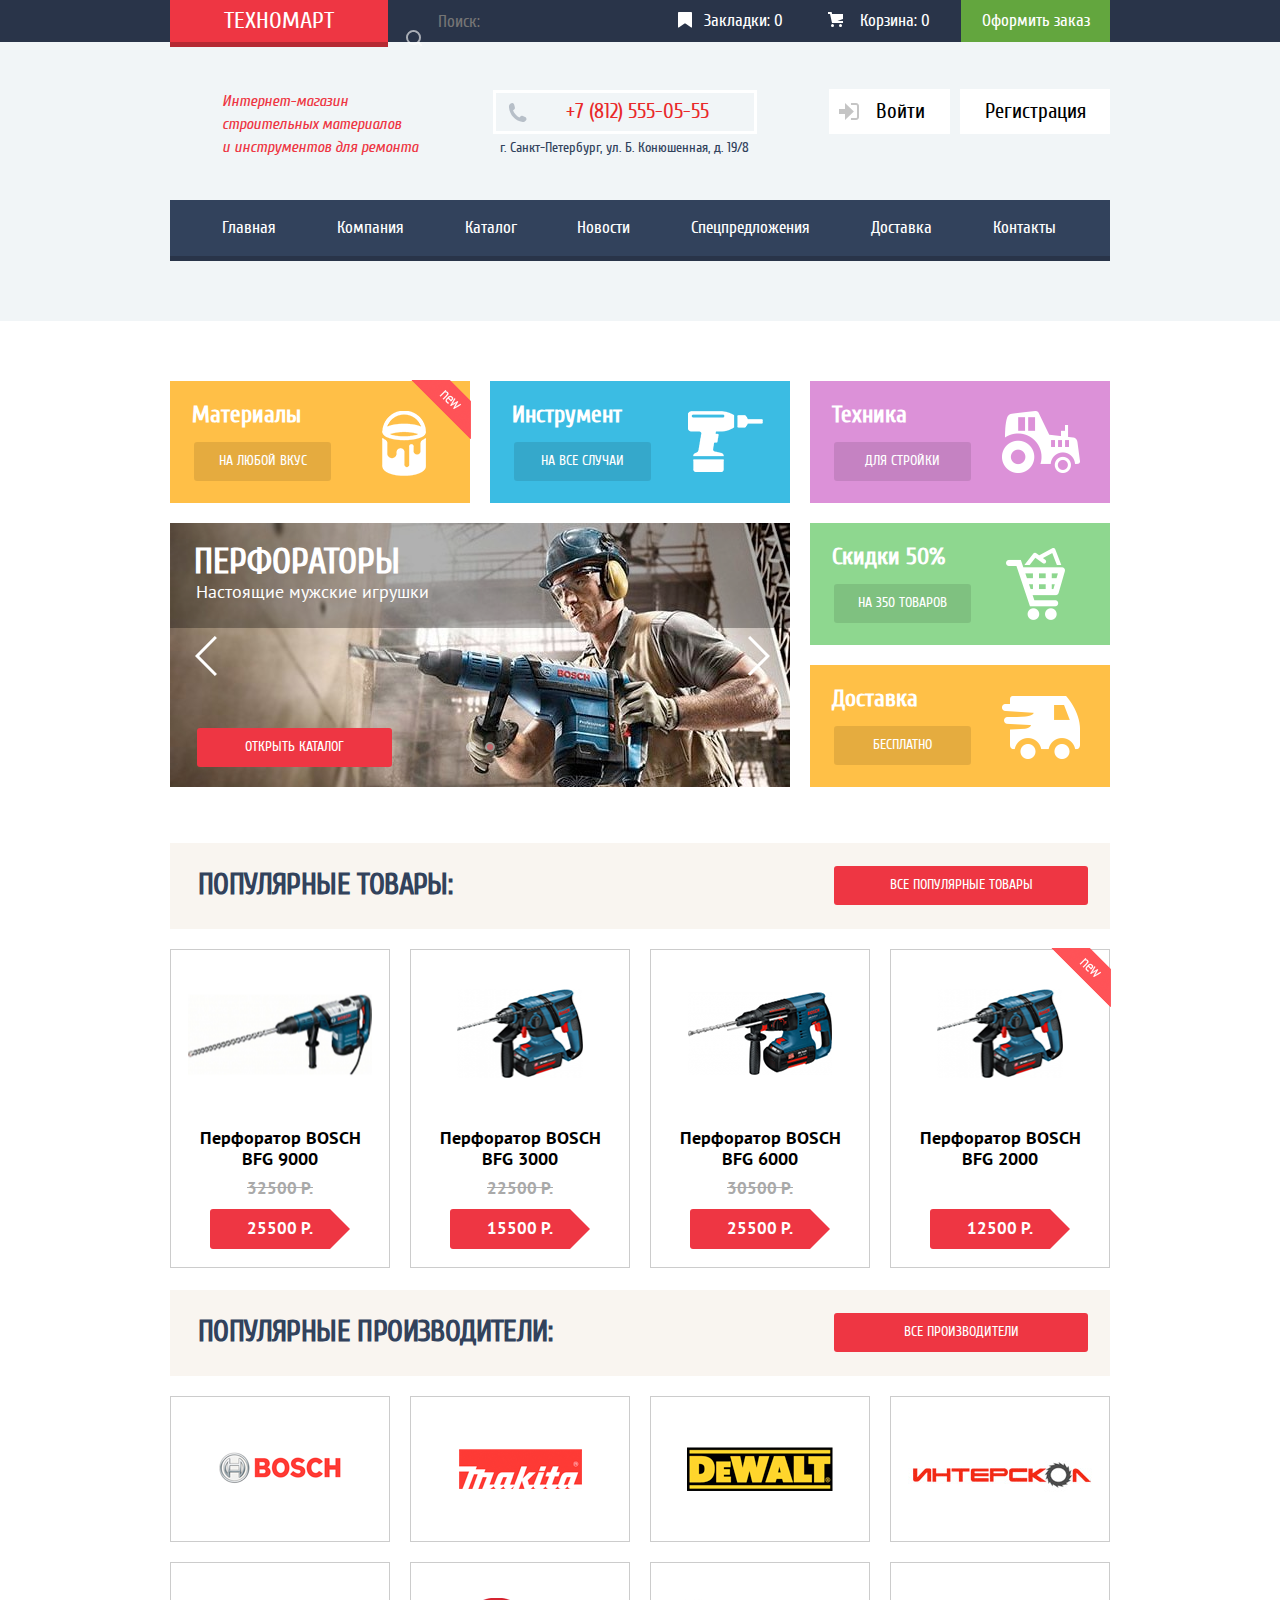
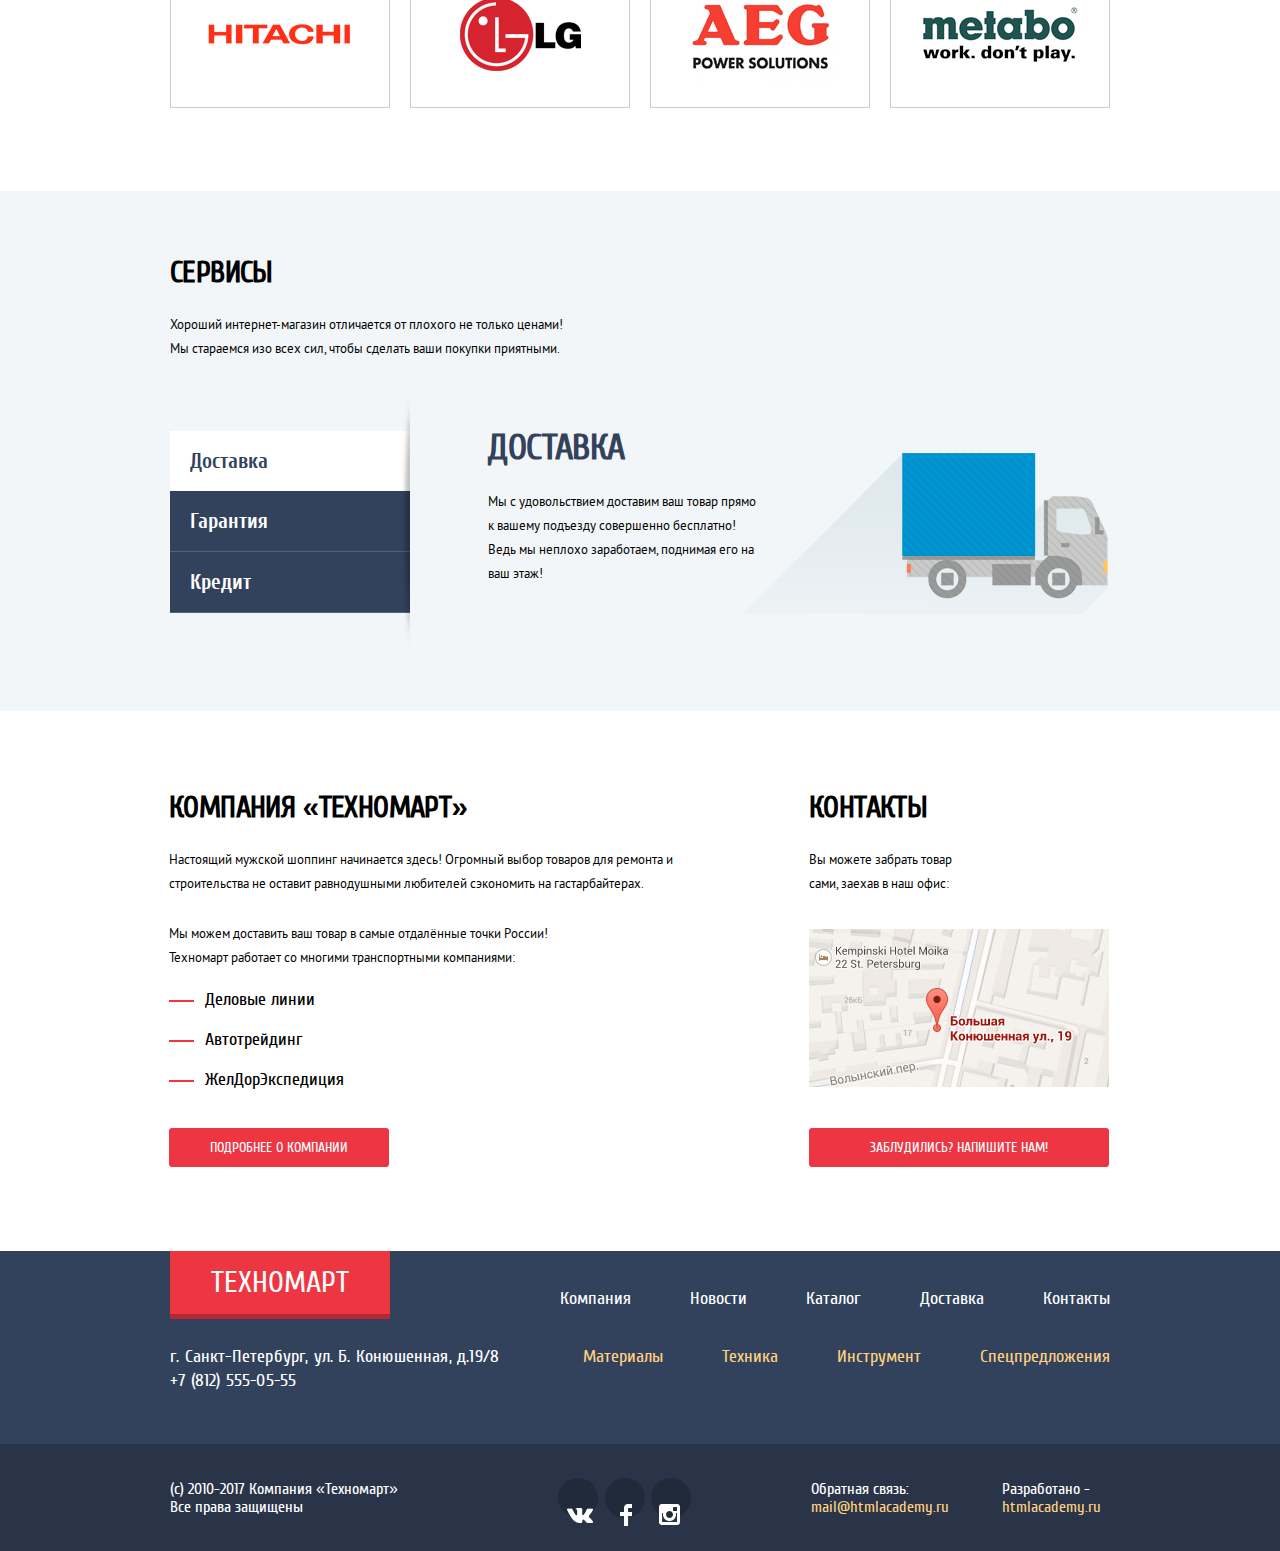
==== index.html @ 738b7c29 "Добавлен Javascript" ====
<!DOCTYPE html>
<html lang="ru">
  <head>
    <meta charset="utf-8">
    <title>HTML Academy: Техномарт</title>
    <!-- Шрифты подключены локально. Для справки приведены линки на те же шрифты в Google -->
    <!-- <link href="https://fonts.googleapis.com/css?family=PT+Sans:400,700&amp;subset=cyrillic" rel="stylesheet"> -->
    <!-- <link href="https://fonts.googleapis.com/css?family=Cuprum:400,400i&amp;subset=cyrillic" rel="stylesheet"> -->
    <link href="css/normalize.css" rel="stylesheet">
    <link href="css/style.css" rel="stylesheet">
  </head>
  <body>

    <!--Заголовок-->
    <header class="main-header">

      <!--Логотип и кнопки быстрого перехода-->
      <div class="header-top">
      <div class="header-top-wrapper">
        <ul>
          <li class="header-logo-item">
            <a class="header-logo" href="index.html" title="Логотип Техномарт">Техномарт</a>
          </li>
          <li class="header-search-item">
            <form name="search" method="get" action="#">
              <input type="search" class="header-search-input" name="search" id="search-text" title="Поиск товаров" placeholder="Поиск:">
              <label class="header-search-label" for="search-text"></label>
            </form>
          </li>
          <li class="header-shortcuts"><a href="#">Закладки: <span>0</span></a></li>
          <li class="header-basket"><a href="#">Корзина: <span>0</span></a></li>
          <li class="header-makeorder highlighted"><a href="#">Оформить заказ</a></li>
        </ul>
      </div>
      </div>

      <!--Адрес магазина и кнопки авторизации-->
      <div class="header-middle">
      <div class="header-middle-wrapper">
        <p class="header-mission">
          Интернет-магазин строительных материалов<br>и инструментов для ремонта
        </p>
        <div class="header-address">
          <a class="header-calllink" href="call.html">+7 (812) 555-05-55</a>
          <p>г. Санкт-Петербург, ул. Б. Конюшенная, д. 19/8</p>
        </div>
        <div class="not-logged-in show">
          <a class="header-enterlink" href="enter.html"><span>Войти</span></a>
          <a class="header-registerlink" href="register.html">Регистрация</a>
        </div>
        <div class="logged-in">
          <div class="header-username">
            <a href="profile.html" class="username-link"><span>Равшан Джамшутович</span></a>
            <a class="logout-icon" href="logout.html" title="Выйти"></a>
          </div>
          <div class="user-links">
            <a class="user-link" href="#">Мои заказы</a>
            <a class="user-link" href="profile.html">Личный кабинет</a>
          </div>
        </div>
      </div>
      </div>

      <!--Главное меню в хедере-->
      <nav class="header-bottom">
        <ul class="mainmenu">
          <li class="mainmenu-item"><a href="index.html">Главная</a></li>
          <li class="mainmenu-item"><a href="index.html#company">Компания</a></li>
          <li class="mainmenu-item"><a href="catalog.html">Каталог</a></li>
          <li class="mainmenu-item"><a href="news.html">Новости</a></li>
          <li class="mainmenu-item"><a href="special.html">Спецпредложения</a></li>
          <li class="mainmenu-item"><a href="delivery.html">Доставка</a></li>
          <li class="mainmenu-item"><a href="index.html#contacts">Контакты</a></li>

        </ul>
      </nav>

    </header>

    <!--  ********  Основное содержимое   ********  -->
    <main class="index-container">
      <h1 class="visually-hidden">Магазин "Техномарт"</h1>

      <!--Категории товаров-->
      <section class="offering">
        <h2 class="visually-hidden">Категории товаров</h2>
        <div class="offering-item materials newproduct">
          <h3 class="offering-category">Материалы</h3>
          <a class="offering-transparentbox" href="materials.html">На любой вкус</a>
        </div>
        <div class="offering-item tools">
          <h3 class="offering-category">Инструмент</h3>
          <a class="offering-transparentbox" href="tools.html">На все случаи</a>
        </div>
        <div class="offering-item machines">
          <h3 class="offering-category">Техника</h3>
          <a class="offering-transparentbox" href="machines.html">Для стройки</a>
        </div>
        <div class="revolver perforator">
          <h3 class="revolver-header show">Перфораторы</h3>
          <p class="revolver-description show">Настоящие мужские игрушки</p>
          <h3 class="revolver-header">Дрели</h3>
          <p class="revolver-description">Соседям на радость!</p>
          <a class="mainpage-link" href="catalog.html">Открыть каталог</a>
          <button type="button" class="scroll-left"></button>
          <button type="button" class="scroll-right"></button>
          <div class="scroll-indicator-left"></div>
          <div class="scroll-indicator-right active"></div>
        </div>
        <aside class="offering-aside">
          <div class="offering-item discount">
            <h3 class="offering-category">Скидки 50%</h3>
            <a class="offering-transparentbox" href="discount.html">На 350 товаров</a>
          </div>
          <div class="offering-item delivery">
            <h3 class="offering-category">Доставка</h3>
            <a class="offering-transparentbox" href="delivery.html">Бесплатно</a>
          </div>
        </aside>
      </section>

      <!--Популярные товары-->
      <section class="popular">
        <header class="section-title">
          <h2 class="section-title-header">Популярные товары:</h2>
          <a class="mainpage-link" href="all_popular_products.html">Все популярные товары</a>
        </header>
        <ul class="popular-list">
          <!-- каждый элемент списка содержит карточку товара -->
          <li class="popular-item">
            <article class="product-card">
              <a class="product-image" href="#">
                <img src="img/BFG_9000.png" width="184" height="163" alt="Изображение товара">
              </a>
              <div class="buy-block">
                <button type="button" class="buy-button">Купить</button>
                <button type="button" class="to-favorities-button">В закладки</button>
              </div>
              <h4 class="product-name">Перфоратор BOSCH BFG 9000</h4>
              <p class="product-oldprice"><del>32500 Р.</del></p>
              <p class="product-price">25500 Р.</p>
            </article>
          </li>
          <li class="popular-item">
            <article class="product-card">
              <a class="product-image" href="#">
                <img src="img/BFG_3000.png" width="126" height="112" alt="Изображение товара">
              </a>
              <div class="buy-block">
                <button type="button" class="buy-button">Купить</button>
                <button type="button" class="to-favorities-button">В закладки</button>
              </div>
              <h4 class="product-name">Перфоратор BOSCH BFG 3000</h4>
              <p class="product-oldprice"><del>22500 Р.</del></p>
              <p class="product-price">15500 Р.</p>
            </article>
          </li>
          <li class="popular-item">
            <article class="product-card">
              <a class="product-image" href="#">
                <img src="img/BFG_6000.png" width="144" height="128" alt="Изображение товара">
              </a>
              <div class="buy-block">
                <button type="button" class="buy-button">Купить</button>
                <button type="button" class="to-favorities-button">В закладки</button>
              </div>
              <h4 class="product-name">Перфоратор BOSCH BFG 6000</h4>
              <p class="product-oldprice"><del>30500 Р.</del></p>
              <p class="product-price">25500 Р.</p>
            </article>
          </li>
          <li class="popular-item newproduct">
            <article class="product-card">
              <a class="product-image" href="#">
                <img src="img/BFG_2000.png" width="126" height="112" alt="Изображение товара">
              </a>
              <div class="buy-block">
                <button type="button" class="buy-button">Купить</button>
                <button type="button" class="to-favorities-button">В закладки</button>
              </div>
              <h4 class="product-name">Перфоратор BOSCH BFG 2000</h4>
              <p class="product-oldprice"><del></del></p>
              <p class="product-price">12500 Р.</p>
            </article>
          </li>
        </ul>
      </section>

      <!--Популярные производители-->
      <section class="popular">
        <header class="section-title">
          <h2 class="section-title-header">Популярные производители:</h2>
          <a class="mainpage-link" href="all_popular_vendors.html">Все производители</a>
        </header>
        <ul class="vendor-list">
          <li>
            <a  class="vendor-item" href="#">
              <img src="img/logo_Bosch.png" width="126" height="37" alt="Логотип производителя">
            </a>
          </li>
          <li>
            <a  class="vendor-item" href="#">
              <img src="img/logo_Makita.png" width="123" height="40" alt="Логотип производителя">
            </a>
          </li>
          <li>
            <a class="vendor-item" href="#">
              <img src="img/logo_DeWALT.png" width="146" height="44" alt="Логотип производителя">
            </a>
          </li>
          <li>
            <a  class="vendor-item" href="#">
              <img src="img/logo_Interskol.png" width="200" height="88" alt="Логотип производителя">
            </a>
          </li>
          <li>
            <a class="vendor-item" href="#">
              <img src="img/logo_Hitachi.png" width="169" height="31" alt="Логотип производителя">
            </a>
          </li>
          <li>
            <a class="vendor-item" href="#">
              <img src="img/logo_LG.png" width="121" height="73" alt="Логотип производителя">
            </a>
          </li>
          <li>
            <a class="vendor-item" href="#">
              <img src="img/logo_AEG.png" width="151" height="96" alt="Логотип производителя">
            </a>
          </li>
          <li>
            <a class="vendor-item" href="#">
              <img src="img/logo_Metabo.png" width="204" height="69" alt="Логотип производителя">
            </a>
          </li>
        </ul>
      </section>

      <!-- main -->
    </main>

    <!--Сервисы-->
    <section class="services">
    <div class="services-wrapper services-delivery">
      <h2 class="section-title-header">Сервисы</h2>
      <p class="services-slogan">
        Хороший интернет-магазин отличается от плохого не только ценами!
        Мы стараемся изо всех сил, чтобы сделать ваши покупки приятными.
      </p>
      <div class="services-block">
        <ul class="services-menu">
          <li class="services-menu-item-active">
            <a class="services-link" href="delivery.html">Доставка</a>
          </li>
          <li class="services-menu-item-inactive">
            <a class="services-link" href="warranty.html">Гарантия</a>
          </li>
          <li class="services-menu-item-inactive">
            <a class="services-link" href="loan.html">Кредит</a>
          </li>
        </ul>
        <div class="services-description show">
          <h3>Доставка</h3>
          <p>Мы с удовольствием доставим ваш товар прямо к вашему подъезду совершенно бесплатно!
            Ведь мы неплохо заработаем, поднимая его на ваш этаж!</p>
        </div>
        <div class="services-description">
          <h3>Гарантия</h3>
          <p>Если купленный у нас товар поломается или заискрит, а также в случае пожара,
            спровоцированного его возгоранием, вы всегда можете быть уверены в нашей гарантии.
            Мы обменяем сгоревший товар на новый. Дом уж восстановите как-нибудь сами.</p>
        </div>
        <div class="services-description">
          <h3>Кредит</h3>
          <p>Залезть в долговую яму стало проще! Кредитные консультанты придут вам на помощь.</p>
          <a class="mainpage-link loan-link" href="loan.html">Отправить заявку</a>
        </div>
      </div>
    </div>
    </section>

    <div class="main-extrainfo">
      <!--О компании Техномарт-->
      <section class="ourcompany">
        <h2 class="section-title-header" id="company">Компания «Техномарт»</h2>
        <p class="ourcompany-description">
          Настоящий мужской шоппинг начинается здесь! Огромный выбор товаров для ремонта и
          строительства не оставит равнодушными любителей сэкономить на гастарбайтерах.
        </p>
        <p class="ourcompany-description">
          Мы можем доставить ваш товар в самые отдалённые точки России!<br/>
          Техномарт работает со многими транспортными компаниями:
        </p>
        <ul class="transport-list">
          <li>Деловые линии</li>
          <li>Автотрейдинг</li>
          <li>ЖелДорЭкспедиция</li>
        </ul>
        <a class="mainpage-link ourcompany-link" href="ourcompany.html">Подробнее о компании</a>
      </section>
      <aside class="ourcontacts" id="contacts">
        <h2 class="section-title-header">Контакты</h2>
        <p class="ourcontacts-description">
          Вы можете забрать товар сами, заехав в наш офис:
        </p>
        <a class="ourcontacts-map" href="#"><img src="img/map_small.jpg" width="300" height="158" alt="Расположение офиса на карте"></a>
        <a class="mainpage-link ourcontacts-link" href="feedback.html">Заблудились? Напишите нам!</a>
        <!--Модальное окно с картой-->
        <div class="map-wrapper">
          <a class="map" href="https://yandex.ru/maps/-/CBaGUHGa3A" title="Карта, где мы находимся"></a>
          <button type="button" class="modal-close map-close" name="close-map"></button>
        </div>
      </aside>
    </div>

    <!--Футер-->
    <footer class="main-footer">
      <div class="footer-top">
      <div class="footer-top-wrapper">
        <!--Логотип и кнопки быстрого перехода-->
        <aside class="main-footer-aside">
          <a class="main-footer-logo" href="index.html" title="Логотип Техномарт">Техномарт</a>
          <p class="footer-address">г. Санкт-Петербург, ул. Б. Конюшенная, д.19/8</p>
          <p class="footer-address">+7 (812) 555-05-55</p>
        </aside>
        <!--Меню в футере-->
        <nav class="footer-navigation">
          <ul>
            <li><a class="footer-navigation-item" href="index.html#company">Компания</a></li>
            <li><a class="footer-navigation-item" href="news.html">Новости</a></li>
            <li><a class="footer-navigation-item" href="catalog.html">Каталог</a></li>
            <li><a class="footer-navigation-item" href="delivery.html">Доставка</a></li>
            <li><a class="footer-navigation-item" href="index.html#contacts">Контакты</a></li>
            <li><a class="footer-navigation-item footernav-highlighted" href="materials.html">Материалы</a></li>
            <li><a class="footer-navigation-item footernav-highlighted" href="machines.html">Техника</a></li>
            <li><a class="footer-navigation-item footernav-highlighted" href="tools.html">Инструмент</a></li>
            <li><a class="footer-navigation-item footernav-highlighted" href="special.html">Спецпредложения</a></li>
          </ul>
        </nav>
      </div>
      </div>
      <div class="footer-bottom">
      <div class="footer-bottom-wrapper">
        <!--Копирайт-->
        <div class="copyright">
          (c) 2010-2017 Компания «Техномарт»
          Все права защищены
        </div>
        <div class="footer-social">
          <ul>
            <li class="social-link"><a class="vkontante" href="#" title="Вконтакте"></a></li>
            <li class="social-link"><a class="facebook" href="#" title="Фейсбук"></a></li>
            <li class="social-link"><a class="instagram" href="#" title="Инстаграм"></a></li>
          </ul>
        </div>
        <div class="feedback">
          Обратная связь:
          <a class="footer-highlightedlink" href="#">mail@htmlacademy.ru</a>
        </div>
        <div class="developed">
          Разработано -
          <a class="footer-highlightedlink" href="https://htmlacademy.ru/intensive/htmlcss">htmlacademy.ru</a>
        </div>
      </div>
      </div>

      <!--Модальное окно-->
      <!-- <section class="write-us write-us-show"> -->
      <section class="write-us">
        <form name="write-us-form" method="post" action="#">
          <h3 class="visually-hidden">Напишите нам</h3>
          <!-- центральная белая часть -->
          <div class="write-us-wrapper">
            <!-- имя и e-mail -->
            <div class="write-us-header">
              <div class="write-us-subheader">
                <label class="write-us-label" for="write-us-name">Ваше имя:</label>
                <input type="text" id="write-us-name" minlength="3" pattern="[A-я]+" placeholder="Представьтесь, пожалуйста">
              </div>
              <div class="write-us-subheader email-address">
                <label class="write-us-label" for="write-us-mail">Ваш e-mail:</label>
                <input type="email" id="write-us-mail" placeholder="Для отправки ответа">
              </div>
            </div>
            <!-- центральное текстовое поле -->
            <div class="write-us-central">
              <label class="write-us-label" for="write-us-text">Текст письма:</label>
              <textarea id="write-us-text" cols="58" rows="5" placeholder="В свободной форме"></textarea>
            </div>
            <button type="button" class="modal-close write-us-close" name="close-write-us"></button>
          </div>
          <!--Нижняя серая часть-->
          <div class="write-us-bottom">
            <button type="submit" class="mainpage-link write-us-button" name="write-us">Отправить</button>
          </div>
        </form>
      </section>

      <!--Модальное окно-->
      <section class="basket">
        <form name="basket-form" method="post" action="#">
          <!-- центральная белая часть -->
          <div class="basket-wrapper">
            <h3 class="basket-header">Товар добавлен в корзину!</h3>
            <button type="button" class="modal-close basket-close" name="close-basket"></button>
          </div>
          <!--Нижняя серая часть-->
          <div class="basket-bottom">
            <button type="button" class="mainpage-link basket-button" name="ordered">Оформить заказ</button>
            <button type="button" class="mainpage-link basket-button-inactive" name="continue">Продолжить покупки</button>
          </div>
        </form>
      </section>
    </footer>
    <script src="js/technomart.js"></script>
  </body>
</html>
---- css/style.css ----
/* ---------------------------------------------------------------*/
/* --------------        Подключение шрифтов       -------------- */
/* ---------------------------------------------------------------*/

@font-face {
  font-family: 'PT Sans';
  font-style: normal;
  font-weight: 400;
  src:  url('../fonts/ptsans.woff2') format('woff2'),
        url('../fonts/ptsans.woff') format('woff');
}
@font-face {
  font-family: 'PT Sans Bold';
  font-style: normal;
  font-weight: 700;
  src:  url('../fonts/ptsansbold.woff2') format('woff2'),
        url('../fonts/ptsansbold.woff') format('woff');
}
@font-face {
  font-family: 'Cuprum';
  font-style: italic;
  font-weight: 400;
  src:  url('../fonts/cuprum.woff2') format('woff2'),
        url('../fonts/cuprum.woff') format('woff'),
        url('../fonts/cuprum.ttf');
}
@font-face {
  font-family: 'Cuprum Italic';
  font-style: italic;
  font-weight: 400;
  src:  url('../fonts/cuprumitalic.woff2') format('woff2'),
        url('../fonts/cuprumitalic.woff') format('woff'),
        url('../fonts/cuprumitalic.ttf');
}
@font-face {
  font-family: 'Cuprum Bold';
  font-style: normal;
  font-weight: 700;
  src:  url('../fonts/cuprumbold.woff2') format('woff2'),
        url('../fonts/cuprumbold.woff') format('woff'),
        url('../fonts/cuprumbold.ttf');
}

/* ---------------------------------------------------------------*/
/* -------------- Общие правила для всего документа --------------*/
/* ---------------------------------------------------------------*/
body {
  font-family: "Cuprum", "Arial", sans-serif;
  margin:0;
  padding:0;
}

.visually-hidden {
  position: absolute;
  clip: rect(0, 0, 0, 0);
  width: 1px;
  height: 1px;
  margin: -1px;
  overflow: hidden;
}

/* ****************************************************************/
/* --------------      Правила для index.html       --------------*/
/* ---------------------------------------------------------------*/

/* ---------------------------------------------------------------*/
/* --------------             Заголовок             --------------*/
/* ****************************************************************/

/* --------------    Верхняя тёмная часть           --------------*/
.header-top {
  color: #fff;
  background-color: rgb(41, 52, 73);
  font-size: 17px;
}
.header-top ul {
  margin:0;
  padding: 0;
  list-style: none;
}
/* Закладки, корзина и "оформить заказ". Кроме логотипа */
.header-top a {
  color: inherit;
  background-color: inherit;
}
/* Логотип */
.header-logo-item {
  color: #fff;
  background-color: rgb(238, 54, 67);
}
.header-logo-item:hover {
  color: #fff;
  background-color: rgb(202, 44, 55);
}
.header-logo-item:active {
  color: #fff;
  background-color: rgb(186, 39, 50);
}
.header-logo {
  color: inherit;
  background-color: inherit;
  font-size: 24px;
  text-transform: uppercase;
  text-decoration: none;
}
/* ***************** Поле поиска ********************/
.header-search-input  {
  position: relative;
  color: #fff;
  font-family: "Cuprum", "Arial", sans-serif;
  border: none;
  background-color: rgb(41, 52, 73);
  /*лупа должна быть бледно серая*/

}
.header-search-input:hover {
  color: #fff;
  /*становится белая, бекграунд более синий*/
  background-color: rgb(33,42,58);
}
.header-search-input:focus {
  color: #000;
  background-color: #fff;
}
.header-search-label {
  position: relative;
}
/* Поле поиска - иконка*/
.header-search-label::before {
  position: absolute;
  content: "";
  background-image: url("../img/icon-search.svg");
  background-repeat: no-repeat;
  opacity: 0.6;
  width: 16px;
  height: 16px;
  left: 18px;
  top: -12px;
  z-index: 20;
}
.header-search-input:hover + .header-search-label::before {
  opacity: 1;
}
.header-search-input:focus + .header-search-label::before {
  background-image: url("../img/icon-search-red.svg");
  opacity: 1;
}
/*******************************************************/

/* Закладки и корзина */
.header-shortcuts, .header-basket {
  position: relative;
  color: #fff;
  background-color: rgb(41, 52, 73);
}
.header-shortcuts:hover, .header-basket:hover {
  color: #fff;
  background-color: rgb(33,42,58);
}
.header-shortcuts:active, .header-basket:active {
  color: #fff;
  opacity: 0.6;
  background-color: rgb(22,29,41);
}
.header-shortcuts::before {
  position: absolute;
  content: "";
  background-image: url("../img/icon-bookmark.svg");
  background-repeat: no-repeat;
  width: 16px;
  height: 16px;
  left: 30px;
  top: 12px;
}
.header-basket::before {
  position: absolute;
  content: "";
  background-image: url("../img/icon-cart.svg");
  background-repeat: no-repeat;
  width: 16px;
  height: 16px;
  left: 16px;
  top: 12px;
}
/*кнопка становится красной, если какой-то товар добавлен в корзину или в закладки*/
.header-item-active {
  background-color: rgb(238, 54, 67);
}
.header-shortcuts a, .header-basket a, .header-makeorder a {
  text-decoration: none;
}
.highlighted {
  color: #fff;
  background-color: rgb(99, 166, 62);
}
.highlighted:hover {
  color: #fff;
  background-color: rgb(95, 187, 45);
}
.highlighted:active {
  color: #fff;
  opacity: 0.6;
  background-color: rgb(81, 133, 52);
}

/* --------------            Средняя часть           --------------*/
.header-middle, .header-bottom {
  color: #fff;
  background-color: rgb(241, 245, 247);
  /*border: 1px dashed red;*/
}
/* Миссия */
.header-mission {
  color:rgb(238, 54, 67);
  background-color: rgb(241, 245, 247);
  font-family: "Cuprum Italic", "Arial", sans-serif;
  font-size: 16px;
  line-height: 23px;
}
/* Адрес - телефон */
.header-address {
  color: rgb(50, 66, 92);
  background-color: rgb(241, 245, 247);
  font-size: 14px;
  line-height: 24px;
}
.header-calllink {
  color:rgb(233, 41, 42);
  background-color: rgb(241, 245, 247);
  font-size: 21px;
  text-decoration: none;
}
.header-calllink::before {
  position: absolute;
  content: "";
  background-image: url("../img/icon-phone.svg");
  background-repeat: no-repeat;
  width: 19px;
  height: 19px;
  left: 12px;
  top:10px;
}

/* Логин и регистрация */
.header-enterlink, .header-registerlink {
  color:#000;
  background-color: #fff;
  font-size: 21px;
  text-decoration: none;
}
.header-enterlink:hover, .header-registerlink:hover {
  color: rgb(238, 53, 67);
  background-color: #fff;
}
.header-enterlink:active, .header-registerlink:active {
  color: #000;
  opacity: 0.3;
  background-color: #fff;
}
.header-enterlink a, .header-registerlink a {
  color: inherit;
  background-color: inherit;
}
.header-enterlink::before {
  position: absolute;
  content: "";
  background-image: url("../img/icon-login.svg");
  background-repeat: no-repeat;
  width:20px;
  height: 20px;
  top:14px;
  left: 10px;
}

/* --------------            Главное меню           --------------*/
.mainmenu {
  color: #fff;
  background-color: rgb(50, 66, 92);
  font-size: 17px;
  margin: 0;
  padding: 0;
  list-style: none;
}
.mainmenu-item:hover {
  color: #fff;
  background-color: rgb(41, 52, 73);
}
.mainmenu-item:active {
  color: #fff;
  opacity: 0.5;
  background-color: rgb(29, 39, 57);

}
.mainmenu-item a {
  color: inherit;
  background-color: inherit;
  text-decoration: none;
}

/* ---------------------------------------------------------------*/
/* --------------         Основное содержимое       --------------*/
/* ---------------------------------------------------------------*/

.index-container {
  color: #fff;
}
/* Таблица без названия, материалы, инструмент и прочее... */
.offering-item {
  background-repeat: no-repeat;
  text-decoration: none;
}
.materials {
  color: #fff; background-color: rgb(255, 191, 71);
  background-image: url("../img/symbol_bucket.png");
  background-position: right 44px top 30px;
}
.tools{
  color: #fff; background-color: rgb(59, 188, 227);
  background-image: url("../img/symbol_drill.png");
  background-position: right 27px top 30px;
}
.machines {
  color: #fff; background-color: rgb(220, 145, 216);
  background-image: url("../img/symbol_tractor.png");
  background-position: right 30px top 30px;
}
.revolver {
  position: relative;
  color: #fff; background-color: rgb(157, 140, 119);
  background-repeat: no-repeat;
  width: 620px;
  height: 264px;
  z-index: 1;
}
.perforator {
  background-image: url("../img/slider_1-min.jpg");
}
.drill {
  background-image: url("../img/slider_2-min.jpg");
}
.revolver::after {
  position: absolute;
  content: "";
  background-repeat: no-repeat;
  z-index: -1;
  width: 620px;
  height: 264px;
  opacity: 0.3;
  top:0;
  left: 0;
}
.perforator::after {
  background-image: url("../img/slider_1_mask.png");
}
.drill::after {
  background-image: url("../img/slider_2_mask.png");
}
.revolver-header {
  font-size: 36px;
  text-transform: uppercase;
  display: none;
}
.revolver-description {
  font-family: 'PT Sans';
  font-size: 18px;
  display: none;
}
.revolver-header.show, .revolver-description.show {
  display: block;
}

.scroll-left, .scroll-right {
  position: absolute;
  content: "";
  background-color: transparent;
  border: none;
  background-repeat: no-repeat;
  width: 40px;
  height: 40px;
  top: 113px;
  cursor: pointer;
}
.scroll-left {
  background-image: url("../img/icon-left.svg");
  left: 25px;
}
.scroll-right {
  background-image: url("../img/icon-right.svg");
  right: 2px;
}
.scroll-left:active {
  transform: translateX(-3px);
}
.scroll-right:active {
  transform: translateX(3px);
}

.scroll-indicator-left, .scroll-indicator-right {
  position: absolute;
  content: "";
  width: 10px;
  height: 10px;
  background-color: rgba(255, 255, 255, 0.5);
  border-radius: 50%;
  top: 219px;
}
.scroll-indicator-left {
  left: 296px;
}
.scroll-indicator-right {
  left: 315px;
}
.scroll-indicator-left.active::after, .scroll-indicator-right.active::after {
  position: absolute;
  content: "";
  width: 6px;
  height: 6px;
  background-color: rgba(238, 54, 67, 0.5);
  border-radius: 50%;
  top:2px;
  left: 2px;
}
.discount {
  color: #fff; background-color: rgb(142, 215, 143);
  background-image: url("../img/symbol_basket.png");
  background-position: right 45px top 25px;
}
.delivery {
  color: #fff; background-color: rgb(255, 192, 71);
  background-image: url("../img/symbol_car.png");
  background-position: right 30px top 31px;
}
.offering-category {
  font-size: 24px;
}

.mainpage-link {
  color: #fff;
  background-color: rgb(238, 54, 67);
  font-size: 14px;
  text-transform: uppercase;
  text-decoration:none;
  cursor: pointer;
}
.mainpage-link:hover {
  background-color: rgb(202, 44, 55);
}
.mainpage-link:active {
  background-color: rgb(186, 39, 50);
}

.offering-transparentbox {
  color: #fff;
  background-color: rgba(0, 0, 0, 0.1);
  font-size: 14px;
  text-transform: uppercase;
  text-decoration:none;
}
.offering-transparentbox:hover {
  background-color: rgba(0, 0, 0, 0.2);
}
.offering-transparentbox:active {
  background-color: rgba(0, 0, 0, 0.3);
}
/* ---------------------------------------------------------------*/
/* --------------        Популярные товары          --------------*/
/* ---------------------------------------------------------------*/
/* Розовый бар, заголовок раздела популярные товары*/
.popular header {
  color: rgb(50, 66, 92);
  background-color: rgb(249, 245, 240);
}
.section-title-header {
  font-size: 30px;
  text-transform: uppercase;
  letter-spacing: -0.02em;
}
.popular-list {
  padding: 0;
  list-style: none;
}
/* ----------------------- Карточка товара -----------------------*/
/* Общее описание карточки */
.product-card {
  color:#000; background-color: #fff;
  font-family: "PT Sans Bold", "Arial", sans-serif;
  font-size: 18px;
}
/*псевдоэлемент флага нового продукта*/
.newproduct::after {
  content: "";
  position:absolute;
  background-image: url("../img/label_new_text.png");
  background-repeat: no-repeat;
  background-position: 0 0;
  top:-1px;
  right:-1px;
  width:60px;
  height:60px;
  z-index: 30;
}
/* Модальный блок с кнопками */
.buy-block {
  background-color:rgba(255,255,255,0.9);
  z-index:10;
  display: none;
}
/*...появляeтся при наведении на карточку товара*/
.product-card:hover .buy-block {
  display: block;
}
/*...и тень*/
.product-card:hover {
  box-shadow: 0 5px 15px rgba(0, 0, 0, 0.5);
}
.buy-button, .to-favorities-button {
  position: relative;
  font-family: "Cuprum", "Arial", sans-serif;
  font-size: 14px;
  line-height: 18px;
  text-transform: uppercase;
  text-decoration: none;
  color: #fff;
  background-color: rgb(99, 166, 62);
  border:3px solid rgb(99, 166, 62);
  padding: 7px 0;
  border-radius:3px;
  cursor: pointer;
}

.buy-button {
  border-bottom-color:rgb(81, 133, 52);
}
/* Кнопка "Купить" */
.buy-button::before {
  position: absolute;
  content: "";
  background: url("../img/icon-cart.svg");
  background-repeat: no-repeat;
  width: 16px;
  height: 16px;
  left: 10px;
  top:8px;
  /*color: rgb(146, 193, 120);*/
}
.buy-button:hover {
  color: #fff;
  background-color: rgb(95, 187, 45);
  border-color: rgb(95, 187, 45);
  border-bottom-color:rgb(81, 133, 52);
}
.buy-button:active {
  color: #fff;
  background-color: rgb(81, 133, 52);
  border-color: rgb(81, 133, 52);
}

/* Кнопка "Добавить в закладки" */
.to-favorities-button {
  color: rgb(50, 66, 92);
  background-color: #fff;

}
.to-favorities-button:hover {
  border-color: rgb(50, 66, 92);
}
.to-favorities-button:active {
  color: rgba(50, 66, 92, 0.3);
  border-color: rgb(193, 198, 206);
}

/* Зачёркнутая старая цена" */
.product-oldprice {
  color: rgb(169, 169, 169);
  font-size: 17px;
  text-transform: uppercase;
}
/* Новая цена на красном флажке" */
.product-price {
  color: #fff;
  background-color: rgb(238, 54, 67);
  font-size: 17px;
  text-transform: uppercase;

}

/* Популярные производители */
.vendor-list {
  list-style: none;
  padding: 0
}
.vendor-item {
  background-color: white;
}
/*...и тень*/
.vendor-item:hover {
  box-shadow: 0 5px 15px rgba(0, 0, 0, 0.5);
}
.vendor-item:active {
  opacity: 0.3;
  box-shadow: 0 2px 5px rgba(0, 0, 0, 0.5);
  /* Написать что-то какой-то фильтр для старого IE */
}

/* ---------------------------------------------------------------*/
/* --------------             Сервисы               --------------*/
/* ---------------------------------------------------------------*/
.services {
  color: #000;
  background-color: rgb(242, 246, 248);
  font-family: "Cuprum", "Arial", sans-serif;
  font-size: 13px;
  line-height: 24px;
}
.services-delivery {
  background-image: url("../img/delivery.png"),
                    url("../img/delivery_shade.png");
  background-repeat: no-repeat;
  background-position: 732px 262px, 472px 262px;
}
.services-warranty {
  background-image: url("../img/warranty.png"),
                    url("../img/warranty_shade.png");
  background-repeat: no-repeat;
  background-position: 770px 250px, 552px 260px;
}
.services-loan {
  background-image: url("../img/loan.png"),
                    url("../img/loan_shade.png");
  background-repeat: no-repeat;
  background-position: 750px 250px, 465px 250px;
}
.services-menu {
  list-style: none;
  padding:0;
}
/* Нажатая кнопка на hover не реагирует */
.services-menu-item-active {
  color: rgb(50, 66, 92);
  background-color: #fff;
  font-family: "Cuprum Bold", "Arial", sans-serif;
  font-size: 21px;
}
/* Не нажатая кнопка в покое*/
.services-menu-item-inactive {
  color: #fff;
  background-color: rgb(50, 66, 92);
  font-family: "Cuprum Bold", "Arial", sans-serif;
  font-size: 21px;
  border-bottom: 1px solid rgb(78, 99, 124);
}
/*.services-menu-item-inactive:nth-child(2) {
  border-bottom: 1px solid rgb(78, 99, 124);
}*/
/* Не нажатая кнопка реагирует на hover */
.services-menu-item-inactive:hover {
  color: #fff;
  background-color: rgb(41, 52, 73);
}
.services-menu-item-inactive:active {
  color: rgb(50, 66, 92);
  background-color: #fff;
}

.services-link {
  color:inherit;
  background-color: inherit;
  text-decoration: none;
}

/*декоративный элемент - полоска справа*/
.services-menu::after {
  position: absolute;
  content: "";
  width: 10px;
  height: 260px;
  top:-40px;
  right: 0;
  /*background-color: #000;*/
  background-image: url("../img/vertical_bar.png");
  background-repeat: no-repeat;
  background-size: 10px 260px;
  z-index: 10;
}
/*  Описание сервиса */
.services-description h3 {
  color: rgb(50, 66, 92);
  background-color: rgb(242, 246, 248);
  font-size: 36px;
  text-transform: uppercase;
  letter-spacing: -0.01em;
}
.services-slogan, .services-description p {
  font-family: 'PT Sans';
  font-size: 13px;
  line-height: 24px;
}
.services-description p {
  /*letter-spacing: 0.01em;*/
}
.loan-link {
  width: 196px;
}
/*  ************* Белая дополнительная секция - о компании Техномарт - и контакты ************  */
.ourcompany, .ourcontacts {
  color:#000;
  background-color: #fff;

}
.ourcompany-description, .ourcontacts-description {
  font-family: 'PT Sans';
  font-size: 13px;
  line-height: 24px;
}
/* транспортные компании */
.transport-list {
  font-size: 18px;
  padding: 0;
  list-style: none;
}
.transport-list li {
  position: relative;
}
.transport-list li::before {
  position: absolute;
  content: "";
  width: 25px;
  height: 2px;
  top:20px;
  left: -36px;
  background-color: rgb(238, 54, 67);
}

/* ---------------------------------------------------------------*/
/* --------------              Футер                --------------*/
/* ---------------------------------------------------------------*/

/* -----------  Верхняя немного более светлая часть --------------*/
.footer-top {
  color: #fff; background-color: rgb(50, 66, 92);
  font-family: "Cuprum", "Arial", sans-serif;
  font-size: 18px;
}
.main-footer-logo {
  color: #fff;
  background-color: rgb(238, 54, 67);
  font-size: 30px;
  text-transform: uppercase;
  text-decoration: none;
}
.footer-address {
  text-decoration: none;
  letter-spacing: 0.01em;
}
.footer-navigation ul {
  padding: 0;
  list-style: none;
}
/*верхняя строка меню в футере*/
.footer-navigation-item {
  color: inherit;
  background-color: inherit;
  text-decoration: none;
}
.footer-navigation-item:hover {
  text-decoration: underline;
}
.footer-navigation-item:active {
  text-decoration: none;
  opacity: 0.5;
}
/*нижняя строка меню в более светлом футере*/
.footernav-highlighted, .footer-highlightedlink {
  color: rgb(255, 208, 128);
  background-color: inherit;
}

/* ------------ Нижняя немного более темная часть -------------- */
.footer-bottom {
  color: #fff;
  background-color: rgb(41, 52, 73);
  font-size: 16px;
}
.footer-social ul {
  padding: 0;
  list-style: none;
}
.social-link {
  color: #fff;
  background-color: rgb(33, 42, 58);
  width: 40px;
  height:40px;
  border-radius: 50%;
}
.social-link:hover {
  color: #fff;
  background-color: rgb(238, 54, 67);
}
.vkontante, .facebook, .instagram {
  position: relative;
}
.vkontante::before {
  position: absolute;
  content: "";
  background-image: url("../img/icon-vk.png");
  background-repeat: no-repeat;
  top: 30px;
  left:9px;
  width: 30px;
  height:30px;
}
.facebook::before {
  position: absolute;
  content: "";
  background-image: url("../img/icon-fb.png");
  background-repeat: no-repeat;
  top: 26px;
  left:15px;
  width: 30px;
  height:30px;
}
.instagram::before {
  position: absolute;
  content: "";
  background-image: url("../img/icon-insta.png");
  background-repeat: no-repeat;
  top: 26px;
  left:8px;
  width: 30px;
  height:30px;
}
/*линки с e-mail адресами*/
.footer-highlightedlink {
  text-decoration: none;
}
.footer-highlightedlink:hover {
  text-decoration: underline;
}
.footer-highlightedlink:active {
  text-decoration: none;
  color: rgb(238, 54, 67);
}

/* ---------------------------------------------------------------*/
/* -------------    Модальное окно index write-us      -----------*/
/* ---------------------------------------------------------------*/
/* Красная линия */
.write-us {
  position: absolute;
  top:0;
  left:0;
  color:#000;
  background-color: #fff;
  border-top: 7px solid rgb(255, 83, 87);
  box-shadow: 0 0 25px rgba(0, 0, 0, 0.8);
  z-index: 100;
}
.write-us-wrapper {
  position: relative;
}
.write-us-label {
  font-size: 18px;
}
.write-us-header input, .write-us-central textarea {
  display: block;
   font-size: 12px;
   border: 1px solid rgb(222, 227, 228);
   border-radius: 2px;
}

.write-us-bottom {
  color:#000;
  background-color: rgb(244, 244, 244);
}
.write-us-button {
  color:#fff;
  background-color: rgb(238, 54, 67);
  text-transform: uppercase;
  font-family: "Cuprum", "Arial", sans-serif;
  padding: 0;
  border: none;
}
/* крест для закрытия окна */
.modal-close {
  position: absolute;
  top: 10px;
  right: 10px;
  width: 30px;
  height: 30px;
  font-size: 0;
  background-color: transparent;
  border: 0;
  cursor: pointer;
}
.modal-close::before,
.modal-close::after {
  content: "";
  position: absolute;
  top: 9px;
  left: 8px;
  width: 27px;
  height: 5px;
  border-radius: 2px;
  background-color: rgb(255, 83, 87);
}

.modal-close::before {
  transform: rotate(45deg);
}

.modal-close::after {
  transform: rotate(-45deg);
}
/* ---------------------------------------------------------------*/
/* -------------      Модальное окно index map         -----------*/
/* ---------------------------------------------------------------*/

.map {
  position: absolute;
  top:0;
  left:0;
  color:#000;
  background-color: #ccc;
  background-image: url("../img/map_big.jpg");
  width: 100%;
  height: 100%;
  box-shadow: 0 0 25px rgba(0, 0, 0, 0.8);
  z-index: 2;
}
.map-close {
  z-index: 4;
}
/*
.yandex-reference {
  width: 940px;
  height: 446px;
}*/
/* ****************************************************************/
/* --------------      Правила для catalog.html       ------------*/
/* ---------------------------------------------------------------*/

/* ---------------------------------------------------------------*/
/* --------------             Заголовок             --------------*/
/* ****************************************************************/

/* окно с залогиненным пользователем*/
.header-username {
  position: relative;
  display: flex;
  align-items: center;
  color:#000;
  background-color: #fff;
  font-size: 21px;
  text-decoration: none;
  height: 45px;
  padding-left: 48px;
}
.username-link {
  text-decoration: none;
  color: inherit;
}
.username-link::before {
  position: absolute;
  content: "";
  background-image: url("../img/icon-user.png");
  background-repeat: no-repeat;
  width:20px;
  height: 20px;
  top:13px;
  left: 15px;
}
.logout-icon {
  position: relative;
  display: block;
}
.logout-icon::after {
  position: absolute;
  content: "";
  background-image: url("../img/icon-logout.png");
  background-repeat: no-repeat;
  width:20px;
  height: 20px;
  top:-10px;
  right: -58px;
}
/* линки на мои заказы и личный кабинет*/
.user-link {
  position: relative;
  color: rgb(50, 66, 92);
  font-size:16px;
  text-decoration: underline;
}

.user-link:last-child::before {
  position: absolute;
  content: "";
  display: block;
  background-color: rgb(50, 66, 92);
  width: 4px;
  height: 4px;
  top:8px;
  left: -18px;
  border-radius: 50%;
}
/* ---------------------------------------------------------------*/
/* --------------     Центральная часть экрана      --------------*/
/* ---------------------------------------------------------------*/
.catalog-container {
  color:#000;
  background-color: #fff;
  font-family: "PT Sans", "Arial", sans-serif;
  font-size: 13px;
  text-transform: uppercase;
}
/* breadcrumbs */
.breadcrumbs ul {
  padding: 0;
   list-style: none;
}
.breadcrumbs-item a {
  color: inherit;
  background-color: inherit;
  text-decoration: none;
}
.breadcrumbs-item::before {
  /* content: url("../img/icon-right-small.png"); -заменено по рекомендации наставника */
  content: ">";
  color: rgb(193, 198, 206);
  margin-right: 18px;
}
.breadcrumbs-item-home::before {
  content: url("../img/icon-home.png");
}

/* фон наименования раздела */
.catalog-header-box {
  color: rgb(50, 66, 92);
  background-color: rgb(243, 247, 248);
}
/* класс действует и для фильтра и для сортера*/
.catalog-header {
  color: inherit;
  background-color: rgb(247, 243, 236);
}
/* подраздел фильтр по... */
.filter-display-name {
  font-family: "PT Sans Bold", "Arial", sans-serif;
  font-size: 17px;
}

/* фильтры */
/*******************   СЛАЙДЕР    *******************/
.filter-sliderbox {
  background-color: rgb(247, 243, 236);
  display: flex;
  align-items: center;
  justify-content: center;
}
.slider-min, .slider-max {
  display: none;
}
/*линия № 9*/
.slider-background {
  width: 180px;
  height: 2px;
  background-color: #aaa;
  display: flex;
  align-items: center;
  justify-content: center;
}
/*линия № 2*/
.slider-foreground {
  height: 2px;
  min-width: 1px;
  flex-grow: 1;
  background-color: rgb(0, 202, 116);
}
.minprice, .maxprice {
  position: relative;
  width: 0;
  height: 0;
  background-color: #000;
}
/*указатели наименьшей и наибольшей цены*/
.minprice {
  margin-left: 0px;
}
.maxprice {
  margin-right: 30px;
}
.minprice::before, .maxprice::before {
  position: absolute;
  content: "";
  width: 20px;
  height: 20px;
  top: -10px;
  background-color: #fff;
  border-radius: 50%;
  box-shadow: 0 2px 2px rgba(0, 0, 0, 0.7);
  z-index: 50;
  cursor: pointer;
}
.minprice::before {
  left:0;
}
.maxprice::before {
  right:0;
}
.minprice::after {
  left: 7px;
}
.maxprice::after {
  right:7px;
}
.minprice::after, .maxprice::after {
  position: absolute;
  content: "";
  width: 6px;
  height: 6px;
  top: -3px;
  background-color: #aaa;
  border-radius: 50%;
  z-index: 51;
}

.filter-rangebox span {
  display: flex;
  align-items: center;
}
/*мин. и макс. значение цены*/
.price-minvalue, .price-maxvalue {
  font-family: "PT Sans", "Arial", sans-serif;
  font-size: 18px;
  background-color: rgb(247, 243, 236);
  border: none;
  display: block;
  width: 94px;
  height: 37px;
  text-align: center;
  -moz-appearance:textfield;
}
/****************************************************/

/*класс для фильтра по производителям и по типу*/
.filter-list {
  padding: 0;
  list-style: none;
}
.filter-label-checkbox {
  font-size: 15px;
}
.filter-label-radio {
  font-size: 14px;
}
/* заменяю стандартные чекбоксы и радиокнопки на укрупнённые*/
/**************************************************************************/
.filter-item {
  position: relative;
}
.filter-input-checkbox + .checkbox-indicator {
  position: absolute;
  top: -2px;
  left: -32px;
  width: 17px;
  height: 17px;
  border: 2px solid #aaa;
  border-radius: 2px;
  cursor: pointer;
}
/*.filter-item input[type="checkbox"]:checked + .checkbox-indicator::before {*/
.filter-input-checkbox:checked + .checkbox-indicator::before,  .filter-input-checkbox:checked + .checkbox-indicator::after {
  content: "";
  position: absolute;

  background-color: #000000;
}
.filter-input-checkbox:checked + .checkbox-indicator::before {
  top: 8px;
  left: 1px;
  width: 10px;
  height: 3px;
  background-color: #aaa;
  transform: rotate(45deg);
  z-index: 61;
}
.filter-input-checkbox:checked + .checkbox-indicator::after {
  top: 5px;
  left: 5px;
  width: 18px;
  height: 3px;
  background-color: #aaa;
  border: 1px solid white;
  transform: rotate(-45deg);
  z-index: 51;
}
.filter-input-checkbox {
  display: none;
}
/*************************** то же, radio *********************************/
.filter-input-radio + .checkbox-indicator {
  position: absolute;
  top: -2px;
  left: -33px;
  width: 19px;
  height: 19px;
  border: 2px solid #aaa;
  border-radius: 50%;
  cursor: pointer;
}
/*.filter-item input[type="checkbox"]:checked + .checkbox-indicator::before {*/
.filter-input-radio:checked + .checkbox-indicator::before {
  content: "";
  position: absolute;

  background-color: #000000;
}
.filter-input-radio:checked + .checkbox-indicator::before {
  top: 5px;
  left: 5px;
  width: 9px;
  height: 9px;
  background-color: #aaa;
  border-radius: 50%;
}

.filter-input-checkbox, .filter-input-radio {
  display: none;
}
/**************************************************************************/
/*кнопка подтверждения фильтра*/
.filter-submit {
  width: 140px;
  height: 37px;
  background-color: #fff;
  font-family: "PT Sans", "Arial", sans-serif;
  display: flex;
  justify-content: center;
  text-transform: uppercase;
  border: 1px solid rgb(247, 243, 236);
  cursor: pointer;
}

/* сортировка */
.sorter-list {
  padding: 0;
  list-style: none;
}
/* --------------- кнопки сортировки -----------------*/

.sorter-radio {
  text-decoration: underline;
  text-decoration-style: dotted;
  text-decoration-color: rgb(238, 64, 67);
  font-family: "PT Sans", "Arial", sans-serif;
  font-size: 13px;
  color: #000;
  opacity: 0.3;
}
.sorter-selected {
  text-decoration: none;
  color: rgb(238, 64, 67);
  opacity: 1;
}

/*треугольники для выбора порядка сортировки*/
.sorter-ascending, .sorter-descending {
  display: block;
  width: 0;
  height: 0;
  border: 0 solid transparent;
  border-right-width: 5px;
  border-left-width: 5px;
}
.sorter-ascending {
  border-bottom: 10px solid rgb(197, 197, 197);
}
.sorter-descending {
  border-top: 10px solid rgb(197, 197, 197);
}
.sorter-ascending.order-selected {
  border-bottom: 10px solid rgb(238, 64, 67);
}
.sorter-descending.order-selected {
  border-top: 10px solid rgb(238, 64, 67);
}

/* ----------- Детали товара, главная центральная часть экрана -------- */
.catalog-list {
  padding: 0;
  list-style: none;
}

/* Навигация по страницам */
.pagenumber-list {
  padding: 0;
  list-style: none;
}

.pagenumber-item {
  color: #000;
  background-color: #fff;
  border: 1px solid rgb(229, 229, 229);
  text-decoration: none;
}
.pagenumber-active {
  color: #fff;
  background-color: rgb(238, 54, 67);
}


/* Комментарий к категории*/
.category-comment {
  color: #000;
  background-color: rgb(242, 246, 248);
  font-family: "Cuprum", "Arial", sans-serif;
  font-size: 13px;
  line-height: 24px;
}
.category-comment {
  text-transform: none;
}

/* ---------------------------------------------------------------*/
/* -------------    Модальное окно catalog basket      -----------*/
/* ---------------------------------------------------------------*/
/* Красная линия */
.basket {
  position: absolute;
  top:0;
  left:0;
  color:#000;
  background-color: #fff;
  border-top: 6px solid rgb(255, 83, 87);
  box-shadow: 0 0 25px rgba(0, 0, 0, 0.8);
  z-index: 100;
}
.basket-wrapper {
  position: relative;
}
.basket-header {
  position: relative;
}
.basket-header::before {
  position: absolute;
  content: "";
  background-image: url("../img/added_to_basket.png");
  background-repeat: no-repeat;
  width:80px;
  height: 80px;
  top:-14px;
  left: -90px;
}
.basket-bottom {
  color:#000;
  background-color: rgb(244, 244, 244);
}
.basket-button, .basket-button-inactive  {
  color:#fff;
  width: 220px;
  background-color: rgb(238, 54, 67);
  text-transform: uppercase;
  font-family: "Cuprum", "Arial", sans-serif;
  padding: 0;
  border: none;
  cursor: pointer;
}
.basket-button-inactive {
  background-color: #fff;
  color: #000;
}

/* ****************************************************************/
/* ****************************************************************/


/* --------------              С Е Т К А            --------------*/


/* ****************************************************************/
/* ****************************************************************/
/* ---------------------------------------------------------------*/

/*------------------- верхняя cиняя часть заголовка -----------------*/
.header-top{
  min-width:1200px;
}
.header-top-wrapper {
  width:940px;
  margin: 0 auto;
}
.header-top-wrapper ul {
  display: flex;
  flex-direction: row;
  min-height: 42px;
}
/*логотип Техномарт*/
.header-logo-item {
  display: flex;
  justify-content: center;
  align-items: center;
  width: 220px;
  /* сделаем полосу снизу, чтобы выпадала */
  border-bottom: 5px solid rgb(181, 41, 51);
  margin-bottom: -5px;
}
/*поле поиска с лупой*/
.header-search-input {
  display: flex;
  justify-content: center;
  align-items: center;
  margin-left:0;
  margin-right:auto;
  width: 260px;
  height: 42px;
  padding-left: 50px;
  padding-right: 20px;
}
/*в закладки и корзина*/
.header-shortcuts {
  display: flex;
  align-items: center;
  box-sizing: border-box;
  padding-left: 56px;
  margin-right: 0;
  width: 165px;
}
.header-basket {
  display: flex;
  align-items: center;
  box-sizing: border-box;
  padding-left: 48px;
  margin-right: 0;
  width: 150px;
}


/*оформить заказ*/
.header-makeorder {
  display: flex;
  justify-content: center;
  align-items:center;
  width: 150px;
}

/*--------------- средняя синяя часть заголовка ---------------*/
.header-middle {
  min-width: 1200px;
}
.header-middle-wrapper {
  display: flex;
  flex-direction: row;
  width: 940px;
  margin: 0 auto;
  min-height: 158px;
  align-items: flex-start;
  justify-content: space-between;
  /*border: 1px dashed red;*/
}
/* красная миссия*/
.header-mission {
  display: block;
  width: 197px;
  margin: 48px 0 40px 52px;
  /*border: 1px dashed black;*/
}
/*обертка для телефона и адреса*/
.header-address {
  margin-top: 48px;
  margin-left: 68px;
  width: 264px;
}
/*рамка с телефоном*/
.header-calllink {
  display: block;
  position: relative;
  border: 3px solid white;
  padding: 6px 20px 8px 70px;
}
/*адрес*/
.header-address p {
  margin-top: 2px;
  text-align:center;
}
/*обёртка для "войти" и "регистрация"*/
.not-logged-in {
  display: none;
  flex-direction: row;
  margin-left: 67px;
  margin-top: 47px;
  /*border: 1px dashed black;*/
}
.not-logged-in.show {
  display: flex;
}
/*кнопка войти*/
.header-enterlink {
  position: relative;
  display: flex;
  width: 121px;
  height: 45px;
  align-items: center;
  margin-left: auto;
  justify-content: flex-end;
}
/*надпись на кнопке войти*/
.header-enterlink span {
  margin-right: 25px;
}
/*регистрация*/
.header-registerlink {
  display: flex;
  width: 150px;
  height: 45px;
  margin-left: 10px;
  align-items: center;
  justify-content: center;
}

/*------------- главное меню --------------*/
/*контейнер главного меню с серым фоном*/

.header-bottom {
  display: flex;
  flex-direction: row;
  min-width: 1200px;
  justify-content: center;
  /*border: 1px dashed red;*/
}
/*главное меню с синим фоном*/
.mainmenu {
  display: flex;
  flex-direction: row;
  flex-wrap: wrap;
  width: 940px;
  min-height: 56px;
  margin-bottom: 60px;
  border-bottom: 5px solid rgb(41, 52, 73);
  justify-content: space-between;
}
/*пункт главного меню*/
.mainmenu-item {
  display: flex;
  justify-content: center;
  align-items: center;
  min-height: 56px;
}
.mainmenu-item a {
  margin: 0 30px;
}
.mainmenu-item:first-child {
  margin-left: 22px;
}
.mainmenu-item:last-child {
  margin-right: 24px;
}
/* ---------------------------------------------------------------*/


/*--------                Главный экран                     ------*/


/* ---------------------------------------------------------------*/
/*контейнер главного экрана*/
.index-container {
  display: flex;
  flex-direction: column;
  align-items: center;
  min-width:1200px;

  /*border: 1px dashed red;*/
}
/*-------- Секция с блоками без названия - категории товаров ------*/
.offering {
  display: flex;
  flex-direction: row;
  width: 940px;
  margin: 60px auto 54px auto;
  justify-content: flex-start;
  align-content: space-between;
  flex-wrap: wrap;
}
/*блок на секции без названия*/
.offering-item {
  position: relative;
  width: 300px;
  height: 122px;
  padding: 0;
  display: flex;
  flex-direction: column;
  justify-content: space-between;
  align-items: flex-start;
}
.materials, .tools {
  margin: 0 20px 20px 0;
}
.revolver {
  margin-right: 20px;
}
/*заголовок на блоке*/
.offering-category {
  margin: 0;
  margin-left: 22px;
  margin-top: 20px;
}
/*кнопка с линком на блоке*/
.offering-transparentbox {
  margin-left: 24px;
  margin-bottom: 22px;
  display: flex;
  width: 137px;
  height: 39px;
  justify-content: center;
  align-items: center;
  padding: 0;
  border-radius: 3px;
}
/*большой слайдер*/
.revolver {
  display: flex;
  flex-direction: column;
  justify-content: space-between;
  align-items: flex-start;
}
/*заголовок*/
.revolver-header {
  margin: 18px 0 0 24px;
}
/*подпись к слайдеру*/
.revolver-description {
  margin-left: 26px;
  margin-top: 0px;
  margin-bottom: auto;
}
/*красные кнопки с линками*/
.mainpage-link {
  display: flex;
  height: 39px;
  justify-content: center;
  align-items: center;
  border-radius: 3px;
}
/*отступы красной кнопки*/
.revolver .mainpage-link {
  margin-left: 27px;
  margin-bottom: 20px;
  width: 195px;
}
/*два блока один под другим*/
.offering-aside {
  display: flex;
  height: 264px;
  flex-direction: column;
  justify-content: space-between;
}

/*----------  популярные товары -----------*/
/*заголовок*/
.section-title {
  display: flex;
  align-items: center;
  justify-content: space-between;
  width: 940px;
  box-sizing: border-box;
  margin: 2px auto 20px auto;
  padding: 23px 22px 24px 28px;
  /*высота блока составит 39px+2*22px=83px*/
}
/*обнуляем маржины у внутренних элементов*/
.section-title-header {
  margin: 0;
}
/*красная кнопка*/
.section-title .mainpage-link {
  width: 254px;
}

/* ------------ список из 4 карточек популярных товаров -------------*/
.popular {
  width: 940px;
  margin: 0 auto;
}
.popular-list {
  display: flex;
  flex-wrap: wrap;
  padding: 0;
  margin-bottom: 0;
}
.popular-item {
  margin:0 20px 20px 0;
}
/* ++++++++ карточка товара ++++++++*/
.product-card {
  position: relative;
  display:inline-block;
  width:220px;
  border:1px solid #ccc;
  text-align: center;
  box-sizing: border-box;
}
/*у крайней справа убираем отступ справа*/
.popular-item:nth-child(4n) {
  margin-right: 0;
}
/*флаг нового продукта*/
.newproduct {
  position: relative;
}
/*изображение товара*/
.product-image {
  display: flex;
  width:218px;
  height:168px;
  align-items: center;
  justify-content: center;
}

/*кнопки в модальном блоке*/
.buy-block {
  position:absolute;
  width:218px;
  height: 88px;
  top:0;
  left:0;
  padding:40px 0;
}

/*кнопки купить и добавить в закладки*/
.buy-button, .to-favorities-button {
  display:block;
  width:129px;
  margin:0 auto;
  margin-bottom:7px;
  padding:7px 0;
}
/*наименование товара*/
.product-name {
    min-height:40px;
    padding:0 25px;
    margin-top:10px;
    margin-bottom:auto;
}
/*старая цена*/
.product-oldprice {
    min-height:20px;
    margin-top:10px;
    margin-bottom:10px;
}
/*актуальная цена*/
.product-price {
    display: block;
    position:relative;
    width:80px;
    margin:10px auto 18px auto;
    padding:10px 30px;
    border-radius:3px;
}
/*флажок актуальной цены*/
.product-price:after{
    content:"";
    position:absolute;
    top:0;
    right:-20px;
    width:0;
    height:0;
    border:20px solid white;

    border-left-color:#ee3643;
}

/*----------  популярные производители -----------*/
.vendor-list {
  /*width: 960px;*/
  /*border: 1px dashed red;*/
  margin-left: -20px;
  margin-bottom: 63px;
  display: flex;
  flex-direction: row;
  justify-content: flex-start;
  flex-wrap: wrap;
}
/*блок производителя*/
.vendor-item {
  width: 220px;
  height: 146px;
  box-sizing: border-box;
  margin-left: 20px;
  margin-bottom: 20px;
  border:1px solid #ccc;
  display: flex;
  flex-direction: row;
  justify-content: center;
  align-content: center;
}
/*логотип производителя*/
.vendor-item img {
  margin: auto;
}

/**************************************************************/

/*----------------------- Сервисы ----------------------------*/

/**************************************************************/
/*контейнер*/
.services {
  min-width: 1200px;
  min-height: 520px;
  /*border: 1px dashed red;*/
}
.services-wrapper {
  display: flex;
  flex-direction: column;
  width: 940px;
  margin: 0 auto;
}
/*заголовок раздела*/
.services .section-title-header {
  margin-left: 0;
  margin-top: 70px;
}
/*девиз*/
.services-slogan {
  margin-top: 28px;
  width: 400px;
  margin-bottom: 70px;
}
/*контейнер содержимого раздела сервисов*/
.services-block {
  display: flex;
  width: 592px;
  justify-content: flex-start;
}
/*список с кнопками*/
.services-menu {
  position: relative;
  margin:0;
  margin-right: auto;
}
/*кнопка-переключатель типа сервисов*/
.services-link {
  display: block;
  width: 220px;
  height: 60px;
}
/*кнопка переключения сервисов*/
.services-link {
  display: flex;
  justify-content: flex-start;
  padding-left: 20px;
  align-items: center;
}
/*подблок описания услуги*/
.services-description {
  margin: 0;
  width: 274px;
  display: none;
}
/*его заголовок*/
.services-description h3 {
  margin: 0;
  margin-top: 5px;
}
/*и текст*/
.services-description p {
  margin-top: 30px;
  margin-bottom: 28px;
}
/*видимый класс для блоков сервиса*/
.services-description.show {
  display: block;
}

/*------------------------------------------------------------------*/
/*       дополнительная информация в главной части экрана           */
/*------------------------------------------------------------------*/
/*обёртка*/
.main-extrainfo {
  width: 940px;
  margin: 0 auto;
  padding: 80px 132px 84px 130px;
  display: flex;
  justify-content: space-between;
}
/*о компании*/
.ourcompany {
  display: flex;
  flex-direction: column;
  align-items: flex-start;
  width: 521px;
}
/*контакты*/
.ourcontacts {
  display: flex;
  flex-direction: column;
  width: 300px;
  /*border: 1px dashed red;*/
}
/*расстановка текста*/
.ourcompany h2, .ourcontacts h2 {
  margin-top: 0;
  margin-bottom: 10px;
}
.ourcontacts-description {
  width: 170px;
}
/*список транспортных компаний*/
.transport-list {
    line-height: 40px;
    margin-left: 36px;
    margin-top: -3px;
}
/*красные кнопки с линками*/
/*кнопка "подробнее о компании"*/
.ourcompany-link {
  width: 220px;
  margin-top: 10px;
}

/*малая карта проезда*/
.ourcontacts-map {
  margin-top: 20px;
}

/*кнопка "заблудились"*/
.ourcontacts-link {
  width: 100%;
  margin-bottom: 0;
  margin-top: auto;
}
/**************************************************************/
/**************************************************************/

/*                          Ф У Т Е Р                         */

/**************************************************************/
/**************************************************************/
/*контейнер для верхнего футера*/
.footer-top {
  min-width: 1200px;
}
.footer-top-wrapper {
  display: flex;
  width: 940px;
  min-height: 193px;
  margin: 0 auto;
  justify-content: space-between;
}
/*левая часть верхнего футера*/
.main-footer-aside {
  /*border: 1px dashed red;*/
}
/*логотип в футере*/
.main-footer-logo {
  height: 63px;
  display: flex;
  justify-content: center;
  align-items: center;
  width: 220px;
  border-bottom: 5px solid rgb(181, 41, 51);
  margin-bottom: 26px;
}
/*адрес и телефон в футере*/
.footer-address {
  margin: 0;
  line-height: 24px;
}
/*меню в правой части верхнего футера*/
.footer-navigation {
  margin-top: 38px;
  /*border: 1px dashed red;*/
}
.footer-navigation ul {
  margin: 0;
  display: flex;
  flex-wrap: wrap;
  justify-content: flex-end;
  width: 550px;
}
/*элементы меню верхнего футера*/
.footer-navigation li {
  margin-left: 59px;
  margin-bottom: 37px;
  /*border: 1px dashed red;*/
}
.footer-navigation li:first-child, .footer-navigation li:nth-child(6) {
  margin-left: 0;
}
.footer-navigation-item {
padding: 0;
}
/*-------------------------------------------------------*/
/*------------------- нижний футер-----------------------*/
/*-------------------------------------------------------*/
.footer-bottom {
  min-width: 1200px;
}
.footer-bottom-wrapper {
  width: 940px;
  height: 107px;
  display: flex;
  align-items: center;
  margin: 0 auto;
}
.copyright {
  width: 230px;
}

/*социальные сети*/
.footer-social {
  margin-left: 158px;
}
.footer-social ul{
  margin: 0;
  display: flex;
  justify-content: space-between;
  padding: 0;
  width:133px;
  /*border: 1px dashed red;*/
}
/*обратная связь*/
.feedback {
  display: flex;
  flex-direction: column;
  margin-left: 120px;
  /*border: 1px dashed red;*/
  padding: 0;
}
/*разработано*/
.developed {
  display: flex;
  flex-direction: column;
  margin-left: 53px;
  /*border: 1px dashed red;*/
}

/*---------------- модальное окно index write us ----------------*/
/*контейнер*/
.write-us {
  position: fixed;
  min-width: 620px;
  min-height: 430px;
  left: 50%;
  top: 50%;
  transform: translate(-50%,-50%);
  box-sizing: border-box;
  display: none;
}
.write-us.show {
  display: block;
}
/*контейнер для содержимого окна*/
.write-us-wrapper {
  padding: 45px 80px 36px 80px;
  display: flex;
  flex-direction: column;
  /*border: 1px dashed red;*/
}
/*заголовок-имя и email*/
.write-us-header {
  display: flex;
}

.write-us-subheader {
  display: flex;
  flex-direction: column;
}
.email-address {
  /*отступ слева фиксированный - нужно для растягивания окна*/
  margin-left: 20px;
}
.write-us-header input, .write-us-central textarea {
   box-sizing: border-box;
   padding: 10px 15px;
}
.write-us-header input {
  margin-top: 10px;
  margin-bottom: 20px;
  width: 220px;
  height: 37px;
}
.write-us-central textarea {
  margin-top: 10px;
  margin-bottom: 0;
  width: 460px;
  height: 113px;
}
.write-us-bottom {
  height: 114px;
  display: flex;
  align-items: center;
  justify-content: center;
}
.write-us-button {
  /*margin: */
  width: 460px;
  cursor: pointer;
}

/*---------------- модальное окно index map ----------------*/
/*контейнер*/
.map-wrapper {
  position: fixed;
  min-width: 940px;
  min-height: 446px;
  left: 50%;
  top: 50%;
  transform: translate(-50%,-50%);
  box-sizing: border-box;
  display: none;
}
.map-wrapper.show {
  display: block;
}

/***************************************************************************/

/*                     C A T A L O G . H T M L                             */

/***************************************************************************/
.header-middle-wrapper {

}/*блок залогиненного пользователя*/
.logged-in {
  display: none;
  width: 300px;
  margin-left: 50px;
  margin-top: 47px;
  /*border: 1px dashed red;*/
}
.logged-in.show {
  display: block;
}
/* линки на мои заказы и личный кабинет*/
.user-links {
  margin-top: 6px;
}

/* каждый линк на мои заказы и личный кабинет*/
.user-link {
  margin-right: 9px;
  margin-left: 19px;
}


/*********************** основной раздел с товарами ************************/
.catalog-container {
  /*width: 1200px;*/
}
.catalog-container-wrapper {
  width: 940px;
  margin: 20px auto 0 auto;
}

/* *************  breadcrumbs **************/
.breadcrumbs {
  /*width: 940px;*/
}
.breadcrumbs ul {
  margin: 0;
  /*height: 60px;*/
  display: flex;
  justify-content: flex-start;
  flex-wrap: wrap;
  align-items: center;
}
.breadcrumbs-item {
  /*margin-left: 18px;*/
  margin: 2px 0 22px 16px;
}
.breadcrumbs-item-home {
  margin: 2px 0 22px 0;
}

/* ********** заголовок текущего раздела *********** */
.catalog-header-box {
  margin-bottom: 20px;
  height: 90px;
  display: flex;
  flex-direction: row;
  align-items: center;
}
/*текст внутри заголовка*/
.catalog-section-header {
  margin-left: 28px;
}
/*контейнер для фильтра и содержимого каталога*/
.catalog-content {
  display: flex;
  justify-content: space-between;
}
/*фильтр. контейнер*/
.catalog-filter {
  width: 220px;
  display: flex;
  flex-direction: column;
  align-content: flex-start;
  /*border: 1px dashed red;*/
}
/*двойной слайдер в фильтре*/
.filter-sliderbox {
  height: 80px;
}
/*поля для ввода мин. и макс. значений цены*/
.filter-rangebox {
  display: flex;
  justify-content: space-between;
  margin-top: 9px;
}
/*секции фильтра по производителя и по цене*/
.filter-section-vendor, .filter-section-price {
  border-top: 1px solid rgb(247, 243, 236);
  padding: 3px 0 0 0;
}

.filter-section-vendor {
  margin-top: 26px;
}
/*списки в этих секциях*/
.filter-list {
  padding: 0;
  margin-top: 20px;
  /*border: 1px dashed red;*/
}
/*пункты фильтров*/
.filter-item {
  margin-left: 33px;
  margin-bottom: 23px;
}
.filter-item:last-child {
  margin-bottom: 26px;
}
/*кнопка подтверждения фильтра*/
.filter-submit {
  margin-top: 82px;
}

/***********************  правая часть каталога с товарами *********************/
/*включает в себя сортировку, окно с карточками товаров и блок листания страниц*/
.catalog-right {
  width: 700px;
  margin-right: 0;
  display: flex;
  flex-direction: column;
}
/*блок сортировки*/
.catalog-header {
  display: flex;
  flex-direction: row;
  justify-content: space-between;
}
/*надписи в блоке сортировки*/
.catalog-header h3 {
  margin: 10px auto 10px 18px;
}
/*то же, члены списка блока сортировки*/
.sorter-list {
  margin: 10px 0 10px auto;
  display: flex;
  flex-direction: row;
  justify-content: flex-start;
  align-items: center;
}
.sorter-price {
  margin-right: 72px;
}
.sorter-type {
  margin-right: 64px;
}
.sorter-func {
  margin-right: 46px;
}
.sorter-ascending {
  margin-right: 22px;
}
.sorter-descending {
  margin-right: 18px;
}
/*окно с карточками товаров*/
.catalog-list {
  margin-top: 20px;
  /*margin-left: -20px;*/
  display: flex;
  flex-direction: row;
  justify-content: flex-start;
  flex-wrap: wrap;
}
/*плейсхолдер для карточки товара*/
.catalog-item {
  margin: 0 20px 20px 0;
}
/*обнуляем у крайних справа карточек товара правый отступ*/
.catalog-item:nth-child(3n) {
  margin-right: 0;
}
/*кнопки листания страниц*/
.pagenumber-list {
  margin: 0;
  margin-top: 17px;
  display: flex;
}
.pagenumber-item {
  display: flex;
  justify-content: center;
  align-items: center;
  height: 38px;
  margin-right: 10px;
  margin-bottom: 62px;
  padding-left: 17px;
  padding-right: 17px;
  border-radius: 3px;
}

/************* комментарий к разделу ***************/
/*контейнер комментария*/
.category-comment {
  /*width: 1200px;*/
}
.category-comment-wrapper {
  display: flex;
  flex-direction: column;
  width: 940px;
  min-height: 262px;
  margin: 0 auto;
  /*border: 1px dashed red;*/
}
/*заголовок комментария*/
.category-comment-header {
  margin-top: 65px;
}
/*текст комментария*/
.category-comment-text {
  margin-top: 32px;
  margin-bottom: 65px;
}

/*---------------- модальное окно catalog basket ----------------*/
/*контейнер*/
.basket {
  position: fixed;
  min-width: 620px;
  left: 50%;
  top: 50%;
  transform: translate(-50%,-50%);
  box-sizing: border-box;
  display: none;
}
.basket.show {
  display: block;
}
/*контейнер для содержимого окна*/
.basket-wrapper {
  padding: 0;
  display: flex;
  flex-wrap: wrap;
  justify-content: flex-end;
}
/*заголовок*/
.basket-header {
  font-size: 30px;
  margin: 63px 120px 65px auto;
}

.basket-bottom {
  height: 114px;
  display: flex;
  align-items: center;
  justify-content: center;
  padding: 0;
}
.basket-button {
  margin-right: 20px;
}
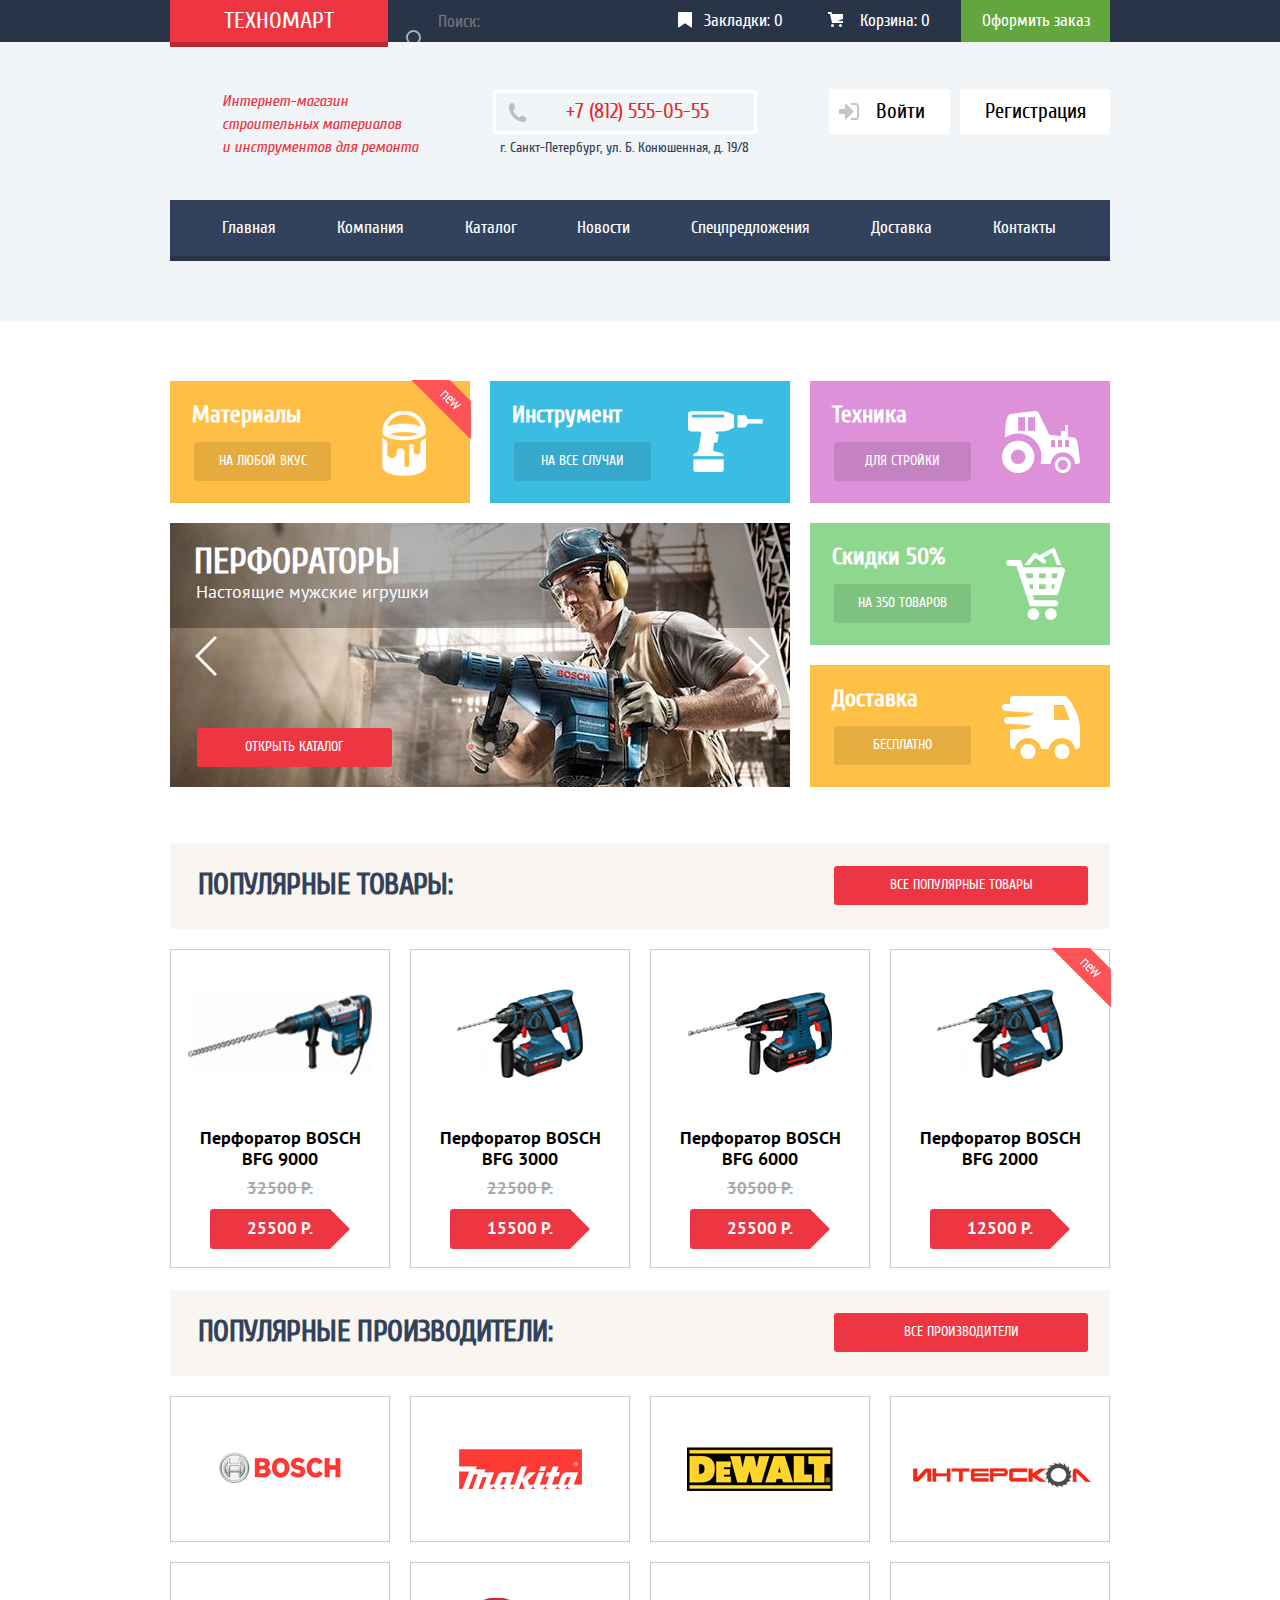
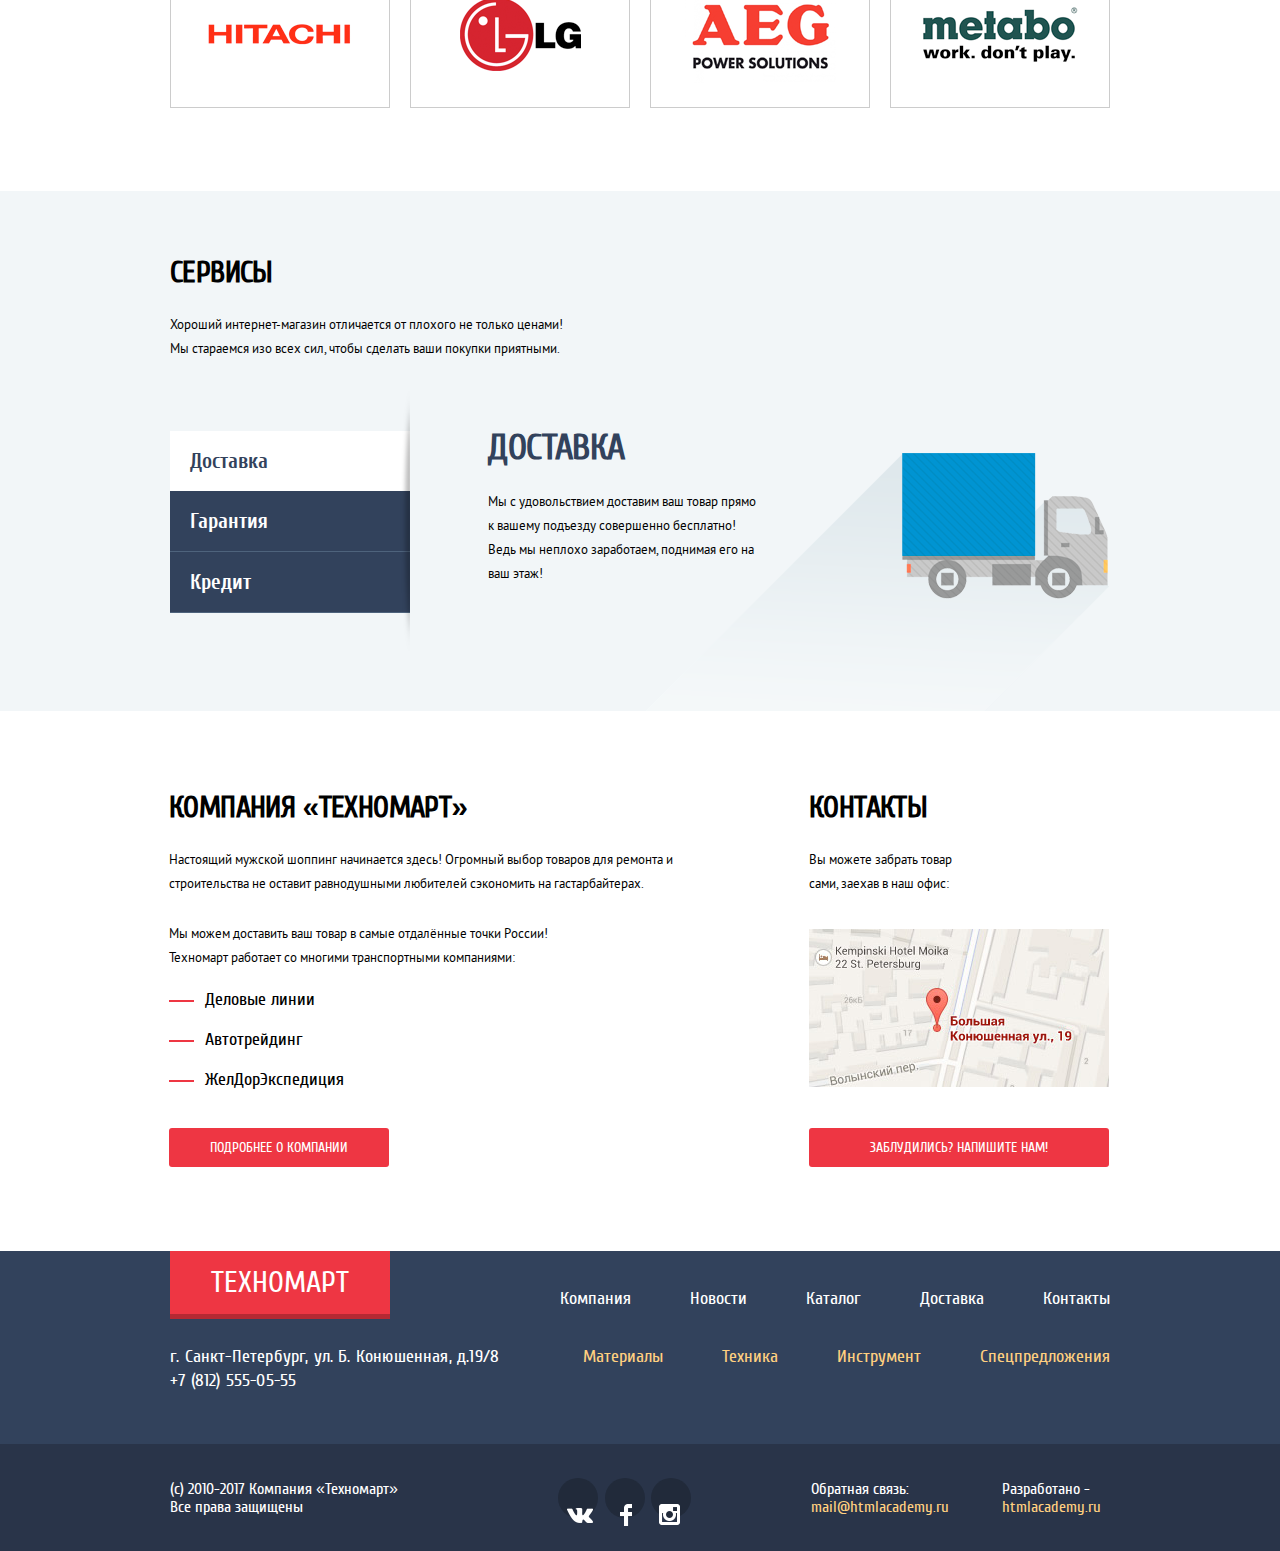
==== commit 4ce8983d: "Добавлено оживление слайдера и блока сервисов" ====
--- a/index.html
+++ b/index.html
@@ -97,15 +97,15 @@
           <a class="offering-transparentbox" href="machines.html">Для стройки</a>
         </div>
         <div class="revolver perforator">
-          <h3 class="revolver-header show">Перфораторы</h3>
-          <p class="revolver-description show">Настоящие мужские игрушки</p>
-          <h3 class="revolver-header">Дрели</h3>
-          <p class="revolver-description">Соседям на радость!</p>
+          <h3 class="revolver-header slide-1 show">Перфораторы</h3>
+          <p class="revolver-description slide-1 show">Настоящие мужские игрушки</p>
+          <h3 class="revolver-header slide-2">Дрели</h3>
+          <p class="revolver-description slide-2">Соседям на радость!</p>
           <a class="mainpage-link" href="catalog.html">Открыть каталог</a>
-          <button type="button" class="scroll-left"></button>
-          <button type="button" class="scroll-right"></button>
-          <div class="scroll-indicator-left"></div>
-          <div class="scroll-indicator-right active"></div>
+          <button type="button" class="revolver-scroll scroll-left"></button>
+          <button type="button" class="revolver-scroll scroll-right"></button>
+          <div class="scroll-indicator-left active"></div>
+          <div class="scroll-indicator-right"></div>
         </div>
         <aside class="offering-aside">
           <div class="offering-item discount">
--- a/css/style.css
+++ b/css/style.css
@@ -336,7 +336,10 @@
   background-image: url("../img/slider_1-min.jpg");
 }
 .drill {
-  background-image: url("../img/slider_2-min.jpg");
+  background-image: url("../img/layer125.png"),
+                    url("../img/slider_2-min.jpg");
+  background-position: 289px 0, 0 0;
+
 }
 .revolver::after {
   position: absolute;
@@ -358,11 +361,13 @@
 .revolver-header {
   font-size: 36px;
   text-transform: uppercase;
+  z-index: 100;
   display: none;
 }
 .revolver-description {
   font-family: 'PT Sans';
   font-size: 18px;
+  z-index: 100;
   display: none;
 }
 .revolver-header.show, .revolver-description.show {
@@ -612,6 +617,7 @@
   font-size: 13px;
   line-height: 24px;
 }
+
 .services-delivery {
   background-image: url("../img/delivery.png"),
                     url("../img/delivery_shade.png");
@@ -1811,7 +1817,9 @@
   display: flex;
   flex-direction: column;
   width: 940px;
+  min-height: 520px;
   margin: 0 auto;
+  /*border:1px dashed red;*/
 }
 /*заголовок раздела*/
 .services .section-title-header {
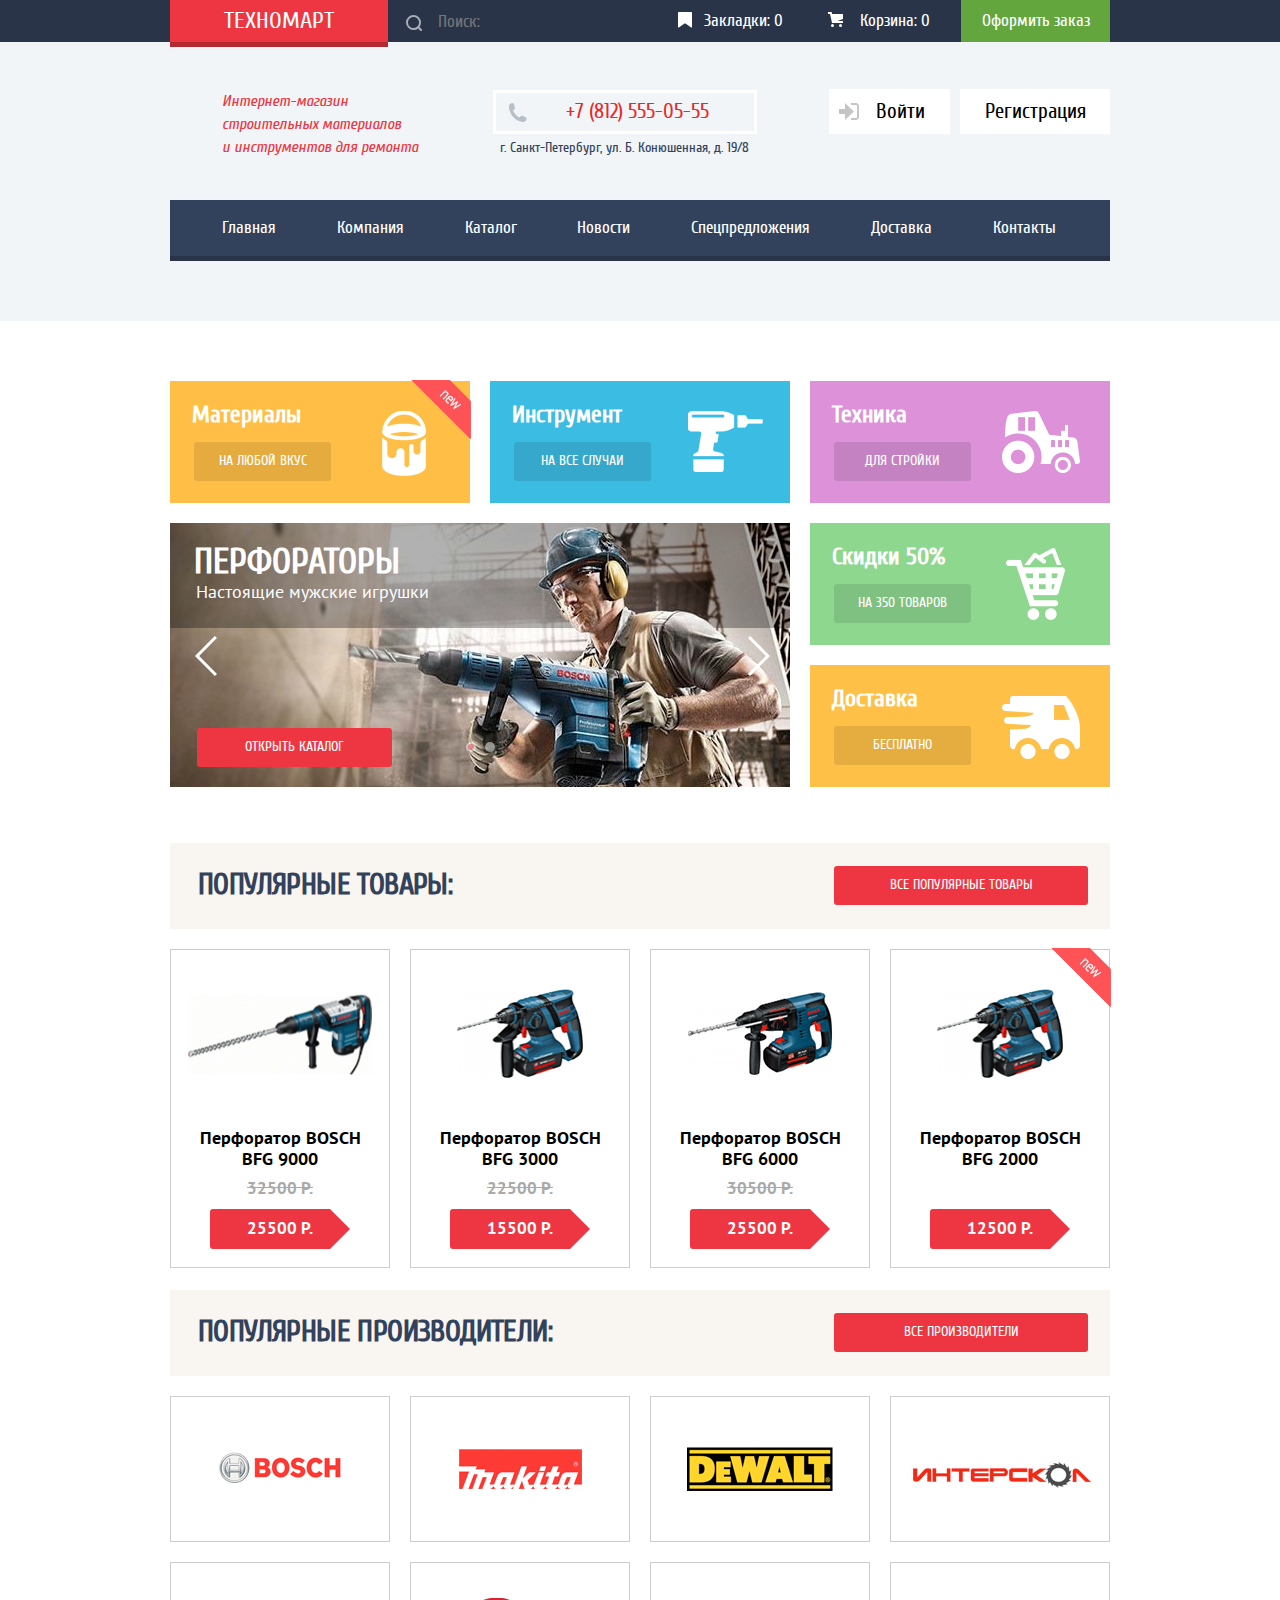
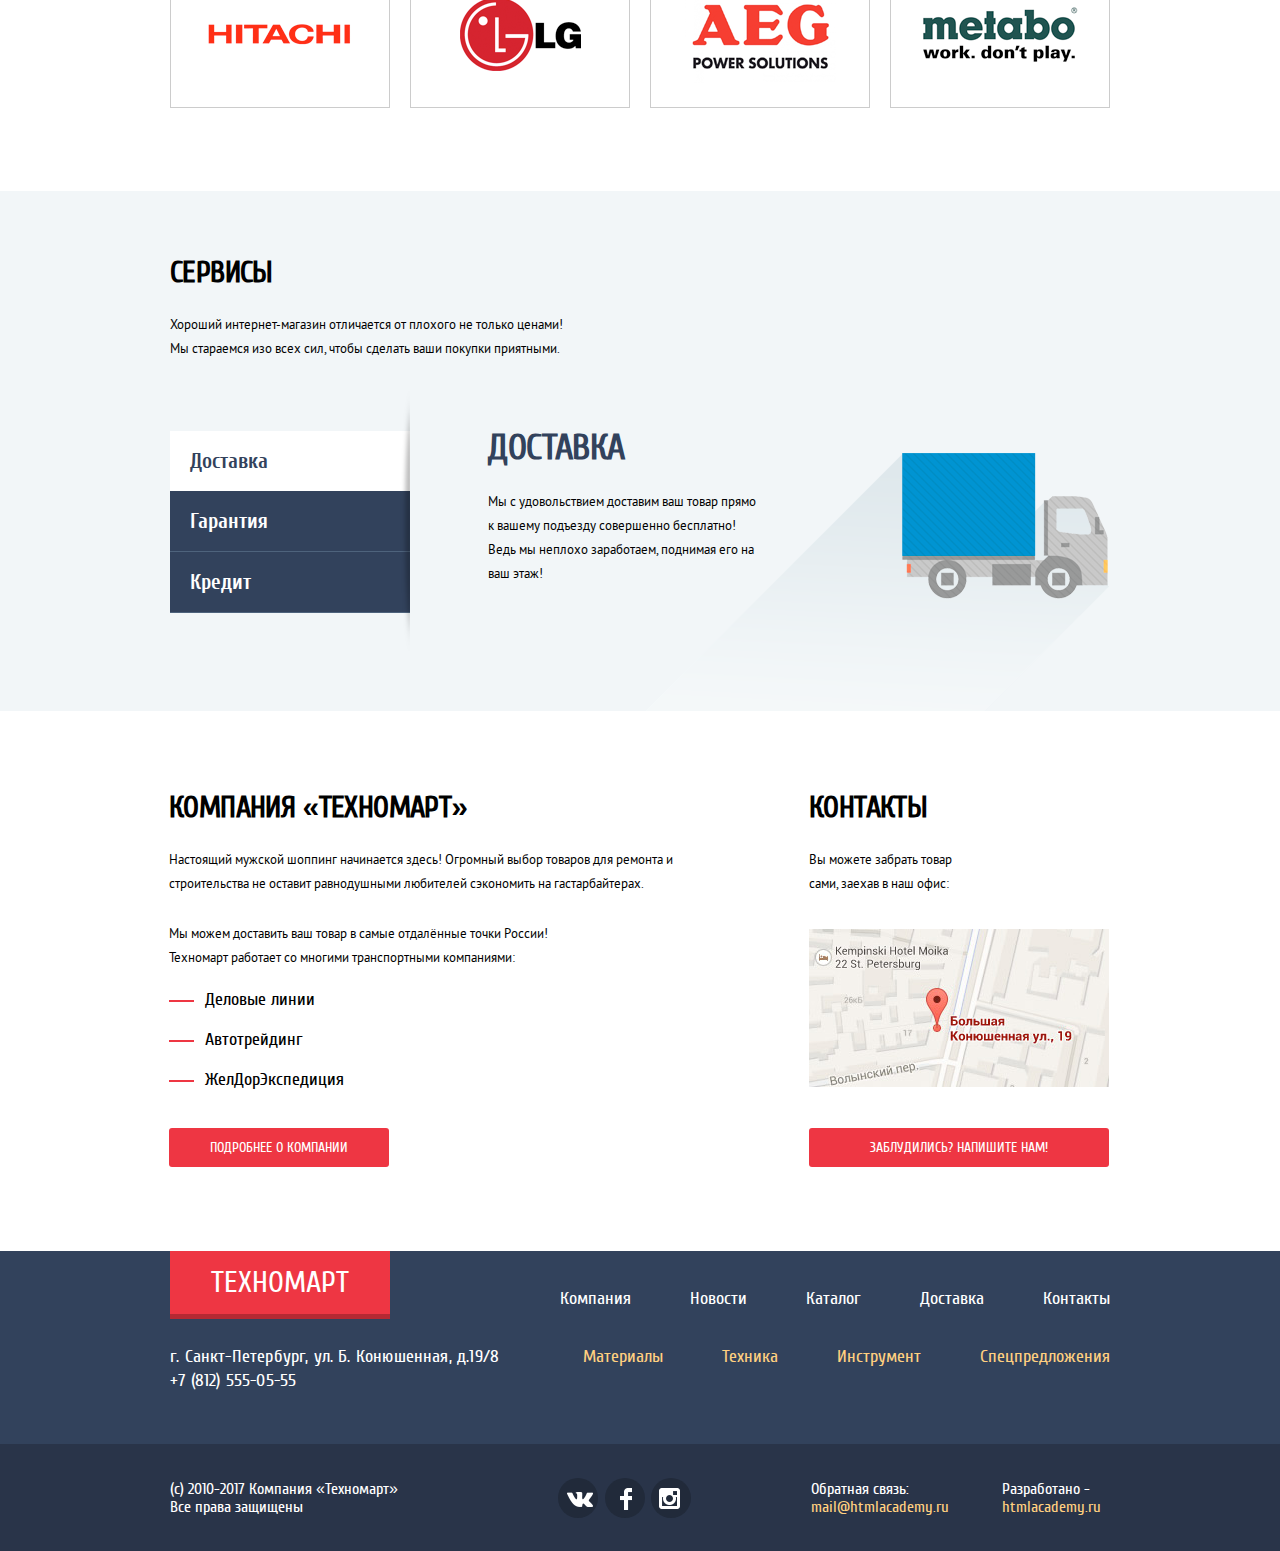
==== commit 13587877: "Исправлено положение иконок" ====
--- a/index.html
+++ b/index.html
@@ -50,7 +50,7 @@
         </div>
         <div class="logged-in">
           <div class="header-username">
-            <a href="profile.html" class="username-link"><span>Равшан Джамшутович</span></a>
+            <a href="profile.html" class="username-link">Равшан Джамшутович</a>
             <a class="logout-icon" href="logout.html" title="Выйти"></a>
           </div>
           <div class="user-links">
--- a/css/style.css
+++ b/css/style.css
@@ -124,6 +124,9 @@
 }
 .header-search-label {
   position: relative;
+  display: block;
+  width: 0;
+  height: 0;
 }
 /* Поле поиска - иконка*/
 .header-search-label::before {
@@ -135,7 +138,7 @@
   width: 16px;
   height: 16px;
   left: 18px;
-  top: -12px;
+  top: -27px;
   z-index: 20;
 }
 .header-search-input:hover + .header-search-label::before {
@@ -804,13 +807,16 @@
 }
 .vkontante, .facebook, .instagram {
   position: relative;
+  display: block;
+  width: 0;
+  height: 0;
 }
 .vkontante::before {
   position: absolute;
   content: "";
   background-image: url("../img/icon-vk.png");
   background-repeat: no-repeat;
-  top: 30px;
+  top: 14px;
   left:9px;
   width: 30px;
   height:30px;
@@ -820,7 +826,7 @@
   content: "";
   background-image: url("../img/icon-fb.png");
   background-repeat: no-repeat;
-  top: 26px;
+  top: 10px;
   left:15px;
   width: 30px;
   height:30px;
@@ -830,7 +836,7 @@
   content: "";
   background-image: url("../img/icon-insta.png");
   background-repeat: no-repeat;
-  top: 26px;
+  top: 10px;
   left:8px;
   width: 30px;
   height:30px;
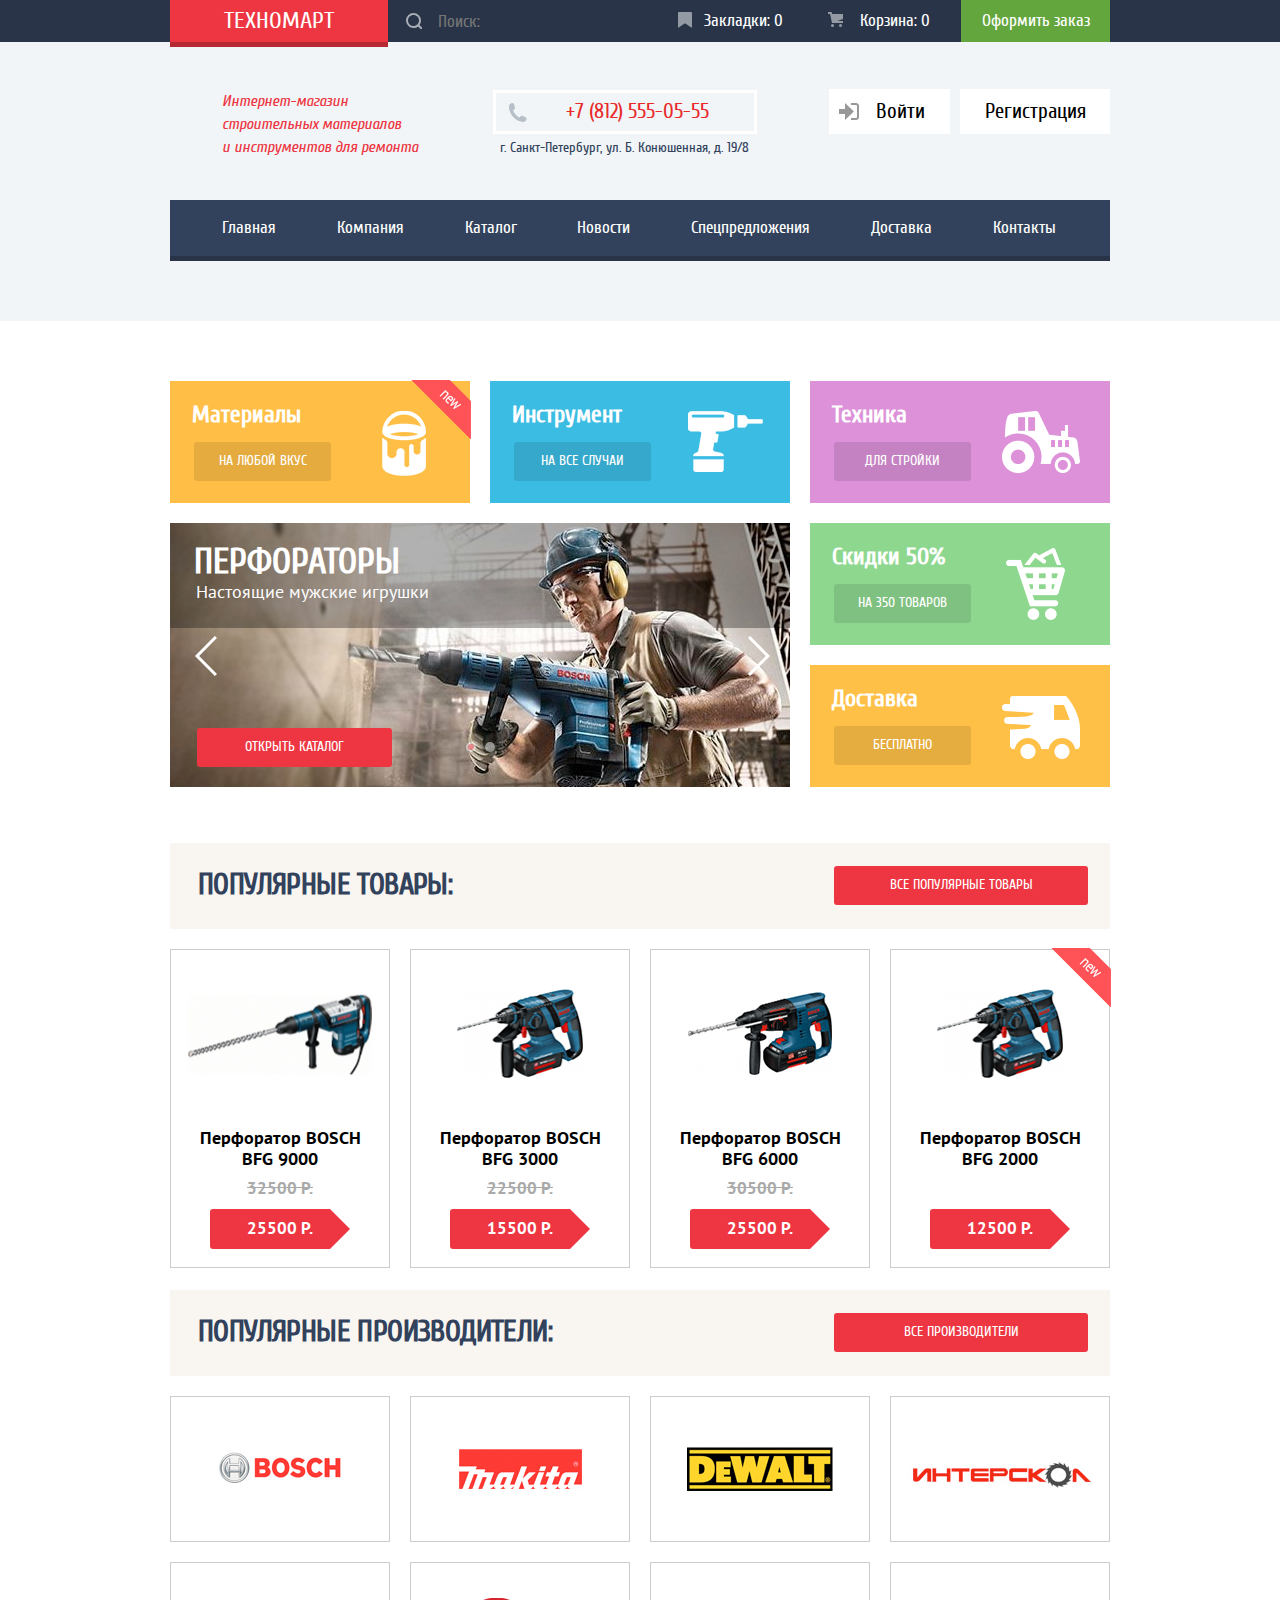
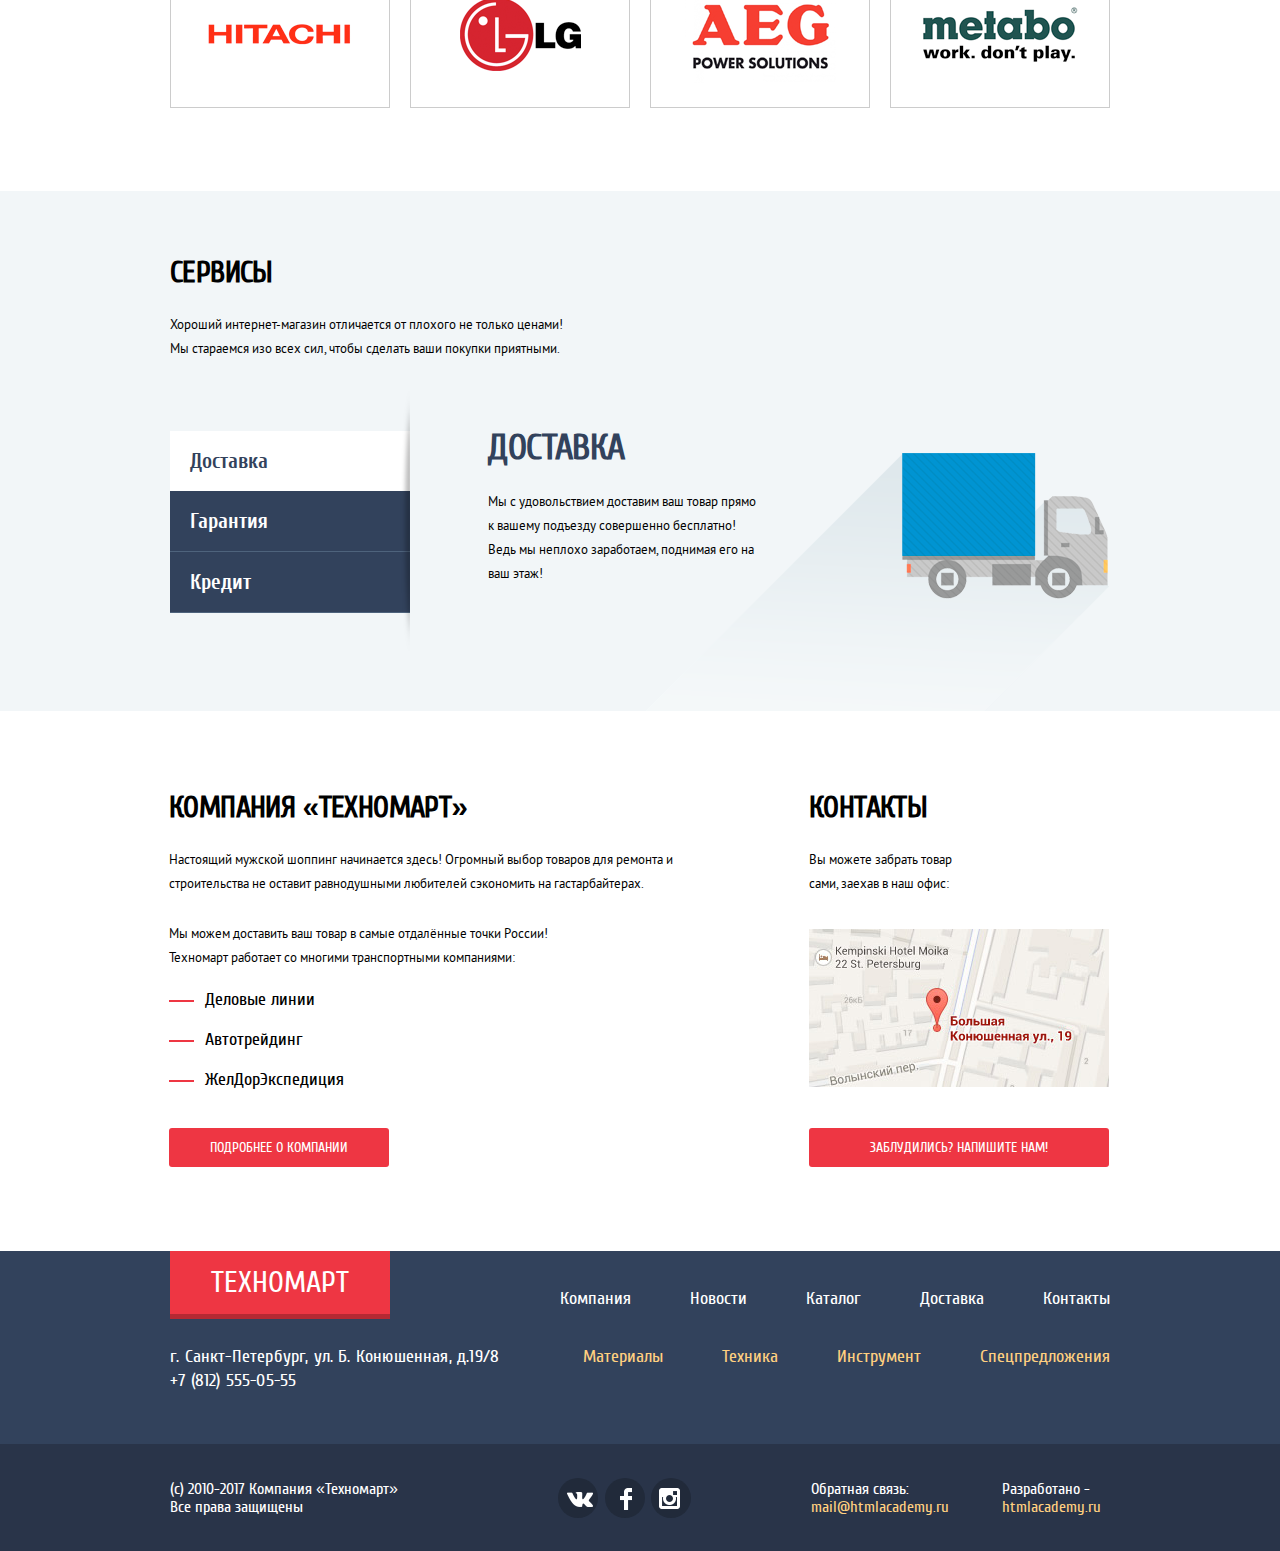
==== commit bd5dbc19: "Добавлена интерактивная карта" ====
--- a/index.html
+++ b/index.html
@@ -307,7 +307,8 @@
         <a class="mainpage-link ourcontacts-link" href="feedback.html">Заблудились? Напишите нам!</a>
         <!--Модальное окно с картой-->
         <div class="map-wrapper">
-          <a class="map" href="https://yandex.ru/maps/-/CBaGUHGa3A" title="Карта, где мы находимся"></a>
+          <!-- <a class="map" href="https://yandex.ru/maps/-/CBaGUHGa3A" title="Карта, где мы находимся"></a> -->
+          <iframe class="map" src="https://www.google.com/maps/embed?pb=!1m18!1m12!1m3!1d1998.556349168948!2d30.316522614487084!3d59.939503587145744!2m3!1f0!2f0!3f0!3m2!1i1024!2i768!4f13.1!3m3!1m2!1s0x4696310fca5ba729%3A0xea9c53d4493c879f!2z0JHQvtC70YzRiNCw0Y8g0JrQvtC90Y7RiNC10L3QvdCw0Y8g0YPQuy4sIDE5LCDQodCw0L3QutGCLdCf0LXRgtC10YDQsdGD0YDQsywgMTkxMTg2!5e0!3m2!1sru!2sru!4v1512540889668" width="940" height="446" frameborder="0" style="border:0" allowfullscreen></iframe>
           <button type="button" class="modal-close map-close" name="close-map"></button>
         </div>
       </aside>
--- a/css/style.css
+++ b/css/style.css
@@ -138,7 +138,7 @@
   width: 16px;
   height: 16px;
   left: 18px;
-  top: -27px;
+  top: -29px;
   z-index: 20;
 }
 .header-search-input:hover + .header-search-label::before {
@@ -170,20 +170,28 @@
   content: "";
   background-image: url("../img/icon-bookmark.svg");
   background-repeat: no-repeat;
+  opacity: 0.5;
   width: 16px;
   height: 16px;
   left: 30px;
   top: 12px;
 }
+.header-shortcuts:hover::before {
+  opacity: 1;
+}
 .header-basket::before {
   position: absolute;
   content: "";
   background-image: url("../img/icon-cart.svg");
   background-repeat: no-repeat;
+  opacity: 0.5;
   width: 16px;
   height: 16px;
   left: 16px;
   top: 12px;
+}
+.header-basket:hover::before {
+  opacity: 1;
 }
 /*кнопка становится красной, если какой-то товар добавлен в корзину или в закладки*/
 .header-item-active {
@@ -269,12 +277,16 @@
   content: "";
   background-image: url("../img/icon-login.svg");
   background-repeat: no-repeat;
+  /*fill="#c5c5c5" в svg заменён на #333*/
+  opacity: 0.5;
   width:20px;
   height: 20px;
   top:14px;
   left: 10px;
 }
-
+.header-enterlink:hover::before {
+  opacity: 1;
+}
 /* --------------            Главное меню           --------------*/
 .mainmenu {
   color: #fff;
@@ -974,13 +986,18 @@
 .username-link::before {
   position: absolute;
   content: "";
-  background-image: url("../img/icon-user.png");
+  background-image: url("../img/icon-user.svg");
   background-repeat: no-repeat;
+  /*fill="#c5c5c5" в svg заменён на #333*/
+  opacity: 0.5;
   width:20px;
   height: 20px;
   top:13px;
   left: 15px;
 }
+.username-link:hover::before {
+  opacity: 1;
+}
 .logout-icon {
   position: relative;
   display: block;
@@ -988,12 +1005,17 @@
 .logout-icon::after {
   position: absolute;
   content: "";
-  background-image: url("../img/icon-logout.png");
+  background-image: url("../img/icon-logout.svg");
   background-repeat: no-repeat;
+  /*fill="#c5c5c5" в svg заменён на #333*/
+  opacity: 0.5;
   width:20px;
   height: 20px;
   top:-10px;
   right: -58px;
+}
+.username-link:hover + .logout-icon::after, .logout-icon:hover::after {
+  opacity: 1;
 }
 /* линки на мои заказы и личный кабинет*/
 .user-link {
@@ -1013,6 +1035,13 @@
   top:8px;
   left: -18px;
   border-radius: 50%;
+}
+.user-link:hover {
+  color: rgb(238, 54, 67);
+}
+.user-link:active {
+  color: rgb(50, 66, 92);
+  opacity: 0.5;
 }
 /* ---------------------------------------------------------------*/
 /* --------------     Центральная часть экрана      --------------*/
@@ -1179,6 +1208,9 @@
   border-radius: 2px;
   cursor: pointer;
 }
+.filter-input-checkbox + .checkbox-indicator:hover {
+  border: 2px solid #888;
+}
 /*.filter-item input[type="checkbox"]:checked + .checkbox-indicator::before {*/
 .filter-input-checkbox:checked + .checkbox-indicator::before,  .filter-input-checkbox:checked + .checkbox-indicator::after {
   content: "";
@@ -1205,6 +1237,9 @@
   transform: rotate(-45deg);
   z-index: 51;
 }
+.filter-input-checkbox:checked + .checkbox-indicator:hover::before, .filter-input-checkbox:checked + .checkbox-indicator:hover::after {
+  background-color: #888;
+}
 .filter-input-checkbox {
   display: none;
 }
@@ -1219,20 +1254,31 @@
   border-radius: 50%;
   cursor: pointer;
 }
-/*.filter-item input[type="checkbox"]:checked + .checkbox-indicator::before {*/
+.filter-input-radio + .checkbox-indicator:hover {
+  border: 2px solid #888;
+}
 .filter-input-radio:checked + .checkbox-indicator::before {
   content: "";
   position: absolute;
-
-  background-color: #000000;
-}
-.filter-input-radio:checked + .checkbox-indicator::before {
   top: 5px;
   left: 5px;
   width: 9px;
   height: 9px;
   background-color: #aaa;
   border-radius: 50%;
+}
+.filter-input-radio:checked + .checkbox-indicator:hover::before {
+  background-color: #888;
+}
+/* **************** можно включить класс inactive для неактивных чекбоксов ***************** */
+.filter-label-checkbox.inactive, .filter-label-radio.inactive {
+  color: #ddd;
+}
+.checkbox-indicator.inactive, .checkbox-indicator:hover.inactive {
+  border-color: #ddd;
+}
+.filter-input-checkbox:checked + .checkbox-indicator.inactive::before, .filter-input-checkbox:checked + .checkbox-indicator.inactive::after, .filter-input-radio:checked + .checkbox-indicator.inactive::before {
+  background-color: #ddd;
 }
 
 .filter-input-checkbox, .filter-input-radio {
@@ -1268,6 +1314,9 @@
   color: #000;
   opacity: 0.3;
 }
+.sorter-radio:hover {
+  opacity: 1;
+}
 .sorter-selected {
   text-decoration: none;
   color: rgb(238, 64, 67);
@@ -1289,6 +1338,12 @@
 .sorter-descending {
   border-top: 10px solid rgb(197, 197, 197);
 }
+.sorter-ascending:hover {
+  border-bottom: 10px solid #333;
+}
+.sorter-descending:hover {
+  border-top: 10px solid #333;
+}
 .sorter-ascending.order-selected {
   border-bottom: 10px solid rgb(238, 64, 67);
 }
@@ -1312,11 +1367,19 @@
   color: #000;
   background-color: #fff;
   border: 1px solid rgb(229, 229, 229);
+  border-radius: 3px;
   text-decoration: none;
 }
-.pagenumber-active {
+.pagenumber-item:hover {
+  border: 1px solid #888;
+}
+.pagenumber-item:active {
+  border: 1px solid rgb(238, 54, 67);
+}
+.pagenumber-active, .pagenumber-active:hover {
   color: #fff;
   background-color: rgb(238, 54, 67);
+  border: 1px solid rgb(238, 54, 67);
 }
 
 
@@ -1417,9 +1480,9 @@
 }
 /*поле поиска с лупой*/
 .header-search-input {
-  display: flex;
+  /*display: flex;
   justify-content: center;
-  align-items: center;
+  align-items: center;*/
   margin-left:0;
   margin-right:auto;
   width: 260px;
@@ -2121,6 +2184,7 @@
   transform: translate(-50%,-50%);
   box-sizing: border-box;
   display: none;
+  z-index: 100;
 }
 .map-wrapper.show {
   display: block;
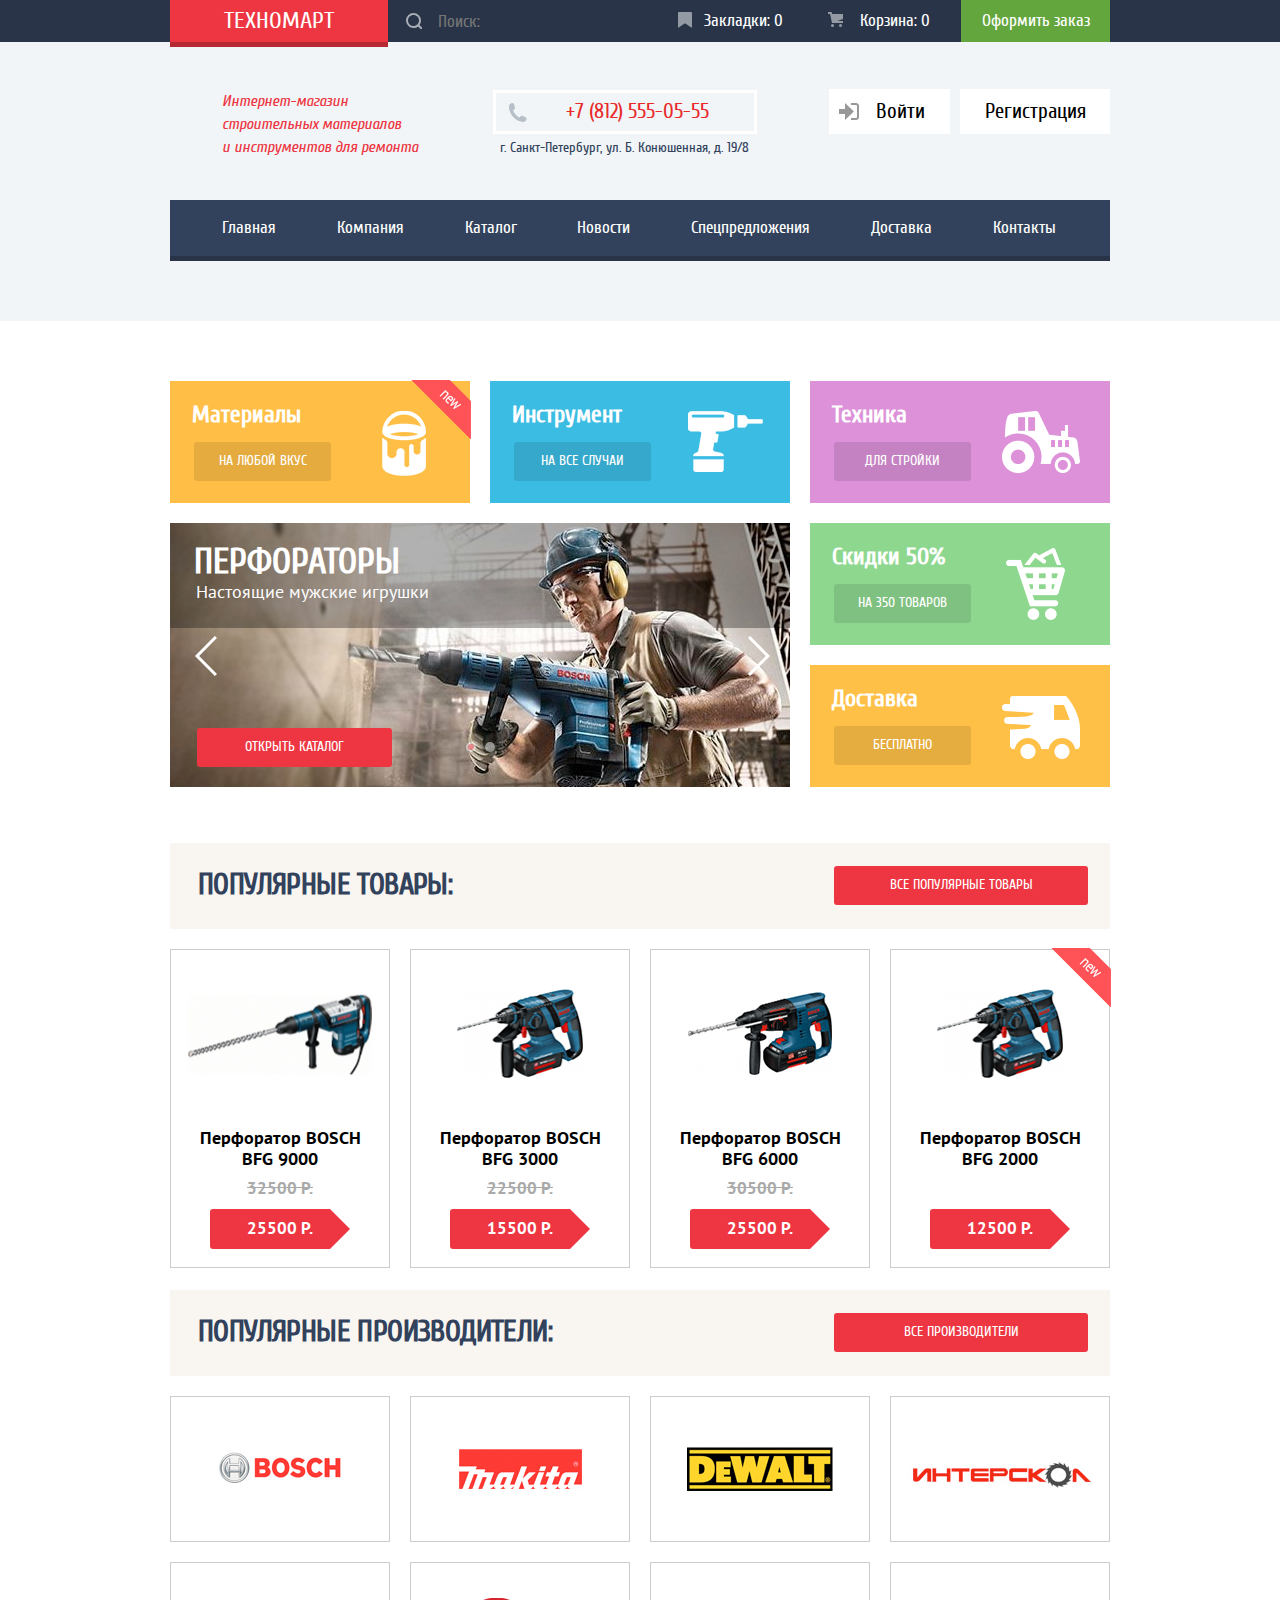
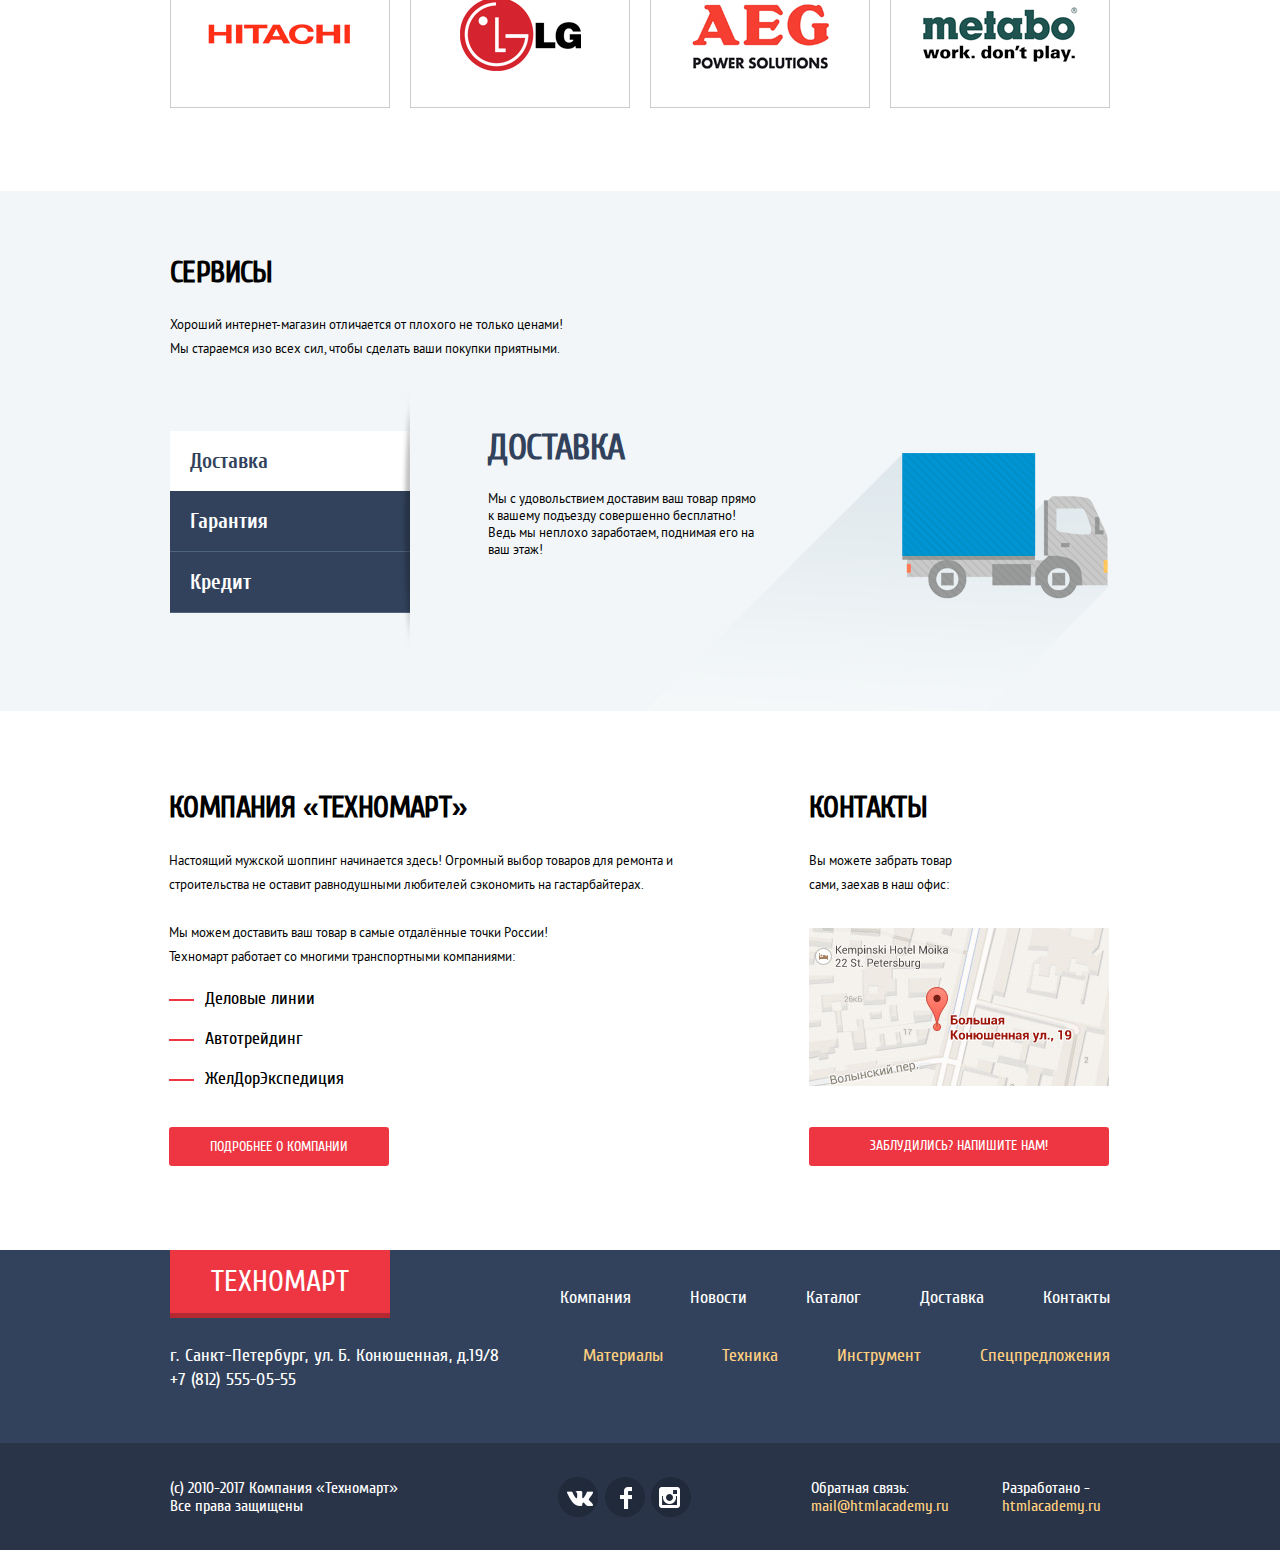
==== commit 96f484e1: "Добавлены mini-файлы" ====
--- a/index.html
+++ b/index.html
@@ -7,7 +7,7 @@
     <!-- <link href="https://fonts.googleapis.com/css?family=PT+Sans:400,700&amp;subset=cyrillic" rel="stylesheet"> -->
     <!-- <link href="https://fonts.googleapis.com/css?family=Cuprum:400,400i&amp;subset=cyrillic" rel="stylesheet"> -->
     <link href="css/normalize.css" rel="stylesheet">
-    <link href="css/style.css" rel="stylesheet">
+    <link href="css/style-mini.css" rel="stylesheet">
   </head>
   <body>
 
@@ -308,7 +308,7 @@
         <!--Модальное окно с картой-->
         <div class="map-wrapper">
           <!-- <a class="map" href="https://yandex.ru/maps/-/CBaGUHGa3A" title="Карта, где мы находимся"></a> -->
-          <iframe class="map" src="https://www.google.com/maps/embed?pb=!1m18!1m12!1m3!1d1998.556349168948!2d30.316522614487084!3d59.939503587145744!2m3!1f0!2f0!3f0!3m2!1i1024!2i768!4f13.1!3m3!1m2!1s0x4696310fca5ba729%3A0xea9c53d4493c879f!2z0JHQvtC70YzRiNCw0Y8g0JrQvtC90Y7RiNC10L3QvdCw0Y8g0YPQuy4sIDE5LCDQodCw0L3QutGCLdCf0LXRgtC10YDQsdGD0YDQsywgMTkxMTg2!5e0!3m2!1sru!2sru!4v1512540889668" width="940" height="446" frameborder="0" style="border:0" allowfullscreen></iframe>
+          <iframe class="map" src="https://www.google.com/maps/embed?pb=!1m18!1m12!1m3!1d1998.556349168948!2d30.316522614487084!3d59.939503587145744!2m3!1f0!2f0!3f0!3m2!1i1024!2i768!4f13.1!3m3!1m2!1s0x4696310fca5ba729%3A0xea9c53d4493c879f!2z0JHQvtC70YzRiNCw0Y8g0JrQvtC90Y7RiNC10L3QvdCw0Y8g0YPQuy4sIDE5LCDQodCw0L3QutGCLdCf0LXRgtC10YDQsdGD0YDQsywgMTkxMTg2!5e0!3m2!1sru!2sru!4v1512540889668" width="940" height="446" style="border:0" allowfullscreen></iframe>
           <button type="button" class="modal-close map-close" name="close-map"></button>
         </div>
       </aside>
@@ -413,6 +413,6 @@
         </form>
       </section>
     </footer>
-    <script src="js/technomart.js"></script>
+    <script src="js/technomart-mini.js"></script>
   </body>
 </html>
--- a/css/style-mini.css
+++ b/css/style-mini.css
@@ -0,0 +1 @@
+@font-face{font-family:'PT Sans';font-style:normal;font-weight:400;src:url(../fonts/ptsans.woff2) format("woff2"),url(../fonts/ptsans.woff) format("woff")}@font-face{font-family:'PT Sans Bold';font-style:normal;font-weight:700;src:url(../fonts/ptsansbold.woff2) format("woff2"),url(../fonts/ptsansbold.woff) format("woff")}@font-face{font-family:'Cuprum';font-style:italic;font-weight:400;src:url(../fonts/cuprum.woff2) format("woff2"),url(../fonts/cuprum.woff) format("woff"),url(../fonts/cuprum.ttf)}@font-face{font-family:'Cuprum Italic';font-style:italic;font-weight:400;src:url(../fonts/cuprumitalic.woff2) format("woff2"),url(../fonts/cuprumitalic.woff) format("woff"),url(../fonts/cuprumitalic.ttf)}@font-face{font-family:'Cuprum Bold';font-style:normal;font-weight:700;src:url(../fonts/cuprumbold.woff2) format("woff2"),url(../fonts/cuprumbold.woff) format("woff"),url(../fonts/cuprumbold.ttf)}body{font-family:"Cuprum","Arial",sans-serif;margin:0;padding:0}.visually-hidden{position:absolute;clip:rect(0,0,0,0);width:1px;height:1px;margin:-1px;overflow:hidden}.header-top{color:#fff;background-color:#293449;font-size:17px}.header-top ul{margin:0;padding:0;list-style:none}.header-top a{color:inherit;background-color:inherit}.header-logo-item{color:#fff;background-color:#ee3643}.header-logo-item:hover{color:#fff;background-color:#ca2c37}.header-logo-item:active{color:#fff;background-color:#ba2732}.header-logo{color:inherit;background-color:inherit;font-size:24px;text-transform:uppercase;text-decoration:none}.header-search-input{position:relative;color:#fff;font-family:"Cuprum","Arial",sans-serif;border:none;background-color:#293449}.header-search-input:hover{color:#fff;background-color:#212a3a}.header-search-input:focus{color:#000;background-color:#fff}.header-search-label{position:relative;display:block;width:0;height:0}.header-search-label::before{position:absolute;content:"";background-image:url(../img/icon-search.svg);background-repeat:no-repeat;opacity:.6;width:16px;height:16px;left:18px;top:-29px;z-index:20}.header-search-input:hover + .header-search-label::before{opacity:1}.header-search-input:focus + .header-search-label::before{background-image:url(../img/icon-search-red.svg);opacity:1}.header-shortcuts,.header-basket{position:relative;color:#fff;background-color:#293449}.header-shortcuts:hover,.header-basket:hover{color:#fff;background-color:#212a3a}.header-shortcuts:active,.header-basket:active{color:#fff;opacity:.6;background-color:#161d29}.header-shortcuts::before{position:absolute;content:"";background-image:url(../img/icon-bookmark.svg);background-repeat:no-repeat;opacity:.5;width:16px;height:16px;left:30px;top:12px}.header-shortcuts:hover::before{opacity:1}.header-basket::before{position:absolute;content:"";background-image:url(../img/icon-cart.svg);background-repeat:no-repeat;opacity:.5;width:16px;height:16px;left:16px;top:12px}.header-basket:hover::before{opacity:1}.header-item-active{background-color:#ee3643}.header-shortcuts a,.header-basket a,.header-makeorder a{text-decoration:none}.highlighted{color:#fff;background-color:#63a63e}.highlighted:hover{color:#fff;background-color:#5fbb2d}.highlighted:active{color:#fff;opacity:.6;background-color:#518534}.header-middle,.header-bottom{color:#fff;background-color:#f1f5f7}.header-mission{color:#ee3643;background-color:#f1f5f7;font-family:"Cuprum Italic","Arial",sans-serif;font-size:16px;line-height:23px}.header-address{color:#32425c;background-color:#f1f5f7;font-size:14px;line-height:24px}.header-calllink{color:#e9292a;background-color:#f1f5f7;font-size:21px;text-decoration:none}.header-calllink::before{position:absolute;content:"";background-image:url(../img/icon-phone.svg);background-repeat:no-repeat;width:19px;height:19px;left:12px;top:10px}.header-enterlink,.header-registerlink{color:#000;background-color:#fff;font-size:21px;text-decoration:none}.header-enterlink:hover,.header-registerlink:hover{color:#ee3543;background-color:#fff}.header-enterlink:active,.header-registerlink:active{color:#000;opacity:.3;background-color:#fff}.header-enterlink a,.header-registerlink a{color:inherit;background-color:inherit}.header-enterlink::before{position:absolute;content:"";background-image:url(../img/icon-login.svg);background-repeat:no-repeat;opacity:.5;width:20px;height:20px;top:14px;left:10px}.header-enterlink:hover::before{opacity:1}.mainmenu{color:#fff;background-color:#32425c;font-size:17px;margin:0;padding:0;list-style:none}.mainmenu-item:hover{color:#fff;background-color:#293449}.mainmenu-item:active{color:#fff;opacity:.5;background-color:#1d2739}.mainmenu-item a{color:inherit;background-color:inherit;text-decoration:none}.index-container{color:#fff}.offering-item{background-repeat:no-repeat;text-decoration:none}.materials{color:#fff;background-color:#ffbf47;background-image:url(../img/symbol_bucket.png);background-position:right 44px top 30px}.tools{color:#fff;background-color:#3bbce3;background-image:url(../img/symbol_drill.png);background-position:right 27px top 30px}.machines{color:#fff;background-color:#dc91d8;background-image:url(../img/symbol_tractor.png);background-position:right 30px top 30px}.revolver{position:relative;color:#fff;background-color:#9d8c77;background-repeat:no-repeat;width:620px;height:264px;z-index:1}.perforator{background-image:url(../img/slider_1-min.jpg)}.drill{background-image:url(../img/layer125.png),url(../img/slider_2-min.jpg);background-position:289px 0,0 0}.revolver::after{position:absolute;content:"";background-repeat:no-repeat;z-index:-1;width:620px;height:264px;opacity:.3;top:0;left:0}.perforator::after{background-image:url(../img/slider_1_mask.png)}.drill::after{background-image:url(../img/slider_2_mask.png)}.revolver-header{font-size:36px;text-transform:uppercase;z-index:100;display:none}.revolver-description{font-family:'PT Sans';font-size:18px;z-index:100;display:none}.revolver-header.show,.revolver-description.show{display:block}.scroll-left,.scroll-right{position:absolute;content:"";background-color:transparent;border:none;background-repeat:no-repeat;width:40px;height:40px;top:113px;cursor:pointer}.scroll-left{background-image:url(../img/icon-left.svg);left:25px}.scroll-right{background-image:url(../img/icon-right.svg);right:2px}.scroll-left:active{transform:translateX(-3px)}.scroll-right:active{transform:translateX(3px)}.scroll-indicator-left,.scroll-indicator-right{position:absolute;content:"";width:10px;height:10px;background-color:rgba(255,255,255,0.5);border-radius:50%;top:219px}.scroll-indicator-left{left:296px}.scroll-indicator-right{left:315px}.scroll-indicator-left.active::after,.scroll-indicator-right.active::after{position:absolute;content:"";width:6px;height:6px;background-color:rgba(238,54,67,0.5);border-radius:50%;top:2px;left:2px}.discount{color:#fff;background-color:#8ed78f;background-image:url(../img/symbol_basket.png);background-position:right 45px top 25px}.delivery{color:#fff;background-color:#ffc047;background-image:url(../img/symbol_car.png);background-position:right 30px top 31px}.offering-category{font-size:24px}.mainpage-link{color:#fff;background-color:#ee3643;font-size:14px;text-transform:uppercase;text-decoration:none;cursor:pointer}.mainpage-link:hover{background-color:#ca2c37}.mainpage-link:active{background-color:#ba2732}.offering-transparentbox{color:#fff;background-color:rgba(0,0,0,0.1);font-size:14px;text-transform:uppercase;text-decoration:none}.offering-transparentbox:hover{background-color:rgba(0,0,0,0.2)}.offering-transparentbox:active{background-color:rgba(0,0,0,0.3)}.popular header{color:#32425c;background-color:#f9f5f0}.section-title-header{font-size:30px;text-transform:uppercase;letter-spacing:-.02em}.popular-list{padding:0;list-style:none}.product-card{color:#000;background-color:#fff;font-family:"PT Sans Bold","Arial",sans-serif;font-size:18px}.newproduct::after{content:"";position:absolute;background-image:url(../img/label_new_text.png);background-repeat:no-repeat;background-position:0 0;top:-1px;right:-1px;width:60px;height:60px;z-index:30}.buy-block{background-color:rgba(255,255,255,0.9);z-index:10;display:none}.product-card:hover .buy-block{display:block}.product-card:hover{box-shadow:0 5px 15px rgba(0,0,0,0.5)}.buy-button,.to-favorities-button{position:relative;font-family:"Cuprum","Arial",sans-serif;font-size:14px;line-height:18px;text-transform:uppercase;text-decoration:none;color:#fff;background-color:#63a63e;border:3px solid #63a63e;padding:7px 0;border-radius:3px;cursor:pointer}.buy-button{border-bottom-color:#518534}.buy-button::before{position:absolute;content:"";background:url(../img/icon-cart.svg);background-repeat:no-repeat;width:16px;height:16px;left:10px;top:8px}.buy-button:hover{color:#fff;background-color:#5fbb2d;border-color:#5fbb2d;border-bottom-color:#518534}.buy-button:active{color:#fff;background-color:#518534;border-color:#518534}.to-favorities-button{color:#32425c;background-color:#fff}.to-favorities-button:hover{border-color:#32425c}.to-favorities-button:active{color:rgba(50,66,92,0.3);border-color:#c1c6ce}.product-oldprice{color:#a9a9a9;font-size:17px;text-transform:uppercase}.product-price{color:#fff;background-color:#ee3643;font-size:17px;text-transform:uppercase}.vendor-list{list-style:none;padding:0}.vendor-item{background-color:#fff}.vendor-item:hover{box-shadow:0 5px 15px rgba(0,0,0,0.5)}.vendor-item:active{opacity:.3;box-shadow:0 2px 5px rgba(0,0,0,0.5)}.services{color:#000;background-color:#f2f6f8;font-family:"Cuprum","Arial",sans-serif;font-size:13px;line-height:24px}.services-delivery{background-image:url(../img/delivery.png),url(../img/delivery_shade.png);background-repeat:no-repeat;background-position:732px 262px,472px 262px}.services-warranty{background-image:url(../img/warranty.png),url(../img/warranty_shade.png);background-repeat:no-repeat;background-position:770px 250px,552px 260px}.services-loan{background-image:url(../img/loan.png),url(../img/loan_shade.png);background-repeat:no-repeat;background-position:750px 250px,465px 250px}.services-menu{list-style:none;padding:0}.services-menu-item-active{color:#32425c;background-color:#fff;font-family:"Cuprum Bold","Arial",sans-serif;font-size:21px}.services-menu-item-inactive{color:#fff;background-color:#32425c;font-family:"Cuprum Bold","Arial",sans-serif;font-size:21px;border-bottom:1px solid #4e637c}.services-menu-item-inactive:hover{color:#fff;background-color:#293449}.services-menu-item-inactive:active{color:#32425c;background-color:#fff}.services-link{color:inherit;background-color:inherit;text-decoration:none}.services-menu::after{position:absolute;content:"";width:10px;height:260px;top:-40px;right:0;background-image:url(../img/vertical_bar.png);background-repeat:no-repeat;background-size:10px 260px;z-index:10}.services-description h3{color:#32425c;background-color:#f2f6f8;font-size:36px;text-transform:uppercase;letter-spacing:-.01em}.services-slogan,.services-description p{font-family:'PT Sans';font-size:13px;line-height:24px}.loan-link{width:196px}.ourcompany,.ourcontacts{color:#000;background-color:#fff}.ourcompany-description,.ourcontacts-description{font-family:'PT Sans';font-size:13px;line-height:24px}.transport-list{font-size:18px;padding:0;list-style:none}.transport-list li{position:relative}.transport-list li::before{position:absolute;content:"";width:25px;height:2px;top:20px;left:-36px;background-color:#ee3643}.footer-top{color:#fff;background-color:#32425c;font-family:"Cuprum","Arial",sans-serif;font-size:18px}.main-footer-logo{color:#fff;background-color:#ee3643;font-size:30px;text-transform:uppercase;text-decoration:none}.footer-address{text-decoration:none;letter-spacing:.01em}.footer-navigation ul{padding:0;list-style:none}.footer-navigation-item{color:inherit;background-color:inherit;text-decoration:none}.footer-navigation-item:hover{text-decoration:underline}.footer-navigation-item:active{text-decoration:none;opacity:.5}.footernav-highlighted,.footer-highlightedlink{color:#ffd080;background-color:inherit}.footer-bottom{color:#fff;background-color:#293449;font-size:16px}.footer-social ul{padding:0;list-style:none}.social-link{color:#fff;background-color:#212a3a;width:40px;height:40px;border-radius:50%}.social-link:hover{color:#fff;background-color:#ee3643}.vkontante,.facebook,.instagram{position:relative;display:block;width:0;height:0}.vkontante::before{position:absolute;content:"";background-image:url(../img/icon-vk.png);background-repeat:no-repeat;top:14px;left:9px;width:30px;height:30px}.facebook::before{position:absolute;content:"";background-image:url(../img/icon-fb.png);background-repeat:no-repeat;top:10px;left:15px;width:30px;height:30px}.instagram::before{position:absolute;content:"";background-image:url(../img/icon-insta.png);background-repeat:no-repeat;top:10px;left:8px;width:30px;height:30px}.footer-highlightedlink{text-decoration:none}.footer-highlightedlink:hover{text-decoration:underline}.footer-highlightedlink:active{text-decoration:none;color:#ee3643}.write-us{position:absolute;top:0;left:0;color:#000;background-color:#fff;border-top:7px solid #ff5357;box-shadow:0 0 25px rgba(0,0,0,0.8);z-index:100}.write-us-wrapper{position:relative}.write-us-label{font-size:18px}.write-us-header input,.write-us-central textarea{display:block;font-size:12px;border:1px solid #dee3e4;border-radius:2px}.write-us-bottom{color:#000;background-color:#f4f4f4}.write-us-button{color:#fff;background-color:#ee3643;text-transform:uppercase;font-family:"Cuprum","Arial",sans-serif;padding:0;border:none}.modal-close{position:absolute;top:10px;right:10px;width:30px;height:30px;font-size:0;background-color:transparent;border:0;cursor:pointer}.modal-close::before,.modal-close::after{content:"";position:absolute;top:9px;left:8px;width:27px;height:5px;border-radius:2px;background-color:#ff5357}.modal-close::before{transform:rotate(45deg)}.modal-close::after{transform:rotate(-45deg)}.map{position:absolute;top:0;left:0;color:#000;background-color:#ccc;background-image:url(../img/map_big.jpg);width:100%;height:100%;box-shadow:0 0 25px rgba(0,0,0,0.8);z-index:2}.map-close{z-index:4}.header-username{position:relative;display:flex;align-items:center;color:#000;background-color:#fff;font-size:21px;text-decoration:none;height:45px;padding-left:48px}.username-link{text-decoration:none;color:inherit}.username-link::before{position:absolute;content:"";background-image:url(../img/icon-user.svg);background-repeat:no-repeat;opacity:.5;width:20px;height:20px;top:13px;left:15px}.username-link:hover::before{opacity:1}.logout-icon{position:relative;display:block}.logout-icon::after{position:absolute;content:"";background-image:url(../img/icon-logout.svg);background-repeat:no-repeat;opacity:.5;width:20px;height:20px;top:-10px;right:-58px}.username-link:hover + .logout-icon::after,.logout-icon:hover::after{opacity:1}.user-link{position:relative;color:#32425c;font-size:16px;text-decoration:underline}.user-link:last-child::before{position:absolute;content:"";display:block;background-color:#32425c;width:4px;height:4px;top:8px;left:-18px;border-radius:50%}.user-link:hover{color:#ee3643}.user-link:active{color:#32425c;opacity:.5}.catalog-container{color:#000;background-color:#fff;font-family:"PT Sans","Arial",sans-serif;font-size:13px;text-transform:uppercase}.breadcrumbs ul{padding:0;list-style:none}.breadcrumbs-item a{color:inherit;background-color:inherit;text-decoration:none}.breadcrumbs-item::before{content:">";color:#c1c6ce;margin-right:18px}.breadcrumbs-item-home::before{content:url("../img/icon-home.png")}.catalog-header-box{color:#32425c;background-color:#f3f7f8}.catalog-header{color:inherit;background-color:#f7f3ec}.filter-display-name{font-family:"PT Sans Bold","Arial",sans-serif;font-size:17px}.filter-sliderbox{background-color:#f7f3ec;display:flex;align-items:center;justify-content:center}.slider-min,.slider-max{display:none}.slider-background{width:180px;height:2px;background-color:#aaa;display:flex;align-items:center;justify-content:center}.slider-foreground{height:2px;min-width:1px;flex-grow:1;background-color:#00ca74}.minprice,.maxprice{position:relative;width:0;height:0;background-color:#000}.minprice{margin-left:0}.maxprice{margin-right:30px}.minprice::before,.maxprice::before{position:absolute;content:"";width:20px;height:20px;top:-10px;background-color:#fff;border-radius:50%;box-shadow:0 2px 2px rgba(0,0,0,0.7);z-index:50;cursor:pointer}.minprice::before{left:0}.maxprice::before{right:0}.minprice::after{left:7px}.maxprice::after{right:7px}.minprice::after,.maxprice::after{position:absolute;content:"";width:6px;height:6px;top:-3px;background-color:#aaa;border-radius:50%;z-index:51}.filter-rangebox span{display:flex;align-items:center}.price-minvalue,.price-maxvalue{font-family:"PT Sans","Arial",sans-serif;font-size:18px;background-color:#f7f3ec;border:none;display:block;width:94px;height:37px;text-align:center;-moz-appearance:textfield}.filter-list{padding:0;list-style:none}.filter-label{font-size:15px;position:relative;cursor:pointer}.filter-label.for-radio{font-size:14px}.filter-input-checkbox + .filter-label::before{content:"";position:absolute;top:0;left:-33px;width:17px;height:17px;border:2px solid #aaa;border-radius:2px}.filter-input-checkbox + .filter-label:hover::before{border-color:#888}.filter-input-checkbox:checked + .filter-label::after{content:"";position:absolute;width:8px;height:15px;top:-3px;left:-24px;background-color:transparent;border-bottom:3px solid #aaa;border-right:3px solid #aaa;box-shadow:inset -1px 0 0 0 #fff,1px 0 0 0 #fff;transform:rotate(45deg)}.filter-input-checkbox:checked + .filter-label:hover::after{border-bottom-color:#888;border-right-color:#888}.filter-input-checkbox:disabled + .filter-label,.filter-input-radio:disabled + .filter-label{color:#ddd}.filter-input-checkbox:disabled + .filter-label::before{border-color:#ddd}.filter-input-checkbox:disabled + .filter-label::after,.filter-input-checkbox:disabled + .filter-label:hover::after{border-bottom-color:#ddd;border-right-color:#ddd}.filter-input-checkbox{display:none}.filter-input-radio + .filter-label::before{content:"";position:absolute;top:-2px;left:-34px;width:19px;height:19px;border:2px solid #aaa;border-radius:50%;cursor:pointer}.filter-input-radio + .filter-label:hover::before{border-color:#888}.filter-input-radio:checked + .filter-label::after{content:"";position:absolute;top:5px;left:-27px;width:9px;height:9px;background-color:#aaa;border-radius:50%}.filter-input-radio:checked + .filter-label:hover::after{background-color:#888}.filter-input-radio:disabled + .filter-label::before{border-color:#ddd}.filter-input-radio:disabled + .filter-label::after,.filter-input-radio:disabled + .filter-label:hover::after{background-color:#ddd}.filter-input-radio{display:none}.filter-submit{width:140px;height:37px;background-color:#fff;font-family:"PT Sans","Arial",sans-serif;display:flex;justify-content:center;text-transform:uppercase;border:1px solid #f7f3ec;cursor:pointer}.sorter-list{padding:0;list-style:none}.sorter-radio{text-decoration:underline;text-decoration-style:dotted;text-decoration-color:#ee4043;font-family:"PT Sans","Arial",sans-serif;font-size:13px;color:#000;opacity:.3}.sorter-radio:hover{opacity:1}.sorter-selected{text-decoration:none;color:#ee4043;opacity:1}.sorter-ascending,.sorter-descending{display:block;width:0;height:0;border:0 solid transparent;border-right-width:5px;border-left-width:5px}.sorter-ascending{border-bottom:10px solid #c5c5c5}.sorter-descending{border-top:10px solid #c5c5c5}.sorter-ascending:hover{border-bottom:10px solid #333}.sorter-descending:hover{border-top:10px solid #333}.sorter-ascending.order-selected{border-bottom:10px solid #ee4043}.sorter-descending.order-selected{border-top:10px solid #ee4043}.catalog-list{padding:0;list-style:none}.pagenumber-list{padding:0;list-style:none}.pagenumber-item{color:#000;background-color:#fff;border:1px solid #e5e5e5;border-radius:3px;text-decoration:none}.pagenumber-item:hover{border:1px solid #888}.pagenumber-item:active{border:1px solid #ee3643}.pagenumber-active,.pagenumber-active:hover{color:#fff;background-color:#ee3643;border:1px solid #ee3643}.category-comment{color:#000;background-color:#f2f6f8;font-family:"Cuprum","Arial",sans-serif;font-size:13px;line-height:24px;text-transform:none}.basket{position:absolute;top:0;left:0;color:#000;background-color:#fff;border-top:6px solid #ff5357;box-shadow:0 0 25px rgba(0,0,0,0.8);z-index:100}.basket-wrapper{position:relative}.basket-header{position:relative}.basket-header::before{position:absolute;content:"";background-image:url(../img/added_to_basket.png);background-repeat:no-repeat;width:80px;height:80px;top:-14px;left:-90px}.basket-bottom{color:#000;background-color:#f4f4f4}.basket-button,.basket-button-inactive{color:#fff;width:220px;background-color:#ee3643;text-transform:uppercase;font-family:"Cuprum","Arial",sans-serif;padding:0;border:none;cursor:pointer}.basket-button-inactive,.basket-button-inactive:hover{background-color:#fff;color:#000}.header-top{min-width:1200px}.header-top-wrapper{width:940px;margin:0 auto}.header-top-wrapper ul{display:flex;flex-direction:row;min-height:42px}.header-logo-item{display:flex;justify-content:center;align-items:center;width:220px;border-bottom:5px solid #b52933;margin-bottom:-5px}.header-search-input{margin-left:0;margin-right:auto;width:260px;height:42px;padding-left:50px;padding-right:20px}.header-shortcuts{display:flex;align-items:center;box-sizing:border-box;padding-left:56px;margin-right:0;width:165px}.header-basket{display:flex;align-items:center;box-sizing:border-box;padding-left:48px;margin-right:0;width:150px}.header-makeorder{display:flex;justify-content:center;align-items:center;width:150px}.header-middle{min-width:1200px}.header-middle-wrapper{display:flex;flex-direction:row;width:940px;margin:0 auto;min-height:158px;align-items:flex-start;justify-content:space-between}.header-mission{display:block;width:197px;margin:48px 0 40px 52px}.header-address{margin-top:48px;margin-left:68px;width:264px}.header-calllink{display:block;position:relative;border:3px solid #fff;padding:6px 20px 8px 70px}.header-address p{margin-top:2px;text-align:center}.not-logged-in{display:none;flex-direction:row;margin-left:67px;margin-top:47px}.not-logged-in.show{display:flex}.header-enterlink{position:relative;display:flex;width:121px;height:45px;align-items:center;margin-left:auto;justify-content:flex-end}.header-enterlink span{margin-right:25px}.header-registerlink{display:flex;width:150px;height:45px;margin-left:10px;align-items:center;justify-content:center}.header-bottom{display:flex;flex-direction:row;min-width:1200px;justify-content:center}.mainmenu{display:flex;flex-direction:row;flex-wrap:wrap;width:940px;min-height:56px;margin-bottom:60px;border-bottom:5px solid #293449;justify-content:space-between}.mainmenu-item{display:flex;justify-content:center;align-items:center;min-height:56px}.mainmenu-item a{margin:0 30px}.mainmenu-item:first-child{margin-left:22px}.mainmenu-item:last-child{margin-right:24px}.index-container{display:flex;flex-direction:column;align-items:center;min-width:1200px}.offering{display:flex;flex-direction:row;width:940px;margin:60px auto 54px;justify-content:flex-start;align-content:space-between;flex-wrap:wrap}.offering-item{position:relative;width:300px;height:122px;padding:0;display:flex;flex-direction:column;justify-content:space-between;align-items:flex-start}.materials,.tools{margin:0 20px 20px 0}.revolver{margin-right:20px}.offering-category{margin:0;margin-left:22px;margin-top:20px}.offering-transparentbox{margin-left:24px;margin-bottom:22px;display:flex;width:137px;height:39px;justify-content:center;align-items:center;padding:0;border-radius:3px}.revolver{display:flex;flex-direction:column;justify-content:space-between;align-items:flex-start}.revolver-header{margin:18px 0 0 24px}.revolver-description{margin-left:26px;margin-top:0;margin-bottom:auto}.mainpage-link{display:flex;height:39px;justify-content:center;align-items:center;border-radius:3px}.revolver .mainpage-link{margin-left:27px;margin-bottom:20px;width:195px}.offering-aside{display:flex;height:264px;flex-direction:column;justify-content:space-between}.section-title{display:flex;align-items:center;justify-content:space-between;width:940px;box-sizing:border-box;margin:2px auto 20px;padding:23px 22px 24px 28px}.section-title-header{font-family:"Cuprum","Arial",sans-serif;margin:0}.section-title .mainpage-link{width:254px}.popular{width:940px;margin:0 auto}.popular-list{display:flex;flex-wrap:wrap;padding:0;margin-bottom:0}.popular-item{margin:0 20px 20px 0}.product-card{position:relative;display:inline-block;width:220px;border:1px solid #ccc;text-align:center;box-sizing:border-box}.popular-item:nth-child(4n){margin-right:0}.newproduct{position:relative}.product-image{display:flex;width:218px;height:168px;align-items:center;justify-content:center}.buy-block{position:absolute;width:218px;height:88px;top:0;left:0;padding:40px 0}.buy-button,.to-favorities-button{display:block;width:129px;margin:0 auto;margin-bottom:7px;padding:7px 0}.product-name{min-height:40px;padding:0 25px;margin-top:10px;margin-bottom:auto}.product-oldprice{min-height:20px;margin-top:10px;margin-bottom:10px}.product-price{display:block;position:relative;width:80px;margin:10px auto 18px;padding:10px 30px;border-radius:3px}.product-price:after{content:"";position:absolute;top:0;right:-20px;width:0;height:0;border:20px solid #fff;border-left-color:#ee3643}.vendor-list{margin-left:-20px;margin-bottom:63px;display:flex;flex-direction:row;justify-content:flex-start;flex-wrap:wrap}.vendor-item{width:220px;height:146px;box-sizing:border-box;margin-left:20px;margin-bottom:20px;border:1px solid #ccc;display:flex;flex-direction:row;justify-content:center;align-items:center}.vendor-item img{margin:0}.services{min-width:1200px;min-height:520px}.services-wrapper{display:flex;flex-direction:column;width:940px;min-height:520px;margin:0 auto}.services .section-title-header{margin-left:0;margin-top:70px}.services-slogan{margin-top:28px;width:400px;margin-bottom:70px}.services-block{display:flex;width:592px;justify-content:flex-start}.services-menu{position:relative;margin:0;margin-right:auto}.services-link{display:block;width:220px;height:60px}.services-link{display:flex;justify-content:flex-start;padding-left:20px;align-items:center}.services-description{margin:0;width:274px;display:none}.services-description h3{margin:0;margin-top:5px}.services-description p{margin-top:30px;margin-bottom:28px;line-height:17px}.services-description.show{display:block}.main-extrainfo{width:940px;margin:0 auto;padding:80px 132px 84px 130px;display:flex;justify-content:space-between}.ourcompany{display:block;width:521px}.ourcontacts{display:block;width:300px}.ourcompany h2,.ourcontacts h2{margin-top:0;margin-bottom:24px}.ourcompany p,ourcontacts p{line-height:24px;margin-top:24px}.ourcontacts-description{width:170px;margin-bottom:31px}.transport-list{line-height:40px;margin-left:36px;margin-top:-3px}.ourcompany-link{width:220px;margin-top:28px}.ourcontacts-map{margin-top:20px}.ourcontacts-link{width:100%;margin-bottom:0;margin-top:36px}.footer-top{min-width:1200px}.footer-top-wrapper{display:flex;width:940px;min-height:193px;margin:0 auto;justify-content:space-between}.main-footer-logo{height:63px;display:flex;justify-content:center;align-items:center;width:220px;border-bottom:5px solid #b52933;margin-bottom:26px}.footer-address{margin:0;line-height:24px}.footer-navigation{margin-top:38px}.footer-navigation ul{margin:0;display:flex;flex-wrap:wrap;justify-content:flex-end;width:550px}.footer-navigation li{margin-left:59px;margin-bottom:37px}.footer-navigation li:first-child,.footer-navigation li:nth-child(6){margin-left:0}.footer-navigation-item{padding:0}.footer-bottom{min-width:1200px}.footer-bottom-wrapper{width:940px;height:107px;display:flex;align-items:center;margin:0 auto}.copyright{width:230px}.footer-social{margin-left:158px}.footer-social ul{margin:0;display:flex;justify-content:space-between;padding:0;width:133px}.feedback{display:flex;flex-direction:column;margin-left:120px;padding:0}.developed{display:flex;flex-direction:column;margin-left:53px}.write-us{position:fixed;min-width:620px;min-height:430px;left:50%;top:50%;transform:translate(-50%,-50%);box-sizing:border-box;display:none}.write-us.show{display:block}.write-us-wrapper{padding:45px 80px 36px;display:flex;flex-direction:column}.write-us-header{display:flex}.write-us-subheader{display:flex;flex-direction:column}.email-address{margin-left:20px}.write-us-header input,.write-us-central textarea{box-sizing:border-box;padding:10px 15px}.write-us-header input{margin-top:10px;margin-bottom:20px;width:220px;height:37px}.write-us-central textarea{margin-top:10px;margin-bottom:0;width:460px;height:113px}.write-us-bottom{height:114px;display:flex;align-items:center;justify-content:center}.write-us-button{width:460px;cursor:pointer}.map-wrapper{position:fixed;min-width:940px;min-height:446px;left:50%;top:50%;transform:translate(-50%,-50%);box-sizing:border-box;display:none;z-index:100}.map-wrapper.show{display:block}.logged-in{display:none;width:300px;margin-left:50px;margin-top:47px}.logged-in.show{display:block}.user-links{margin-top:6px}.user-link{margin-right:9px;margin-left:19px}.catalog-container-wrapper{width:940px;margin:20px auto 0}.breadcrumbs ul{margin:0;display:flex;justify-content:flex-start;flex-wrap:wrap;align-items:center}.breadcrumbs-item{margin:2px 0 22px 16px}.breadcrumbs-item-home{margin:2px 0 22px}.catalog-header-box{margin-bottom:20px;height:90px;display:flex;flex-direction:row;align-items:center}.catalog-section-header{margin-left:28px}.catalog-content{display:flex;justify-content:space-between}.catalog-filter{width:220px;display:flex;flex-direction:column}.filter-sliderbox{height:80px}.filter-rangebox{display:flex;justify-content:space-between;margin-top:9px}.filter-section-vendor,.filter-section-price{border-top:1px solid #f7f3ec;padding:3px 0 0}.filter-section-vendor{margin-top:26px}.filter-list{padding:0;margin-top:20px}.filter-item{margin-left:33px;margin-bottom:23px}.filter-item:last-child{margin-bottom:26px}.filter-submit{margin-top:82px}.catalog-right{width:700px;margin-right:0;display:flex;flex-direction:column}.catalog-header{display:flex;flex-direction:row;justify-content:space-between}.catalog-header h3{margin:10px auto 10px 18px}.sorter-list{margin:10px 0 10px auto;display:flex;flex-direction:row;justify-content:flex-start;align-items:center}.sorter-price{margin-right:72px}.sorter-type{margin-right:64px}.sorter-func{margin-right:46px}.sorter-ascending{margin-right:22px}.sorter-descending{margin-right:18px}.catalog-details{text-transform:none}.catalog-list{margin-top:20px;display:flex;flex-direction:row;justify-content:flex-start;flex-wrap:wrap}.catalog-item{margin:0 20px 20px 0}.catalog-item:nth-child(3n){margin-right:0}.pagenumber-list{margin:0;margin-top:17px;display:flex}.pagenumber-item{display:flex;justify-content:center;align-items:center;height:38px;margin-right:10px;margin-bottom:62px;padding-left:17px;padding-right:17px;border-radius:3px}.category-comment-wrapper{display:flex;flex-direction:column;width:940px;min-height:262px;margin:0 auto}.category-comment-header{margin-top:65px}.category-comment-text{margin-top:32px;margin-bottom:65px}.basket{position:fixed;min-width:620px;left:50%;top:50%;transform:translate(-50%,-50%);box-sizing:border-box;display:none}.basket.show{display:block}.basket-wrapper{padding:0;display:flex;flex-wrap:wrap;justify-content:flex-end}.basket-header{font-size:30px;margin:63px 120px 65px auto}.basket-bottom{height:114px;display:flex;align-items:center;justify-content:center;padding:0}.basket-button{margin-right:20px}
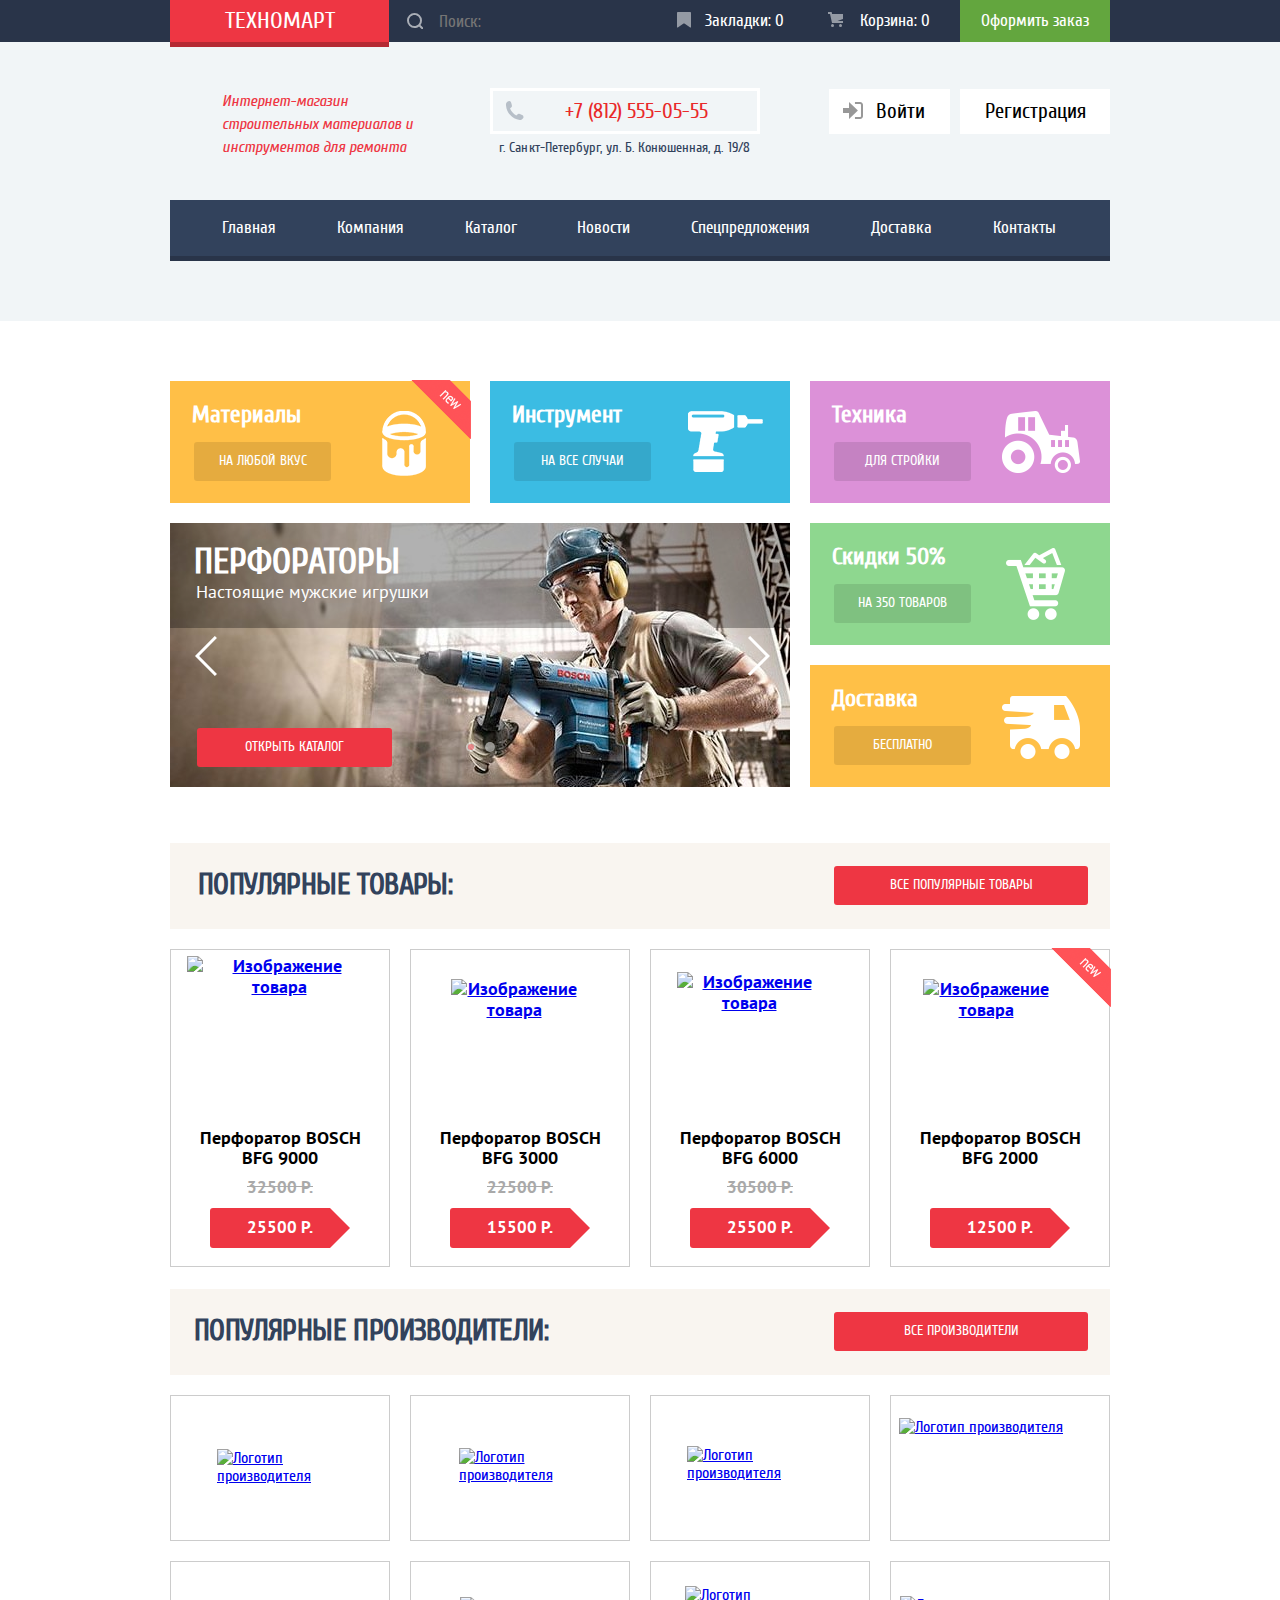
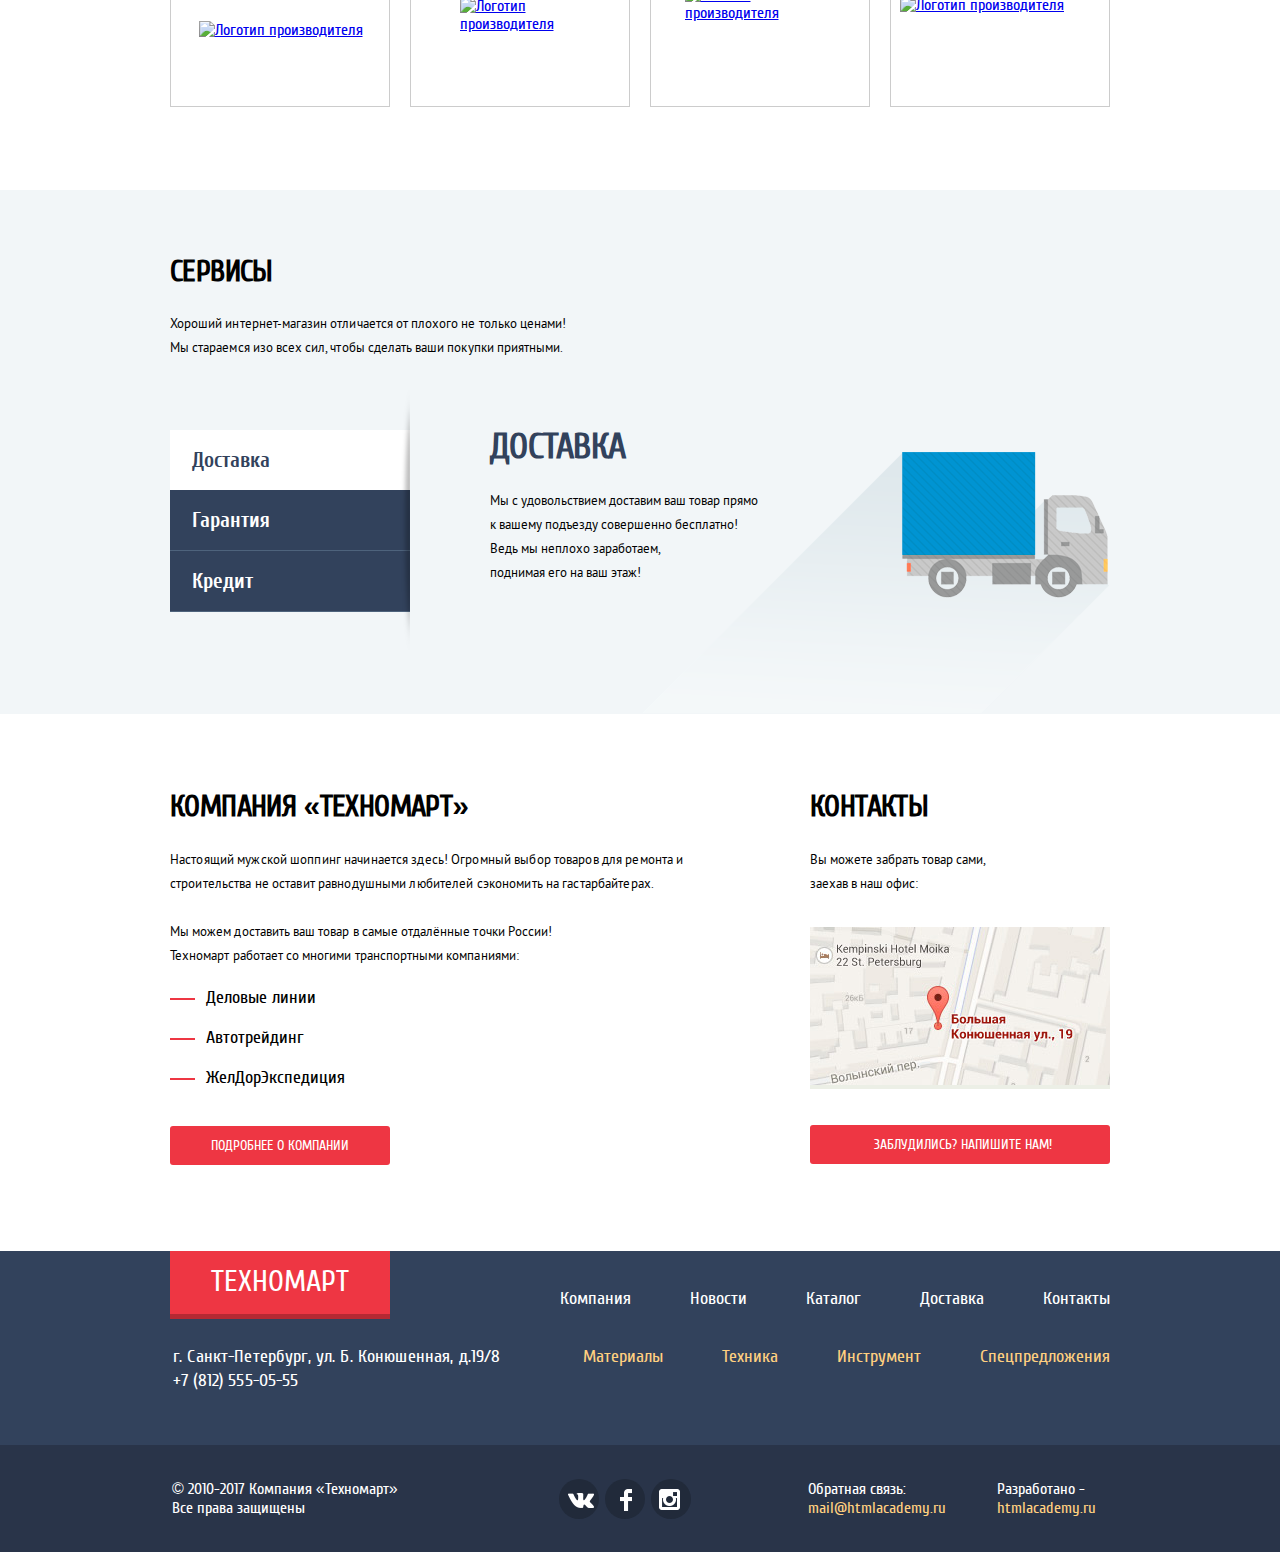
==== commit 5094aaa7: "Исправлены замечания проверяющего №1" ====
--- a/index.html
+++ b/index.html
@@ -19,7 +19,7 @@
       <div class="header-top-wrapper">
         <ul>
           <li class="header-logo-item">
-            <a class="header-logo" href="index.html" title="Логотип Техномарт">Техномарт</a>
+            <div class="header-logo" title="Логотип Техномарт">Техномарт</div>
           </li>
           <li class="header-search-item">
             <form name="search" method="get" action="#">
@@ -38,7 +38,7 @@
       <div class="header-middle">
       <div class="header-middle-wrapper">
         <p class="header-mission">
-          Интернет-магазин строительных материалов<br>и инструментов для ремонта
+          Интернет-магазин строительных материалов и инструментов для ремонта
         </p>
         <div class="header-address">
           <a class="header-calllink" href="call.html">+7 (812) 555-05-55</a>
@@ -129,8 +129,8 @@
           <!-- каждый элемент списка содержит карточку товара -->
           <li class="popular-item">
             <article class="product-card">
-              <a class="product-image" href="#">
-                <img src="img/BFG_9000.png" width="184" height="163" alt="Изображение товара">
+              <a class="product-image bfg9000" href="#">
+                <img src="img/bfg_9000.png" width="184" height="164" alt="Изображение товара">
               </a>
               <div class="buy-block">
                 <button type="button" class="buy-button">Купить</button>
@@ -143,8 +143,8 @@
           </li>
           <li class="popular-item">
             <article class="product-card">
-              <a class="product-image" href="#">
-                <img src="img/BFG_3000.png" width="126" height="112" alt="Изображение товара">
+              <a class="product-image bfg3000" href="#">
+                <img src="img/bfg_3000.png" width="126" height="112" alt="Изображение товара">
               </a>
               <div class="buy-block">
                 <button type="button" class="buy-button">Купить</button>
@@ -157,8 +157,8 @@
           </li>
           <li class="popular-item">
             <article class="product-card">
-              <a class="product-image" href="#">
-                <img src="img/BFG_6000.png" width="144" height="128" alt="Изображение товара">
+              <a class="product-image bfg6000" href="#">
+                <img src="img/bfg_6000.png" width="144" height="128" alt="Изображение товара">
               </a>
               <div class="buy-block">
                 <button type="button" class="buy-button">Купить</button>
@@ -171,8 +171,8 @@
           </li>
           <li class="popular-item newproduct">
             <article class="product-card">
-              <a class="product-image" href="#">
-                <img src="img/BFG_2000.png" width="126" height="112" alt="Изображение товара">
+              <a class="product-image bfg2000" href="#">
+                <img src="img/bfg_2000.png" width="126" height="112" alt="Изображение товара">
               </a>
               <div class="buy-block">
                 <button type="button" class="buy-button">Купить</button>
@@ -189,48 +189,48 @@
       <!--Популярные производители-->
       <section class="popular">
         <header class="section-title">
-          <h2 class="section-title-header">Популярные производители:</h2>
+          <h2 class="section-title-header vendors">Популярные производители:</h2>
           <a class="mainpage-link" href="all_popular_vendors.html">Все производители</a>
         </header>
         <ul class="vendor-list">
           <li>
             <a  class="vendor-item" href="#">
-              <img src="img/logo_Bosch.png" width="126" height="37" alt="Логотип производителя">
+              <img src="img/logo_bosch.png" width="126" height="37" alt="Логотип производителя">
             </a>
           </li>
           <li>
             <a  class="vendor-item" href="#">
-              <img src="img/logo_Makita.png" width="123" height="40" alt="Логотип производителя">
+              <img src="img/logo_makita.png" width="123" height="40" alt="Логотип производителя">
             </a>
           </li>
           <li>
             <a class="vendor-item" href="#">
-              <img src="img/logo_DeWALT.png" width="146" height="44" alt="Логотип производителя">
-            </a>
-          </li>
-          <li>
-            <a  class="vendor-item" href="#">
-              <img src="img/logo_Interskol.png" width="200" height="88" alt="Логотип производителя">
+              <img src="img/logo_dewalt.png" width="146" height="44" alt="Логотип производителя">
+            </a>
+          </li>
+          <li>
+            <a class="vendor-item interskol" href="#">
+              <img src="img/logo_interskol.png" width="200" height="88" alt="Логотип производителя">
+            </a>
+          </li>
+          <li>
+            <a class="vendor-item hitachi" href="#">
+              <img src="img/logo_hitachi.png" width="169" height="31" alt="Логотип производителя">
             </a>
           </li>
           <li>
             <a class="vendor-item" href="#">
-              <img src="img/logo_Hitachi.png" width="169" height="31" alt="Логотип производителя">
+              <img src="img/logo_lg.png" width="121" height="73" alt="Логотип производителя">
             </a>
           </li>
           <li>
             <a class="vendor-item" href="#">
-              <img src="img/logo_LG.png" width="121" height="73" alt="Логотип производителя">
-            </a>
-          </li>
-          <li>
-            <a class="vendor-item" href="#">
-              <img src="img/logo_AEG.png" width="151" height="96" alt="Логотип производителя">
-            </a>
-          </li>
-          <li>
-            <a class="vendor-item" href="#">
-              <img src="img/logo_Metabo.png" width="204" height="69" alt="Логотип производителя">
+              <img src="img/logo_aeg.png" width="151" height="96" alt="Логотип производителя">
+            </a>
+          </li>
+          <li>
+            <a class="vendor-item metabo" href="#">
+              <img src="img/logo_metabo.png" width="204" height="69" alt="Логотип производителя">
             </a>
           </li>
         </ul>
@@ -259,20 +259,20 @@
             <a class="services-link" href="loan.html">Кредит</a>
           </li>
         </ul>
-        <div class="services-description show">
+        <div class="services-description delivery-description show">
           <h3>Доставка</h3>
-          <p>Мы с удовольствием доставим ваш товар прямо к вашему подъезду совершенно бесплатно!
-            Ведь мы неплохо заработаем, поднимая его на ваш этаж!</p>
-        </div>
-        <div class="services-description">
+          <p>Мы с удовольствием доставим ваш товар прямо<br>к вашему подъезду совершенно бесплатно!
+            Ведь мы неплохо заработаем,<br>поднимая его на ваш этаж!</p>
+        </div>
+        <div class="services-description warranty-description">
           <h3>Гарантия</h3>
-          <p>Если купленный у нас товар поломается или заискрит, а также в случае пожара,
+          <p>Если купленный у нас товар поломается или заискрит,<br>а также в случае пожара,
             спровоцированного его возгоранием, вы всегда можете быть уверены в нашей гарантии.
-            Мы обменяем сгоревший товар на новый. Дом уж восстановите как-нибудь сами.</p>
-        </div>
-        <div class="services-description">
+            Мы обменяем сгоревший товар на новый.<br>Дом уж восстановите как-нибудь сами.</p>
+        </div>
+        <div class="services-description loan-description">
           <h3>Кредит</h3>
-          <p>Залезть в долговую яму стало проще! Кредитные консультанты придут вам на помощь.</p>
+          <p>Залезть в долговую яму стало проще!<br>Кредитные консультанты придут вам на помощь.</p>
           <a class="mainpage-link loan-link" href="loan.html">Отправить заявку</a>
         </div>
       </div>
@@ -287,9 +287,9 @@
           Настоящий мужской шоппинг начинается здесь! Огромный выбор товаров для ремонта и
           строительства не оставит равнодушными любителей сэкономить на гастарбайтерах.
         </p>
-        <p class="ourcompany-description">
-          Мы можем доставить ваш товар в самые отдалённые точки России!<br/>
-          Техномарт работает со многими транспортными компаниями:
+        <p class="ourcompany-description more">
+          Мы можем доставить ваш товар в самые отдалённые точки России! Техномарт работает
+          со многими транспортными компаниями:
         </p>
         <ul class="transport-list">
           <li>Деловые линии</li>
@@ -344,7 +344,7 @@
       <div class="footer-bottom-wrapper">
         <!--Копирайт-->
         <div class="copyright">
-          (c) 2010-2017 Компания «Техномарт»
+          &copy; 2010-2017 Компания «Техномарт»
           Все права защищены
         </div>
         <div class="footer-social">
@@ -376,11 +376,11 @@
             <div class="write-us-header">
               <div class="write-us-subheader">
                 <label class="write-us-label" for="write-us-name">Ваше имя:</label>
-                <input type="text" id="write-us-name" minlength="3" pattern="[A-я]+" placeholder="Представьтесь, пожалуйста">
+                <input type="text" id="write-us-name" minlength="3" pattern="[A-я]+" placeholder="Представьтесь, пожалуйста" name="username">
               </div>
               <div class="write-us-subheader email-address">
                 <label class="write-us-label" for="write-us-mail">Ваш e-mail:</label>
-                <input type="email" id="write-us-mail" placeholder="Для отправки ответа">
+                <input type="email" id="write-us-mail" placeholder="Для отправки ответа" name="email">
               </div>
             </div>
             <!-- центральное текстовое поле -->
@@ -407,8 +407,8 @@
           </div>
           <!--Нижняя серая часть-->
           <div class="basket-bottom">
-            <button type="button" class="mainpage-link basket-button" name="ordered">Оформить заказ</button>
-            <button type="button" class="mainpage-link basket-button-inactive" name="continue">Продолжить покупки</button>
+            <a class="mainpage-link basket-button" href="makeorder.html">Оформить заказ</a>
+            <a class="mainpage-link basket-button-inactive" href="#">Продолжить покупки</a>
           </div>
         </form>
       </section>
--- a/css/style-mini.css
+++ b/css/style-mini.css
@@ -1 +1 @@
-@font-face{font-family:'PT Sans';font-style:normal;font-weight:400;src:url(../fonts/ptsans.woff2) format("woff2"),url(../fonts/ptsans.woff) format("woff")}@font-face{font-family:'PT Sans Bold';font-style:normal;font-weight:700;src:url(../fonts/ptsansbold.woff2) format("woff2"),url(../fonts/ptsansbold.woff) format("woff")}@font-face{font-family:'Cuprum';font-style:italic;font-weight:400;src:url(../fonts/cuprum.woff2) format("woff2"),url(../fonts/cuprum.woff) format("woff"),url(../fonts/cuprum.ttf)}@font-face{font-family:'Cuprum Italic';font-style:italic;font-weight:400;src:url(../fonts/cuprumitalic.woff2) format("woff2"),url(../fonts/cuprumitalic.woff) format("woff"),url(../fonts/cuprumitalic.ttf)}@font-face{font-family:'Cuprum Bold';font-style:normal;font-weight:700;src:url(../fonts/cuprumbold.woff2) format("woff2"),url(../fonts/cuprumbold.woff) format("woff"),url(../fonts/cuprumbold.ttf)}body{font-family:"Cuprum","Arial",sans-serif;margin:0;padding:0}.visually-hidden{position:absolute;clip:rect(0,0,0,0);width:1px;height:1px;margin:-1px;overflow:hidden}.header-top{color:#fff;background-color:#293449;font-size:17px}.header-top ul{margin:0;padding:0;list-style:none}.header-top a{color:inherit;background-color:inherit}.header-logo-item{color:#fff;background-color:#ee3643}.header-logo-item:hover{color:#fff;background-color:#ca2c37}.header-logo-item:active{color:#fff;background-color:#ba2732}.header-logo{color:inherit;background-color:inherit;font-size:24px;text-transform:uppercase;text-decoration:none}.header-search-input{position:relative;color:#fff;font-family:"Cuprum","Arial",sans-serif;border:none;background-color:#293449}.header-search-input:hover{color:#fff;background-color:#212a3a}.header-search-input:focus{color:#000;background-color:#fff}.header-search-label{position:relative;display:block;width:0;height:0}.header-search-label::before{position:absolute;content:"";background-image:url(../img/icon-search.svg);background-repeat:no-repeat;opacity:.6;width:16px;height:16px;left:18px;top:-29px;z-index:20}.header-search-input:hover + .header-search-label::before{opacity:1}.header-search-input:focus + .header-search-label::before{background-image:url(../img/icon-search-red.svg);opacity:1}.header-shortcuts,.header-basket{position:relative;color:#fff;background-color:#293449}.header-shortcuts:hover,.header-basket:hover{color:#fff;background-color:#212a3a}.header-shortcuts:active,.header-basket:active{color:#fff;opacity:.6;background-color:#161d29}.header-shortcuts::before{position:absolute;content:"";background-image:url(../img/icon-bookmark.svg);background-repeat:no-repeat;opacity:.5;width:16px;height:16px;left:30px;top:12px}.header-shortcuts:hover::before{opacity:1}.header-basket::before{position:absolute;content:"";background-image:url(../img/icon-cart.svg);background-repeat:no-repeat;opacity:.5;width:16px;height:16px;left:16px;top:12px}.header-basket:hover::before{opacity:1}.header-item-active{background-color:#ee3643}.header-shortcuts a,.header-basket a,.header-makeorder a{text-decoration:none}.highlighted{color:#fff;background-color:#63a63e}.highlighted:hover{color:#fff;background-color:#5fbb2d}.highlighted:active{color:#fff;opacity:.6;background-color:#518534}.header-middle,.header-bottom{color:#fff;background-color:#f1f5f7}.header-mission{color:#ee3643;background-color:#f1f5f7;font-family:"Cuprum Italic","Arial",sans-serif;font-size:16px;line-height:23px}.header-address{color:#32425c;background-color:#f1f5f7;font-size:14px;line-height:24px}.header-calllink{color:#e9292a;background-color:#f1f5f7;font-size:21px;text-decoration:none}.header-calllink::before{position:absolute;content:"";background-image:url(../img/icon-phone.svg);background-repeat:no-repeat;width:19px;height:19px;left:12px;top:10px}.header-enterlink,.header-registerlink{color:#000;background-color:#fff;font-size:21px;text-decoration:none}.header-enterlink:hover,.header-registerlink:hover{color:#ee3543;background-color:#fff}.header-enterlink:active,.header-registerlink:active{color:#000;opacity:.3;background-color:#fff}.header-enterlink a,.header-registerlink a{color:inherit;background-color:inherit}.header-enterlink::before{position:absolute;content:"";background-image:url(../img/icon-login.svg);background-repeat:no-repeat;opacity:.5;width:20px;height:20px;top:14px;left:10px}.header-enterlink:hover::before{opacity:1}.mainmenu{color:#fff;background-color:#32425c;font-size:17px;margin:0;padding:0;list-style:none}.mainmenu-item:hover{color:#fff;background-color:#293449}.mainmenu-item:active{color:#fff;opacity:.5;background-color:#1d2739}.mainmenu-item a{color:inherit;background-color:inherit;text-decoration:none}.index-container{color:#fff}.offering-item{background-repeat:no-repeat;text-decoration:none}.materials{color:#fff;background-color:#ffbf47;background-image:url(../img/symbol_bucket.png);background-position:right 44px top 30px}.tools{color:#fff;background-color:#3bbce3;background-image:url(../img/symbol_drill.png);background-position:right 27px top 30px}.machines{color:#fff;background-color:#dc91d8;background-image:url(../img/symbol_tractor.png);background-position:right 30px top 30px}.revolver{position:relative;color:#fff;background-color:#9d8c77;background-repeat:no-repeat;width:620px;height:264px;z-index:1}.perforator{background-image:url(../img/slider_1-min.jpg)}.drill{background-image:url(../img/layer125.png),url(../img/slider_2-min.jpg);background-position:289px 0,0 0}.revolver::after{position:absolute;content:"";background-repeat:no-repeat;z-index:-1;width:620px;height:264px;opacity:.3;top:0;left:0}.perforator::after{background-image:url(../img/slider_1_mask.png)}.drill::after{background-image:url(../img/slider_2_mask.png)}.revolver-header{font-size:36px;text-transform:uppercase;z-index:100;display:none}.revolver-description{font-family:'PT Sans';font-size:18px;z-index:100;display:none}.revolver-header.show,.revolver-description.show{display:block}.scroll-left,.scroll-right{position:absolute;content:"";background-color:transparent;border:none;background-repeat:no-repeat;width:40px;height:40px;top:113px;cursor:pointer}.scroll-left{background-image:url(../img/icon-left.svg);left:25px}.scroll-right{background-image:url(../img/icon-right.svg);right:2px}.scroll-left:active{transform:translateX(-3px)}.scroll-right:active{transform:translateX(3px)}.scroll-indicator-left,.scroll-indicator-right{position:absolute;content:"";width:10px;height:10px;background-color:rgba(255,255,255,0.5);border-radius:50%;top:219px}.scroll-indicator-left{left:296px}.scroll-indicator-right{left:315px}.scroll-indicator-left.active::after,.scroll-indicator-right.active::after{position:absolute;content:"";width:6px;height:6px;background-color:rgba(238,54,67,0.5);border-radius:50%;top:2px;left:2px}.discount{color:#fff;background-color:#8ed78f;background-image:url(../img/symbol_basket.png);background-position:right 45px top 25px}.delivery{color:#fff;background-color:#ffc047;background-image:url(../img/symbol_car.png);background-position:right 30px top 31px}.offering-category{font-size:24px}.mainpage-link{color:#fff;background-color:#ee3643;font-size:14px;text-transform:uppercase;text-decoration:none;cursor:pointer}.mainpage-link:hover{background-color:#ca2c37}.mainpage-link:active{background-color:#ba2732}.offering-transparentbox{color:#fff;background-color:rgba(0,0,0,0.1);font-size:14px;text-transform:uppercase;text-decoration:none}.offering-transparentbox:hover{background-color:rgba(0,0,0,0.2)}.offering-transparentbox:active{background-color:rgba(0,0,0,0.3)}.popular header{color:#32425c;background-color:#f9f5f0}.section-title-header{font-size:30px;text-transform:uppercase;letter-spacing:-.02em}.popular-list{padding:0;list-style:none}.product-card{color:#000;background-color:#fff;font-family:"PT Sans Bold","Arial",sans-serif;font-size:18px}.newproduct::after{content:"";position:absolute;background-image:url(../img/label_new_text.png);background-repeat:no-repeat;background-position:0 0;top:-1px;right:-1px;width:60px;height:60px;z-index:30}.buy-block{background-color:rgba(255,255,255,0.9);z-index:10;display:none}.product-card:hover .buy-block{display:block}.product-card:hover{box-shadow:0 5px 15px rgba(0,0,0,0.5)}.buy-button,.to-favorities-button{position:relative;font-family:"Cuprum","Arial",sans-serif;font-size:14px;line-height:18px;text-transform:uppercase;text-decoration:none;color:#fff;background-color:#63a63e;border:3px solid #63a63e;padding:7px 0;border-radius:3px;cursor:pointer}.buy-button{border-bottom-color:#518534}.buy-button::before{position:absolute;content:"";background:url(../img/icon-cart.svg);background-repeat:no-repeat;width:16px;height:16px;left:10px;top:8px}.buy-button:hover{color:#fff;background-color:#5fbb2d;border-color:#5fbb2d;border-bottom-color:#518534}.buy-button:active{color:#fff;background-color:#518534;border-color:#518534}.to-favorities-button{color:#32425c;background-color:#fff}.to-favorities-button:hover{border-color:#32425c}.to-favorities-button:active{color:rgba(50,66,92,0.3);border-color:#c1c6ce}.product-oldprice{color:#a9a9a9;font-size:17px;text-transform:uppercase}.product-price{color:#fff;background-color:#ee3643;font-size:17px;text-transform:uppercase}.vendor-list{list-style:none;padding:0}.vendor-item{background-color:#fff}.vendor-item:hover{box-shadow:0 5px 15px rgba(0,0,0,0.5)}.vendor-item:active{opacity:.3;box-shadow:0 2px 5px rgba(0,0,0,0.5)}.services{color:#000;background-color:#f2f6f8;font-family:"Cuprum","Arial",sans-serif;font-size:13px;line-height:24px}.services-delivery{background-image:url(../img/delivery.png),url(../img/delivery_shade.png);background-repeat:no-repeat;background-position:732px 262px,472px 262px}.services-warranty{background-image:url(../img/warranty.png),url(../img/warranty_shade.png);background-repeat:no-repeat;background-position:770px 250px,552px 260px}.services-loan{background-image:url(../img/loan.png),url(../img/loan_shade.png);background-repeat:no-repeat;background-position:750px 250px,465px 250px}.services-menu{list-style:none;padding:0}.services-menu-item-active{color:#32425c;background-color:#fff;font-family:"Cuprum Bold","Arial",sans-serif;font-size:21px}.services-menu-item-inactive{color:#fff;background-color:#32425c;font-family:"Cuprum Bold","Arial",sans-serif;font-size:21px;border-bottom:1px solid #4e637c}.services-menu-item-inactive:hover{color:#fff;background-color:#293449}.services-menu-item-inactive:active{color:#32425c;background-color:#fff}.services-link{color:inherit;background-color:inherit;text-decoration:none}.services-menu::after{position:absolute;content:"";width:10px;height:260px;top:-40px;right:0;background-image:url(../img/vertical_bar.png);background-repeat:no-repeat;background-size:10px 260px;z-index:10}.services-description h3{color:#32425c;background-color:#f2f6f8;font-size:36px;text-transform:uppercase;letter-spacing:-.01em}.services-slogan,.services-description p{font-family:'PT Sans';font-size:13px;line-height:24px}.loan-link{width:196px}.ourcompany,.ourcontacts{color:#000;background-color:#fff}.ourcompany-description,.ourcontacts-description{font-family:'PT Sans';font-size:13px;line-height:24px}.transport-list{font-size:18px;padding:0;list-style:none}.transport-list li{position:relative}.transport-list li::before{position:absolute;content:"";width:25px;height:2px;top:20px;left:-36px;background-color:#ee3643}.footer-top{color:#fff;background-color:#32425c;font-family:"Cuprum","Arial",sans-serif;font-size:18px}.main-footer-logo{color:#fff;background-color:#ee3643;font-size:30px;text-transform:uppercase;text-decoration:none}.footer-address{text-decoration:none;letter-spacing:.01em}.footer-navigation ul{padding:0;list-style:none}.footer-navigation-item{color:inherit;background-color:inherit;text-decoration:none}.footer-navigation-item:hover{text-decoration:underline}.footer-navigation-item:active{text-decoration:none;opacity:.5}.footernav-highlighted,.footer-highlightedlink{color:#ffd080;background-color:inherit}.footer-bottom{color:#fff;background-color:#293449;font-size:16px}.footer-social ul{padding:0;list-style:none}.social-link{color:#fff;background-color:#212a3a;width:40px;height:40px;border-radius:50%}.social-link:hover{color:#fff;background-color:#ee3643}.vkontante,.facebook,.instagram{position:relative;display:block;width:0;height:0}.vkontante::before{position:absolute;content:"";background-image:url(../img/icon-vk.png);background-repeat:no-repeat;top:14px;left:9px;width:30px;height:30px}.facebook::before{position:absolute;content:"";background-image:url(../img/icon-fb.png);background-repeat:no-repeat;top:10px;left:15px;width:30px;height:30px}.instagram::before{position:absolute;content:"";background-image:url(../img/icon-insta.png);background-repeat:no-repeat;top:10px;left:8px;width:30px;height:30px}.footer-highlightedlink{text-decoration:none}.footer-highlightedlink:hover{text-decoration:underline}.footer-highlightedlink:active{text-decoration:none;color:#ee3643}.write-us{position:absolute;top:0;left:0;color:#000;background-color:#fff;border-top:7px solid #ff5357;box-shadow:0 0 25px rgba(0,0,0,0.8);z-index:100}.write-us-wrapper{position:relative}.write-us-label{font-size:18px}.write-us-header input,.write-us-central textarea{display:block;font-size:12px;border:1px solid #dee3e4;border-radius:2px}.write-us-bottom{color:#000;background-color:#f4f4f4}.write-us-button{color:#fff;background-color:#ee3643;text-transform:uppercase;font-family:"Cuprum","Arial",sans-serif;padding:0;border:none}.modal-close{position:absolute;top:10px;right:10px;width:30px;height:30px;font-size:0;background-color:transparent;border:0;cursor:pointer}.modal-close::before,.modal-close::after{content:"";position:absolute;top:9px;left:8px;width:27px;height:5px;border-radius:2px;background-color:#ff5357}.modal-close::before{transform:rotate(45deg)}.modal-close::after{transform:rotate(-45deg)}.map{position:absolute;top:0;left:0;color:#000;background-color:#ccc;background-image:url(../img/map_big.jpg);width:100%;height:100%;box-shadow:0 0 25px rgba(0,0,0,0.8);z-index:2}.map-close{z-index:4}.header-username{position:relative;display:flex;align-items:center;color:#000;background-color:#fff;font-size:21px;text-decoration:none;height:45px;padding-left:48px}.username-link{text-decoration:none;color:inherit}.username-link::before{position:absolute;content:"";background-image:url(../img/icon-user.svg);background-repeat:no-repeat;opacity:.5;width:20px;height:20px;top:13px;left:15px}.username-link:hover::before{opacity:1}.logout-icon{position:relative;display:block}.logout-icon::after{position:absolute;content:"";background-image:url(../img/icon-logout.svg);background-repeat:no-repeat;opacity:.5;width:20px;height:20px;top:-10px;right:-58px}.username-link:hover + .logout-icon::after,.logout-icon:hover::after{opacity:1}.user-link{position:relative;color:#32425c;font-size:16px;text-decoration:underline}.user-link:last-child::before{position:absolute;content:"";display:block;background-color:#32425c;width:4px;height:4px;top:8px;left:-18px;border-radius:50%}.user-link:hover{color:#ee3643}.user-link:active{color:#32425c;opacity:.5}.catalog-container{color:#000;background-color:#fff;font-family:"PT Sans","Arial",sans-serif;font-size:13px;text-transform:uppercase}.breadcrumbs ul{padding:0;list-style:none}.breadcrumbs-item a{color:inherit;background-color:inherit;text-decoration:none}.breadcrumbs-item::before{content:">";color:#c1c6ce;margin-right:18px}.breadcrumbs-item-home::before{content:url("../img/icon-home.png")}.catalog-header-box{color:#32425c;background-color:#f3f7f8}.catalog-header{color:inherit;background-color:#f7f3ec}.filter-display-name{font-family:"PT Sans Bold","Arial",sans-serif;font-size:17px}.filter-sliderbox{background-color:#f7f3ec;display:flex;align-items:center;justify-content:center}.slider-min,.slider-max{display:none}.slider-background{width:180px;height:2px;background-color:#aaa;display:flex;align-items:center;justify-content:center}.slider-foreground{height:2px;min-width:1px;flex-grow:1;background-color:#00ca74}.minprice,.maxprice{position:relative;width:0;height:0;background-color:#000}.minprice{margin-left:0}.maxprice{margin-right:30px}.minprice::before,.maxprice::before{position:absolute;content:"";width:20px;height:20px;top:-10px;background-color:#fff;border-radius:50%;box-shadow:0 2px 2px rgba(0,0,0,0.7);z-index:50;cursor:pointer}.minprice::before{left:0}.maxprice::before{right:0}.minprice::after{left:7px}.maxprice::after{right:7px}.minprice::after,.maxprice::after{position:absolute;content:"";width:6px;height:6px;top:-3px;background-color:#aaa;border-radius:50%;z-index:51}.filter-rangebox span{display:flex;align-items:center}.price-minvalue,.price-maxvalue{font-family:"PT Sans","Arial",sans-serif;font-size:18px;background-color:#f7f3ec;border:none;display:block;width:94px;height:37px;text-align:center;-moz-appearance:textfield}.filter-list{padding:0;list-style:none}.filter-label{font-size:15px;position:relative;cursor:pointer}.filter-label.for-radio{font-size:14px}.filter-input-checkbox + .filter-label::before{content:"";position:absolute;top:0;left:-33px;width:17px;height:17px;border:2px solid #aaa;border-radius:2px}.filter-input-checkbox + .filter-label:hover::before{border-color:#888}.filter-input-checkbox:checked + .filter-label::after{content:"";position:absolute;width:8px;height:15px;top:-3px;left:-24px;background-color:transparent;border-bottom:3px solid #aaa;border-right:3px solid #aaa;box-shadow:inset -1px 0 0 0 #fff,1px 0 0 0 #fff;transform:rotate(45deg)}.filter-input-checkbox:checked + .filter-label:hover::after{border-bottom-color:#888;border-right-color:#888}.filter-input-checkbox:disabled + .filter-label,.filter-input-radio:disabled + .filter-label{color:#ddd}.filter-input-checkbox:disabled + .filter-label::before{border-color:#ddd}.filter-input-checkbox:disabled + .filter-label::after,.filter-input-checkbox:disabled + .filter-label:hover::after{border-bottom-color:#ddd;border-right-color:#ddd}.filter-input-checkbox{display:none}.filter-input-radio + .filter-label::before{content:"";position:absolute;top:-2px;left:-34px;width:19px;height:19px;border:2px solid #aaa;border-radius:50%;cursor:pointer}.filter-input-radio + .filter-label:hover::before{border-color:#888}.filter-input-radio:checked + .filter-label::after{content:"";position:absolute;top:5px;left:-27px;width:9px;height:9px;background-color:#aaa;border-radius:50%}.filter-input-radio:checked + .filter-label:hover::after{background-color:#888}.filter-input-radio:disabled + .filter-label::before{border-color:#ddd}.filter-input-radio:disabled + .filter-label::after,.filter-input-radio:disabled + .filter-label:hover::after{background-color:#ddd}.filter-input-radio{display:none}.filter-submit{width:140px;height:37px;background-color:#fff;font-family:"PT Sans","Arial",sans-serif;display:flex;justify-content:center;text-transform:uppercase;border:1px solid #f7f3ec;cursor:pointer}.sorter-list{padding:0;list-style:none}.sorter-radio{text-decoration:underline;text-decoration-style:dotted;text-decoration-color:#ee4043;font-family:"PT Sans","Arial",sans-serif;font-size:13px;color:#000;opacity:.3}.sorter-radio:hover{opacity:1}.sorter-selected{text-decoration:none;color:#ee4043;opacity:1}.sorter-ascending,.sorter-descending{display:block;width:0;height:0;border:0 solid transparent;border-right-width:5px;border-left-width:5px}.sorter-ascending{border-bottom:10px solid #c5c5c5}.sorter-descending{border-top:10px solid #c5c5c5}.sorter-ascending:hover{border-bottom:10px solid #333}.sorter-descending:hover{border-top:10px solid #333}.sorter-ascending.order-selected{border-bottom:10px solid #ee4043}.sorter-descending.order-selected{border-top:10px solid #ee4043}.catalog-list{padding:0;list-style:none}.pagenumber-list{padding:0;list-style:none}.pagenumber-item{color:#000;background-color:#fff;border:1px solid #e5e5e5;border-radius:3px;text-decoration:none}.pagenumber-item:hover{border:1px solid #888}.pagenumber-item:active{border:1px solid #ee3643}.pagenumber-active,.pagenumber-active:hover{color:#fff;background-color:#ee3643;border:1px solid #ee3643}.category-comment{color:#000;background-color:#f2f6f8;font-family:"Cuprum","Arial",sans-serif;font-size:13px;line-height:24px;text-transform:none}.basket{position:absolute;top:0;left:0;color:#000;background-color:#fff;border-top:6px solid #ff5357;box-shadow:0 0 25px rgba(0,0,0,0.8);z-index:100}.basket-wrapper{position:relative}.basket-header{position:relative}.basket-header::before{position:absolute;content:"";background-image:url(../img/added_to_basket.png);background-repeat:no-repeat;width:80px;height:80px;top:-14px;left:-90px}.basket-bottom{color:#000;background-color:#f4f4f4}.basket-button,.basket-button-inactive{color:#fff;width:220px;background-color:#ee3643;text-transform:uppercase;font-family:"Cuprum","Arial",sans-serif;padding:0;border:none;cursor:pointer}.basket-button-inactive,.basket-button-inactive:hover{background-color:#fff;color:#000}.header-top{min-width:1200px}.header-top-wrapper{width:940px;margin:0 auto}.header-top-wrapper ul{display:flex;flex-direction:row;min-height:42px}.header-logo-item{display:flex;justify-content:center;align-items:center;width:220px;border-bottom:5px solid #b52933;margin-bottom:-5px}.header-search-input{margin-left:0;margin-right:auto;width:260px;height:42px;padding-left:50px;padding-right:20px}.header-shortcuts{display:flex;align-items:center;box-sizing:border-box;padding-left:56px;margin-right:0;width:165px}.header-basket{display:flex;align-items:center;box-sizing:border-box;padding-left:48px;margin-right:0;width:150px}.header-makeorder{display:flex;justify-content:center;align-items:center;width:150px}.header-middle{min-width:1200px}.header-middle-wrapper{display:flex;flex-direction:row;width:940px;margin:0 auto;min-height:158px;align-items:flex-start;justify-content:space-between}.header-mission{display:block;width:197px;margin:48px 0 40px 52px}.header-address{margin-top:48px;margin-left:68px;width:264px}.header-calllink{display:block;position:relative;border:3px solid #fff;padding:6px 20px 8px 70px}.header-address p{margin-top:2px;text-align:center}.not-logged-in{display:none;flex-direction:row;margin-left:67px;margin-top:47px}.not-logged-in.show{display:flex}.header-enterlink{position:relative;display:flex;width:121px;height:45px;align-items:center;margin-left:auto;justify-content:flex-end}.header-enterlink span{margin-right:25px}.header-registerlink{display:flex;width:150px;height:45px;margin-left:10px;align-items:center;justify-content:center}.header-bottom{display:flex;flex-direction:row;min-width:1200px;justify-content:center}.mainmenu{display:flex;flex-direction:row;flex-wrap:wrap;width:940px;min-height:56px;margin-bottom:60px;border-bottom:5px solid #293449;justify-content:space-between}.mainmenu-item{display:flex;justify-content:center;align-items:center;min-height:56px}.mainmenu-item a{margin:0 30px}.mainmenu-item:first-child{margin-left:22px}.mainmenu-item:last-child{margin-right:24px}.index-container{display:flex;flex-direction:column;align-items:center;min-width:1200px}.offering{display:flex;flex-direction:row;width:940px;margin:60px auto 54px;justify-content:flex-start;align-content:space-between;flex-wrap:wrap}.offering-item{position:relative;width:300px;height:122px;padding:0;display:flex;flex-direction:column;justify-content:space-between;align-items:flex-start}.materials,.tools{margin:0 20px 20px 0}.revolver{margin-right:20px}.offering-category{margin:0;margin-left:22px;margin-top:20px}.offering-transparentbox{margin-left:24px;margin-bottom:22px;display:flex;width:137px;height:39px;justify-content:center;align-items:center;padding:0;border-radius:3px}.revolver{display:flex;flex-direction:column;justify-content:space-between;align-items:flex-start}.revolver-header{margin:18px 0 0 24px}.revolver-description{margin-left:26px;margin-top:0;margin-bottom:auto}.mainpage-link{display:flex;height:39px;justify-content:center;align-items:center;border-radius:3px}.revolver .mainpage-link{margin-left:27px;margin-bottom:20px;width:195px}.offering-aside{display:flex;height:264px;flex-direction:column;justify-content:space-between}.section-title{display:flex;align-items:center;justify-content:space-between;width:940px;box-sizing:border-box;margin:2px auto 20px;padding:23px 22px 24px 28px}.section-title-header{font-family:"Cuprum","Arial",sans-serif;margin:0}.section-title .mainpage-link{width:254px}.popular{width:940px;margin:0 auto}.popular-list{display:flex;flex-wrap:wrap;padding:0;margin-bottom:0}.popular-item{margin:0 20px 20px 0}.product-card{position:relative;display:inline-block;width:220px;border:1px solid #ccc;text-align:center;box-sizing:border-box}.popular-item:nth-child(4n){margin-right:0}.newproduct{position:relative}.product-image{display:flex;width:218px;height:168px;align-items:center;justify-content:center}.buy-block{position:absolute;width:218px;height:88px;top:0;left:0;padding:40px 0}.buy-button,.to-favorities-button{display:block;width:129px;margin:0 auto;margin-bottom:7px;padding:7px 0}.product-name{min-height:40px;padding:0 25px;margin-top:10px;margin-bottom:auto}.product-oldprice{min-height:20px;margin-top:10px;margin-bottom:10px}.product-price{display:block;position:relative;width:80px;margin:10px auto 18px;padding:10px 30px;border-radius:3px}.product-price:after{content:"";position:absolute;top:0;right:-20px;width:0;height:0;border:20px solid #fff;border-left-color:#ee3643}.vendor-list{margin-left:-20px;margin-bottom:63px;display:flex;flex-direction:row;justify-content:flex-start;flex-wrap:wrap}.vendor-item{width:220px;height:146px;box-sizing:border-box;margin-left:20px;margin-bottom:20px;border:1px solid #ccc;display:flex;flex-direction:row;justify-content:center;align-items:center}.vendor-item img{margin:0}.services{min-width:1200px;min-height:520px}.services-wrapper{display:flex;flex-direction:column;width:940px;min-height:520px;margin:0 auto}.services .section-title-header{margin-left:0;margin-top:70px}.services-slogan{margin-top:28px;width:400px;margin-bottom:70px}.services-block{display:flex;width:592px;justify-content:flex-start}.services-menu{position:relative;margin:0;margin-right:auto}.services-link{display:block;width:220px;height:60px}.services-link{display:flex;justify-content:flex-start;padding-left:20px;align-items:center}.services-description{margin:0;width:274px;display:none}.services-description h3{margin:0;margin-top:5px}.services-description p{margin-top:30px;margin-bottom:28px;line-height:17px}.services-description.show{display:block}.main-extrainfo{width:940px;margin:0 auto;padding:80px 132px 84px 130px;display:flex;justify-content:space-between}.ourcompany{display:block;width:521px}.ourcontacts{display:block;width:300px}.ourcompany h2,.ourcontacts h2{margin-top:0;margin-bottom:24px}.ourcompany p,ourcontacts p{line-height:24px;margin-top:24px}.ourcontacts-description{width:170px;margin-bottom:31px}.transport-list{line-height:40px;margin-left:36px;margin-top:-3px}.ourcompany-link{width:220px;margin-top:28px}.ourcontacts-map{margin-top:20px}.ourcontacts-link{width:100%;margin-bottom:0;margin-top:36px}.footer-top{min-width:1200px}.footer-top-wrapper{display:flex;width:940px;min-height:193px;margin:0 auto;justify-content:space-between}.main-footer-logo{height:63px;display:flex;justify-content:center;align-items:center;width:220px;border-bottom:5px solid #b52933;margin-bottom:26px}.footer-address{margin:0;line-height:24px}.footer-navigation{margin-top:38px}.footer-navigation ul{margin:0;display:flex;flex-wrap:wrap;justify-content:flex-end;width:550px}.footer-navigation li{margin-left:59px;margin-bottom:37px}.footer-navigation li:first-child,.footer-navigation li:nth-child(6){margin-left:0}.footer-navigation-item{padding:0}.footer-bottom{min-width:1200px}.footer-bottom-wrapper{width:940px;height:107px;display:flex;align-items:center;margin:0 auto}.copyright{width:230px}.footer-social{margin-left:158px}.footer-social ul{margin:0;display:flex;justify-content:space-between;padding:0;width:133px}.feedback{display:flex;flex-direction:column;margin-left:120px;padding:0}.developed{display:flex;flex-direction:column;margin-left:53px}.write-us{position:fixed;min-width:620px;min-height:430px;left:50%;top:50%;transform:translate(-50%,-50%);box-sizing:border-box;display:none}.write-us.show{display:block}.write-us-wrapper{padding:45px 80px 36px;display:flex;flex-direction:column}.write-us-header{display:flex}.write-us-subheader{display:flex;flex-direction:column}.email-address{margin-left:20px}.write-us-header input,.write-us-central textarea{box-sizing:border-box;padding:10px 15px}.write-us-header input{margin-top:10px;margin-bottom:20px;width:220px;height:37px}.write-us-central textarea{margin-top:10px;margin-bottom:0;width:460px;height:113px}.write-us-bottom{height:114px;display:flex;align-items:center;justify-content:center}.write-us-button{width:460px;cursor:pointer}.map-wrapper{position:fixed;min-width:940px;min-height:446px;left:50%;top:50%;transform:translate(-50%,-50%);box-sizing:border-box;display:none;z-index:100}.map-wrapper.show{display:block}.logged-in{display:none;width:300px;margin-left:50px;margin-top:47px}.logged-in.show{display:block}.user-links{margin-top:6px}.user-link{margin-right:9px;margin-left:19px}.catalog-container-wrapper{width:940px;margin:20px auto 0}.breadcrumbs ul{margin:0;display:flex;justify-content:flex-start;flex-wrap:wrap;align-items:center}.breadcrumbs-item{margin:2px 0 22px 16px}.breadcrumbs-item-home{margin:2px 0 22px}.catalog-header-box{margin-bottom:20px;height:90px;display:flex;flex-direction:row;align-items:center}.catalog-section-header{margin-left:28px}.catalog-content{display:flex;justify-content:space-between}.catalog-filter{width:220px;display:flex;flex-direction:column}.filter-sliderbox{height:80px}.filter-rangebox{display:flex;justify-content:space-between;margin-top:9px}.filter-section-vendor,.filter-section-price{border-top:1px solid #f7f3ec;padding:3px 0 0}.filter-section-vendor{margin-top:26px}.filter-list{padding:0;margin-top:20px}.filter-item{margin-left:33px;margin-bottom:23px}.filter-item:last-child{margin-bottom:26px}.filter-submit{margin-top:82px}.catalog-right{width:700px;margin-right:0;display:flex;flex-direction:column}.catalog-header{display:flex;flex-direction:row;justify-content:space-between}.catalog-header h3{margin:10px auto 10px 18px}.sorter-list{margin:10px 0 10px auto;display:flex;flex-direction:row;justify-content:flex-start;align-items:center}.sorter-price{margin-right:72px}.sorter-type{margin-right:64px}.sorter-func{margin-right:46px}.sorter-ascending{margin-right:22px}.sorter-descending{margin-right:18px}.catalog-details{text-transform:none}.catalog-list{margin-top:20px;display:flex;flex-direction:row;justify-content:flex-start;flex-wrap:wrap}.catalog-item{margin:0 20px 20px 0}.catalog-item:nth-child(3n){margin-right:0}.pagenumber-list{margin:0;margin-top:17px;display:flex}.pagenumber-item{display:flex;justify-content:center;align-items:center;height:38px;margin-right:10px;margin-bottom:62px;padding-left:17px;padding-right:17px;border-radius:3px}.category-comment-wrapper{display:flex;flex-direction:column;width:940px;min-height:262px;margin:0 auto}.category-comment-header{margin-top:65px}.category-comment-text{margin-top:32px;margin-bottom:65px}.basket{position:fixed;min-width:620px;left:50%;top:50%;transform:translate(-50%,-50%);box-sizing:border-box;display:none}.basket.show{display:block}.basket-wrapper{padding:0;display:flex;flex-wrap:wrap;justify-content:flex-end}.basket-header{font-size:30px;margin:63px 120px 65px auto}.basket-bottom{height:114px;display:flex;align-items:center;justify-content:center;padding:0}.basket-button{margin-right:20px}
+@font-face{font-family:"PT Sans";font-style:normal;font-weight:400;src:url(../fonts/ptsans.woff2) format("woff2"),url(../fonts/ptsans.woff) format("woff")}@font-face{font-family:"PT Sans Bold";font-style:normal;font-weight:700;src:url(../fonts/ptsansbold.woff2) format("woff2"),url(../fonts/ptsansbold.woff) format("woff")}@font-face{font-family:"Cuprum";font-style:italic;font-weight:400;src:url(../fonts/cuprum.woff2) format("woff2"),url(../fonts/cuprum.woff) format("woff"),url(../fonts/cuprum.ttf)}@font-face{font-family:"Cuprum Italic";font-style:italic;font-weight:400;src:url(../fonts/cuprumitalic.woff2) format("woff2"),url(../fonts/cuprumitalic.woff) format("woff"),url(../fonts/cuprumitalic.ttf)}@font-face{font-family:"Cuprum Bold";font-style:normal;font-weight:700;src:url(../fonts/cuprumbold.woff2) format("woff2"),url(../fonts/cuprumbold.woff) format("woff"),url(../fonts/cuprumbold.ttf)}body{font-family:"Cuprum","Arial",sans-serif;margin:0;padding:0}.visually-hidden{position:absolute;clip:rect(0,0,0,0);width:1px;height:1px;margin:-1px;overflow:hidden}.header-top{color:#fff;background-color:rgb(41,52,73);font-size:17px}.header-top ul{margin:0;padding:0;list-style:none}.header-top a{color:inherit;background-color:inherit}.header-logo-item{color:#fff;background-color:rgb(238,54,67)}.header-logo-item:hover{color:#fff;background-color:rgb(202,44,55)}.header-logo-item:active{color:#fff;background-color:rgb(186,39,50)}.header-logo{color:inherit;background-color:inherit;font-size:24px;text-transform:uppercase;text-decoration:none}.header-search-input{position:relative;color:#fff;font-family:"Cuprum","Arial",sans-serif;border:none;background-color:rgb(41,52,73)}.header-search-input:hover{color:#fff;background-color:rgb(33,42,58)}.header-search-input:focus{color:#000;background-color:#fff}.header-search-label{position:relative;display:block;width:0;height:0}.header-search-label::before{position:absolute;content:"";background-image:url(../img/icon-search.svg);background-repeat:no-repeat;opacity:.6;width:16px;height:16px;left:18px;top:-29px;z-index:20}.header-search-input:hover + .header-search-label::before{opacity:1}.header-search-input:focus + .header-search-label::before{background-image:url(../img/icon-search-red.svg);opacity:1}.header-shortcuts,.header-basket{position:relative;color:#fff;background-color:rgb(41,52,73)}.header-shortcuts:hover,.header-basket:hover{color:#fff;background-color:rgb(33,42,58)}.header-shortcuts:active,.header-basket:active{color:#fff;opacity:.6;background-color:rgb(22,29,41)}.header-shortcuts::before{position:absolute;content:"";background-image:url(../img/icon-bookmark.svg);background-repeat:no-repeat;opacity:.5;width:16px;height:16px;left:28px;top:12px}.header-shortcuts:hover::before{opacity:1}.header-basket::before{position:absolute;content:"";background-image:url(../img/icon-cart.svg);background-repeat:no-repeat;opacity:.5;width:16px;height:16px;left:16px;top:12px}.header-basket:hover::before{opacity:1}.header-item-active{background-color:rgb(238,54,67)}.header-shortcuts a,.header-basket a,.header-makeorder a{text-decoration:none}.highlighted{color:#fff;background-color:rgb(99,166,62)}.highlighted:hover{color:#fff;background-color:rgb(95,187,45)}.highlighted:active{color:#fff;opacity:.6;background-color:rgb(81,133,52)}.header-middle,.header-bottom{color:#fff;background-color:rgb(241,245,247)}.header-mission{color:rgb(238,54,67);background-color:rgb(241,245,247);font-family:"Cuprum Italic","Arial",sans-serif;font-size:16px;line-height:23px}.header-address{color:rgb(50,66,92);background-color:rgb(241,245,247);font-size:14px;line-height:24px}.header-calllink{color:rgb(233,41,42);background-color:rgb(241,245,247);font-size:21px;text-decoration:none}.header-calllink::before{position:absolute;content:"";background-image:url(../img/icon-phone.svg);background-repeat:no-repeat;width:19px;height:19px;left:12px;top:10px}.header-enterlink,.header-registerlink{color:#000;background-color:#fff;font-size:21px;text-decoration:none}.header-enterlink:hover,.header-registerlink:hover{color:rgb(238,53,67);background-color:#fff}.header-enterlink:active,.header-registerlink:active{color:#000;opacity:.3;background-color:#fff}.header-enterlink a,.header-registerlink a{color:inherit;background-color:inherit}.header-enterlink::before{position:absolute;content:"";background-image:url(../img/icon-login.svg);background-repeat:no-repeat;opacity:.5;width:20px;height:20px;top:13px;left:14px}.header-enterlink:hover::before{opacity:1}.mainmenu{color:#fff;background-color:rgb(50,66,92);font-size:17px;margin:0;padding:0;list-style:none}.mainmenu-item:hover{color:#fff;background-color:rgb(41,52,73)}.mainmenu-item:active{color:#fff;opacity:.5;background-color:rgb(29,39,57)}.mainmenu-item a{color:inherit;background-color:inherit;text-decoration:none}.index-container{color:#fff}.offering-item{background-repeat:no-repeat;text-decoration:none}.materials{color:#fff;background-color:rgb(255,191,71);background-image:url(../img/symbol_bucket.png);background-position:right 44px top 30px}.tools{color:#fff;background-color:rgb(59,188,227);background-image:url(../img/symbol_drill.png);background-position:right 27px top 30px}.machines{color:#fff;background-color:rgb(220,145,216);background-image:url(../img/symbol_tractor.png);background-position:right 30px top 30px}.revolver{position:relative;color:#fff;background-color:rgb(157,140,119);background-repeat:no-repeat;width:620px;height:264px;z-index:1}.perforator{background-image:url(../img/slider_1-min.jpg)}.drill{background-image:url(../img/layer125.png),url(../img/slider_2-min.jpg);background-position:289px 0,0 0}.revolver::after{position:absolute;content:"";background-repeat:no-repeat;z-index:-1;width:620px;height:264px;opacity:.3;top:0;left:0}.perforator::after{background-image:url(../img/slider_1_mask.png)}.drill::after{background-image:url(../img/slider_2_mask.png)}.revolver-header{font-size:36px;text-transform:uppercase;z-index:100;display:none}.revolver-description{font-family:"PT Sans","Arial",sans-serif;font-size:18px;z-index:100;display:none}.revolver-header.show,.revolver-description.show{display:block}.scroll-left,.scroll-right{position:absolute;content:"";background-color:transparent;border:none;background-repeat:no-repeat;width:40px;height:40px;top:113px;cursor:pointer}.scroll-left{background-image:url(../img/icon-left.svg);left:25px}.scroll-right{background-image:url(../img/icon-right.svg);right:2px}.scroll-left:active{-webkit-transform:translateX(-3px);-ms-transform:translateX(-3px);transform:translateX(-3px)}.scroll-right:active{-webkit-transform:translateX(3px);-ms-transform:translateX(3px);transform:translateX(3px)}.scroll-indicator-left,.scroll-indicator-right{position:absolute;content:"";width:10px;height:10px;background-color:rgba(255,255,255,.5);border-radius:50%;top:219px}.scroll-indicator-left{left:296px}.scroll-indicator-right{left:315px}.scroll-indicator-left.active::after,.scroll-indicator-right.active::after{position:absolute;content:"";width:6px;height:6px;background-color:rgba(238,54,67,.5);border-radius:50%;top:2px;left:2px}.discount{color:#fff;background-color:rgb(142,215,143);background-image:url(../img/symbol_basket.png);background-position:right 45px top 25px}.delivery{color:#fff;background-color:rgb(255,192,71);background-image:url(../img/symbol_car.png);background-position:right 30px top 31px}.offering-category{font-size:24px}.mainpage-link{color:#fff;background-color:rgb(238,54,67);font-size:14px;text-transform:uppercase;text-decoration:none;cursor:pointer}.mainpage-link:hover{background-color:rgb(202,44,55)}.mainpage-link:active{background-color:rgb(186,39,50)}.offering-transparentbox{color:#fff;background-color:rgba(0,0,0,.1);font-size:14px;text-transform:uppercase;text-decoration:none}.offering-transparentbox:hover{background-color:rgba(0,0,0,.2)}.offering-transparentbox:active{background-color:rgba(0,0,0,.3)}.popular header{color:rgb(50,66,92);background-color:rgb(249,245,240)}.section-title-header{font-size:30px;text-transform:uppercase;letter-spacing:-.02em}.popular-list{padding:0;list-style:none}.product-card{color:#000;background-color:#fff;font-family:"PT Sans Bold","Arial",sans-serif;font-size:18px}.newproduct::after{content:"";position:absolute;background-image:url(../img/label_new_text.png);background-repeat:no-repeat;background-position:0 0;top:-1px;right:-1px;width:60px;height:60px;z-index:30}.buy-block{background-color:rgba(255,255,255,.9);z-index:10;display:none}.product-card:hover .buy-block{display:block}.product-card:hover{-webkit-box-shadow:0 5px 15px rgba(0,0,0,.5);box-shadow:0 5px 15px rgba(0,0,0,.5)}.buy-button,.to-favorities-button{position:relative;font-family:"Cuprum","Arial",sans-serif;font-size:14px;line-height:18px;text-transform:uppercase;text-decoration:none;color:#fff;background-color:rgb(99,166,62);border:3px solid rgb(99,166,62);padding:7px 0;border-radius:3px;cursor:pointer}.buy-button{border-bottom-color:rgb(81,133,52)}.buy-button::before{position:absolute;content:"";background:url(../img/icon-cart.svg);background-repeat:no-repeat;width:16px;height:16px;left:10px;top:8px}.buy-button:hover{color:#fff;background-color:rgb(95,187,45);border-color:rgb(95,187,45);border-bottom-color:rgb(81,133,52)}.buy-button:active{color:#fff;background-color:rgb(81,133,52);border-color:rgb(81,133,52)}.to-favorities-button{color:rgb(50,66,92);background-color:#fff}.to-favorities-button:hover{border-color:rgb(50,66,92)}.to-favorities-button:active{color:rgba(50,66,92,.3);border-color:rgb(193,198,206)}.product-oldprice{color:rgb(169,169,169);font-size:17px;text-transform:uppercase}.product-price{color:#fff;background-color:rgb(238,54,67);font-size:17px;text-transform:uppercase}.vendor-list{list-style:none;padding:0}.vendor-item{background-color:white}.vendor-item:hover{-webkit-box-shadow:0 5px 15px rgba(0,0,0,.5);box-shadow:0 5px 15px rgba(0,0,0,.5)}.vendor-item:active{opacity:.3;-webkit-box-shadow:0 2px 5px rgba(0,0,0,.5);box-shadow:0 2px 5px rgba(0,0,0,.5)}.services{color:#000;background-color:rgb(242,246,248);font-family:"Cuprum","Arial",sans-serif;font-size:13px;line-height:24px}.services-delivery{background-image:url(../img/delivery.png),url(../img/delivery_shade.png);background-repeat:no-repeat;background-position:732px 262px,472px 262px}.services-warranty{background-image:url(../img/warranty.png),url(../img/warranty_shade.png);background-repeat:no-repeat;background-position:770px 250px,552px 260px}.services-loan{background-image:url(../img/loan.png),url(../img/loan_shade.png);background-repeat:no-repeat;background-position:750px 250px,465px 250px}.services-menu{list-style:none;padding:0}.services-menu-item-active{color:rgb(50,66,92);background-color:#fff;font-family:"Cuprum Bold","Arial",sans-serif;font-size:21px}.services-menu-item-inactive{color:#fff;background-color:rgb(50,66,92);font-family:"Cuprum Bold","Arial",sans-serif;font-size:21px;border-bottom:1px solid rgb(78,99,124)}.services-menu-item-inactive:hover{color:#fff;background-color:rgb(41,52,73)}.services-menu-item-inactive:active{color:rgb(50,66,92);background-color:#fff}.services-link{color:inherit;background-color:inherit;text-decoration:none}.services-menu::after{position:absolute;content:"";width:10px;height:260px;top:-40px;right:0;background-image:url(../img/vertical_bar.png);background-repeat:no-repeat;background-size:10px 260px;z-index:10}.services-description h3{color:rgb(50,66,92);background-color:rgb(242,246,248);font-size:36px;text-transform:uppercase;letter-spacing:-.016em}.services-slogan,.services-description p{font-family:"PT Sans","Arial",sans-serif;font-size:13px;line-height:24px}.delivery-description{width:275px}.warranty-description{width:375px}.loan-description{width:300px}.loan-link{width:196px}.ourcompany,.ourcontacts{color:#000;background-color:#fff}.ourcompany-description,.ourcontacts-description{font-family:"PT Sans","Arial",sans-serif;font-size:13px;line-height:24px}.ourcompany-description{width:525px;letter-spacing:.009em}.ourcompany-description.more{width:415px;letter-spacing:.004em}.ourcontacts-description{width:195px}.transport-list{font-size:18px;padding:0;list-style:none}.transport-list li{position:relative}.transport-list li::before{position:absolute;content:"";width:25px;height:2px;top:20px;left:-36px;background-color:rgb(238,54,67)}.ourcontacts-map{background-color:rgb(236,239,230)}.footer-top{color:#fff;background-color:rgb(50,66,92);font-family:"Cuprum","Arial",sans-serif;font-size:18px}.main-footer-logo{color:#fff;background-color:rgb(238,54,67);font-size:30px;text-transform:uppercase;text-decoration:none}.footer-address{text-decoration:none;letter-spacing:.008em}.footer-navigation ul{padding:0;list-style:none}.footer-navigation-item{color:inherit;background-color:inherit;text-decoration:none}.footer-navigation-item:hover{text-decoration:underline}.footer-navigation-item:active{text-decoration:none;opacity:.5}.footernav-highlighted,.footer-highlightedlink{color:rgb(255,208,128);background-color:inherit}.footer-bottom{color:#fff;background-color:rgb(41,52,73);font-size:16px}.footer-social ul{padding:0;list-style:none}.social-link{color:#fff;background-color:rgb(33,42,58);width:40px;height:40px;border-radius:50%}.social-link:hover{color:#fff;background-color:rgb(238,54,67)}.vkontante,.facebook,.instagram{position:relative;display:block;width:0;height:0}.vkontante::before{position:absolute;content:"";background-image:url(../img/icon-vk.png);background-repeat:no-repeat;top:14px;left:9px;width:30px;height:30px}.facebook::before{position:absolute;content:"";background-image:url(../img/icon-fb.png);background-repeat:no-repeat;top:10px;left:15px;width:30px;height:30px}.instagram::before{position:absolute;content:"";background-image:url(../img/icon-insta.png);background-repeat:no-repeat;top:10px;left:8px;width:30px;height:30px}.footer-highlightedlink{text-decoration:none}.footer-highlightedlink:hover{text-decoration:underline}.footer-highlightedlink:active{text-decoration:none;color:rgb(238,54,67)}.write-us{position:absolute;top:0;left:0;color:#000;background-color:#fff;border-top:7px solid rgb(255,83,87);-webkit-box-shadow:0 0 25px rgba(0,0,0,.8);box-shadow:0 0 25px rgba(0,0,0,.8);z-index:100}.write-us-wrapper{position:relative}.write-us-label{font-size:18px}.write-us-header input,.write-us-central textarea{display:block;font-size:12px;border:1px solid rgb(222,227,228);border-radius:2px}.write-us-bottom{color:#000;background-color:rgb(244,244,244)}.write-us-button{color:#fff;background-color:rgb(238,54,67);text-transform:uppercase;font-family:"Cuprum","Arial",sans-serif;padding:0;border:none}.modal-close{position:absolute;top:10px;right:10px;width:30px;height:30px;font-size:0;background-color:transparent;border:0;cursor:pointer}.modal-close::before,.modal-close::after{content:"";position:absolute;top:9px;left:8px;width:27px;height:5px;border-radius:2px;background-color:rgb(255,83,87)}.modal-close::before{-webkit-transform:rotate(45deg);-ms-transform:rotate(45deg);transform:rotate(45deg)}.modal-close::after{-webkit-transform:rotate(-45deg);-ms-transform:rotate(-45deg);transform:rotate(-45deg)}.map{position:absolute;top:0;left:0;color:#000;background-color:rgb(238,234,227);background-image:url(../img/map_big.jpg);width:100%;height:100%;-webkit-box-shadow:0 0 25px rgba(0,0,0,.8);box-shadow:0 0 25px rgba(0,0,0,.8);z-index:2}.map-close{z-index:4}.header-username{position:relative;display:-webkit-box;display:-ms-flexbox;display:flex;-webkit-box-align:center;-ms-flex-align:center;align-items:center;color:#000;background-color:#fff;font-size:21px;text-decoration:none;min-height:45px;padding-left:48px}.username-link{text-decoration:none;color:inherit;display:-webkit-box;display:-ms-flexbox;display:flex;width:210px;min-height:26px;-ms-flex-wrap:wrap;flex-wrap:wrap;-webkit-box-pack:start;-ms-flex-pack:start;justify-content:flex-start;-webkit-box-align:start;-ms-flex-align:start;align-items:flex-start;-ms-flex-line-pack:start;align-content:flex-start;-webkit-box-sizing:border-box;box-sizing:border-box;padding:10px 0}.username-link::before{position:absolute;content:"";background-image:url(../img/icon-user.svg);background-repeat:no-repeat;opacity:.5;width:20px;height:20px;top:12px;left:14px}.username-link:hover::before{opacity:1}.username-link:active,.username-link:focus{opacity:.3}.logout-icon{display:block}.logout-icon::after{position:absolute;content:"";background-image:url(../img/icon-logout.svg);background-repeat:no-repeat;opacity:.5;width:20px;height:20px;top:13px;right:11px}.logout-icon:hover::after{opacity:1}.logout-icon:active::after,.logout-icon:focus::after{opacity:.3}.user-link{position:relative;color:rgb(50,66,92);font-size:16px;text-decoration:underline}.user-link:last-child::before{position:absolute;content:"";display:block;background-color:rgb(50,66,92);width:4px;height:4px;top:8px;left:-18px;border-radius:50%}.user-link:hover{color:rgb(238,54,67)}.user-link:active{color:rgb(50,66,92);opacity:.5}.catalog-container{color:#000;background-color:#fff;font-family:"PT Sans","Arial",sans-serif;font-size:13px;text-transform:uppercase}.breadcrumbs ul{padding:0;list-style:none}.breadcrumbs-item a{color:inherit;background-color:inherit;text-decoration:none}.breadcrumbs-item::before{content:">";color:rgb(193,198,206);margin-right:18px}.breadcrumbs-item-home::before{content:url(../img/icon-home.png)}.catalog-header-box{color:rgb(50,66,92);background-color:rgb(243,247,248)}.catalog-header{color:inherit;background-color:rgb(247,243,236)}.filter-display-name{font-family:"PT Sans Bold","Arial",sans-serif;font-size:17px;margin-bottom:19px}.filter-sliderbox{background-color:rgb(247,243,236);display:-webkit-box;display:-ms-flexbox;display:flex;-webkit-box-align:center;-ms-flex-align:center;align-items:center;-webkit-box-pack:center;-ms-flex-pack:center;justify-content:center}.slider-min,.slider-max{display:none}.slider-background{width:180px;height:2px;background-color:#aaa;display:-webkit-box;display:-ms-flexbox;display:flex;-webkit-box-align:center;-ms-flex-align:center;align-items:center;-webkit-box-pack:center;-ms-flex-pack:center;justify-content:center}.slider-foreground{height:2px;min-width:1px;-webkit-box-flex:1;-ms-flex-positive:1;flex-grow:1;background-color:rgb(0,202,116)}.minprice,.maxprice{position:relative;width:0;height:0;background-color:#000}.minprice{margin-left:0}.maxprice{margin-right:30px}.minprice::before,.maxprice::before{position:absolute;content:"";width:20px;height:20px;top:-10px;background-color:#fff;border-radius:50%;-webkit-box-shadow:0 2px 2px rgba(0,0,0,.7);box-shadow:0 2px 2px rgba(0,0,0,.7);z-index:50;cursor:pointer}.minprice::before{left:0}.maxprice::before{right:0}.minprice::after{left:7px}.maxprice::after{right:7px}.minprice::after,.maxprice::after{position:absolute;content:"";width:6px;height:6px;top:-3px;background-color:#aaa;border-radius:50%;z-index:51}.filter-rangebox span{display:-webkit-box;display:-ms-flexbox;display:flex;-webkit-box-align:center;-ms-flex-align:center;align-items:center}.price-minvalue,.price-maxvalue{font-family:"PT Sans","Arial",sans-serif;font-size:18px;background-color:rgb(247,243,236);border:none;display:block;width:94px;height:37px;text-align:center;-moz-appearance:textfield;padding-bottom:5px;-webkit-box-sizing:border-box;box-sizing:border-box;padding-left:4px;letter-spacing:-.04em}.filter-list{padding:0;list-style:none}.filter-label{font-size:15px;position:relative;cursor:pointer}.filter-label.for-radio{font-size:14px}.filter-input-checkbox + .filter-label::before{content:"";position:absolute;top:0;left:-33px;width:17px;height:17px;border:2px solid #aaa;border-radius:2px}.filter-input-checkbox + .filter-label:hover::before,.filter-input-checkbox + .filter-label:focus::before{border-color:#888}.filter-input-checkbox:checked + .filter-label::after{content:"";position:absolute;width:8px;height:15px;top:-3px;left:-24px;background-color:transparent;border-bottom:3px solid #aaa;border-right:3px solid #aaa;-webkit-box-shadow:inset -1px 0 0 0 #fff,1px 0 0 0 #fff;box-shadow:inset -1px 0 0 0 #fff,1px 0 0 0 #fff;-webkit-transform:rotate(45deg);-ms-transform:rotate(45deg);transform:rotate(45deg)}.filter-input-checkbox:checked + .filter-label:hover::after,.filter-input-checkbox:checked + .filter-label:focus::after{border-bottom-color:#888;border-right-color:#888}.filter-input-checkbox:disabled + .filter-label,.filter-input-radio:disabled + .filter-label{color:#ddd}.filter-input-checkbox:disabled + .filter-label::before{border-color:#ddd}.filter-input-checkbox:disabled + .filter-label::after,.filter-input-checkbox:disabled + .filter-label:hover::after,.filter-input-checkbox:disabled + .filter-label:focus::after{border-bottom-color:#ddd;border-right-color:#ddd}.filter-input-checkbox{display:none}.filter-input-radio + .filter-label::before{content:"";position:absolute;top:-2px;left:-34px;width:19px;height:19px;border:2px solid #aaa;border-radius:50%;cursor:pointer}.filter-input-radio + .filter-label:hover::before,.filter-input-radio + .filter-label:focus::before{border-color:#888}.filter-input-radio:checked + .filter-label::after{content:"";position:absolute;top:5px;left:-27px;width:9px;height:9px;background-color:#aaa;border-radius:50%}.filter-input-radio:checked + .filter-label:hover::after,.filter-input-radio:checked + .filter-label:focus::after{background-color:#888}.filter-input-radio:disabled + .filter-label::before{border-color:#ddd}.filter-input-radio:disabled + .filter-label::after,.filter-input-radio:disabled + .filter-label:hover::after,.filter-input-radio:disabled + .filter-label:focus::after{background-color:#ddd}.filter-input-radio{display:none}.filter-submit{width:140px;height:37px;background-color:#fff;font-family:"PT Sans","Arial",sans-serif;display:-webkit-box;display:-ms-flexbox;display:flex;-webkit-box-pack:center;-ms-flex-pack:center;justify-content:center;text-transform:uppercase;border:1px solid rgb(247,243,236);cursor:pointer}.sorter-list{padding:0;list-style:none}.sorter-radio{font-family:"PT Sans","Arial",sans-serif;font-size:13px;text-decoration:underline;-webkit-text-decoration-style:dotted;text-decoration-style:dotted;-webkit-text-decoration-color:rgb(238,64,67);text-decoration-color:rgb(238,64,67);color:#000;opacity:.3}.sorter-selected{text-decoration:none;color:rgb(238,64,67);opacity:1}.sorter-radio:hover{text-decoration:underline;-webkit-text-decoration-style:dotted;text-decoration-style:dotted;-webkit-text-decoration-color:rgb(238,64,67);text-decoration-color:rgb(238,64,67);color:#000;opacity:1}.sorter-radio:active{text-decoration:none;color:rgb(238,64,67);opacity:1}.sorter-ascending,.sorter-descending{display:block;width:0;height:0;border:0 solid transparent;border-right-width:5px;border-left-width:5px}.sorter-ascending{border-bottom:10px solid rgb(197,197,197)}.sorter-descending{border-top:10px solid rgb(197,197,197)}.sorter-ascending.order-selected{border-bottom:10px solid rgb(238,64,67)}.sorter-descending.order-selected{border-top:10px solid rgb(238,64,67)}.sorter-ascending:hover{border-bottom:10px solid #333}.sorter-descending:hover{border-top:10px solid #333}.sorter-ascending:active{border-bottom:10px solid rgb(238,64,67)}.sorter-descending:active{border-top:10px solid rgb(238,64,67)}.catalog-list{padding:0;list-style:none}.pagenumber-list{padding:0;list-style:none}.pagenumber-item{color:#000;background-color:#fff;border:1px solid rgb(229,229,229);border-radius:3px;text-decoration:none}.pagenumber-item:hover{border:1px solid #888}.pagenumber-item:active{border:1px solid rgb(238,54,67)}.pagenumber-active,.pagenumber-active:hover{color:#fff;background-color:rgb(238,54,67);border:1px solid rgb(238,54,67)}.category-comment{color:#000;background-color:rgb(242,246,248)}.category-comment{text-transform:none}.category-comment-header{font-family:"Cuprum","Arial",sans-serif;letter-spacing:-.01em}.category-comment-text{font-family:"PT Sans","Arial",sans-serif;font-size:13px;line-height:24px;letter-spacing:.01em}.basket{position:absolute;top:0;left:0;color:#000;background-color:#fff;border-top:6px solid rgb(255,83,87);-webkit-box-shadow:0 0 25px rgba(0,0,0,.8);box-shadow:0 0 25px rgba(0,0,0,.8);z-index:100}.basket-wrapper{position:relative}.basket-header{position:relative}.basket-header::before{position:absolute;content:"";background-image:url(../img/added_to_basket.png);background-repeat:no-repeat;width:80px;height:80px;top:-14px;left:-90px}.basket-bottom{color:#000;background-color:rgb(244,244,244)}.basket-button,.basket-button-inactive{color:#fff;width:220px;background-color:rgb(238,54,67);text-transform:uppercase;font-family:"Cuprum","Arial",sans-serif;padding:0;border:none;cursor:pointer}.basket-button-inactive,.basket-button-inactive:hover{background-color:#fff;color:#000}.header-top{min-width:1200px}.header-top-wrapper{width:940px;margin:0 auto}.header-top-wrapper ul{display:-webkit-box;display:-ms-flexbox;display:flex;-webkit-box-orient:horizontal;-webkit-box-direction:normal;-ms-flex-direction:row;flex-direction:row;min-height:42px}.header-logo-item{display:-webkit-box;display:-ms-flexbox;display:flex;-webkit-box-pack:center;-ms-flex-pack:center;justify-content:center;-webkit-box-align:center;-ms-flex-align:center;align-items:center;width:224px;border-bottom:5px solid rgb(181,41,51);margin-bottom:-5px;z-index:99}.header-search-input{margin-left:0;margin-right:auto;width:260px;height:42px;padding-left:50px;padding-right:20px}.header-shortcuts{display:-webkit-box;display:-ms-flexbox;display:flex;-webkit-box-align:center;-ms-flex-align:center;align-items:center;-webkit-box-sizing:border-box;box-sizing:border-box;padding-left:56px;margin-right:0;width:165px}.header-basket{display:-webkit-box;display:-ms-flexbox;display:flex;-webkit-box-align:center;-ms-flex-align:center;align-items:center;-webkit-box-sizing:border-box;box-sizing:border-box;padding-left:48px;margin-right:0;width:150px}.header-makeorder{display:-webkit-box;display:-ms-flexbox;display:flex;-webkit-box-pack:center;-ms-flex-pack:center;justify-content:center;-webkit-box-align:center;-ms-flex-align:center;align-items:center;width:153px}.header-middle{min-width:1200px}.header-middle-wrapper{display:-webkit-box;display:-ms-flexbox;display:flex;-webkit-box-orient:horizontal;-webkit-box-direction:normal;-ms-flex-direction:row;flex-direction:row;width:940px;margin:0 auto;min-height:158px;-webkit-box-align:start;-ms-flex-align:start;align-items:flex-start;-webkit-box-pack:justify;-ms-flex-pack:justify;justify-content:space-between}.header-mission{display:block;width:197px;margin:48px 0 40px 52px}.header-address{margin-top:46px;margin-left:68px;width:270px;letter-spacing:.002em}.header-calllink{display:block;position:relative;border:3px solid white;padding:8px 36px 8px 72px}.header-address p{margin-top:2px;text-align:center}.not-logged-in{display:none;-webkit-box-orient:horizontal;-webkit-box-direction:normal;-ms-flex-direction:row;flex-direction:row;margin-left:67px;margin-top:47px}.not-logged-in.show{display:-webkit-box;display:-ms-flexbox;display:flex}.header-enterlink{position:relative;display:-webkit-box;display:-ms-flexbox;display:flex;width:121px;height:45px;-webkit-box-align:center;-ms-flex-align:center;align-items:center;margin-left:auto;-webkit-box-pack:end;-ms-flex-pack:end;justify-content:flex-end}.header-enterlink span{margin-right:25px}.header-registerlink{display:-webkit-box;display:-ms-flexbox;display:flex;width:150px;height:45px;margin-left:10px;-webkit-box-align:center;-ms-flex-align:center;align-items:center;-webkit-box-pack:center;-ms-flex-pack:center;justify-content:center}.header-bottom{display:-webkit-box;display:-ms-flexbox;display:flex;-webkit-box-orient:horizontal;-webkit-box-direction:normal;-ms-flex-direction:row;flex-direction:row;min-width:1200px;-webkit-box-pack:center;-ms-flex-pack:center;justify-content:center}.mainmenu{display:-webkit-box;display:-ms-flexbox;display:flex;-webkit-box-orient:horizontal;-webkit-box-direction:normal;-ms-flex-direction:row;flex-direction:row;-ms-flex-wrap:wrap;flex-wrap:wrap;width:940px;min-height:56px;margin-bottom:60px;border-bottom:5px solid rgb(41,52,73);-webkit-box-pack:justify;-ms-flex-pack:justify;justify-content:space-between}.mainmenu-item{display:-webkit-box;display:-ms-flexbox;display:flex;-webkit-box-pack:center;-ms-flex-pack:center;justify-content:center;-webkit-box-align:center;-ms-flex-align:center;align-items:center;min-height:56px}.mainmenu-item a{margin:0 30px}.mainmenu-item:first-child{margin-left:22px}.mainmenu-item:last-child{margin-right:24px}.index-container{display:-webkit-box;display:-ms-flexbox;display:flex;-webkit-box-orient:vertical;-webkit-box-direction:normal;-ms-flex-direction:column;flex-direction:column;-webkit-box-align:center;-ms-flex-align:center;align-items:center;min-width:1200px}.offering{display:-webkit-box;display:-ms-flexbox;display:flex;-webkit-box-orient:horizontal;-webkit-box-direction:normal;-ms-flex-direction:row;flex-direction:row;width:940px;margin:60px auto 54px auto;-webkit-box-pack:start;-ms-flex-pack:start;justify-content:flex-start;-ms-flex-line-pack:justify;align-content:space-between;-ms-flex-wrap:wrap;flex-wrap:wrap}.offering-item{position:relative;width:300px;height:122px;padding:0;display:-webkit-box;display:-ms-flexbox;display:flex;-webkit-box-orient:vertical;-webkit-box-direction:normal;-ms-flex-direction:column;flex-direction:column;-webkit-box-pack:justify;-ms-flex-pack:justify;justify-content:space-between;-webkit-box-align:start;-ms-flex-align:start;align-items:flex-start}.materials,.tools{margin:0 20px 20px 0}.revolver{margin-right:20px}.offering-category{margin:0;margin-left:22px;margin-top:20px}.offering-transparentbox{margin-left:24px;margin-bottom:22px;display:-webkit-box;display:-ms-flexbox;display:flex;width:137px;height:39px;-webkit-box-pack:center;-ms-flex-pack:center;justify-content:center;-webkit-box-align:center;-ms-flex-align:center;align-items:center;padding:0;border-radius:3px}.revolver{display:-webkit-box;display:-ms-flexbox;display:flex;-webkit-box-orient:vertical;-webkit-box-direction:normal;-ms-flex-direction:column;flex-direction:column;-webkit-box-pack:justify;-ms-flex-pack:justify;justify-content:space-between;-webkit-box-align:start;-ms-flex-align:start;align-items:flex-start}.revolver-header{margin:18px 0 0 24px}.revolver-description{margin-left:26px;margin-top:0;margin-bottom:auto}.mainpage-link{display:-webkit-box;display:-ms-flexbox;display:flex;height:39px;-webkit-box-pack:center;-ms-flex-pack:center;justify-content:center;-webkit-box-align:center;-ms-flex-align:center;align-items:center;border-radius:3px}.revolver .mainpage-link{margin-left:27px;margin-bottom:20px;width:195px}.offering-aside{display:-webkit-box;display:-ms-flexbox;display:flex;height:264px;-webkit-box-orient:vertical;-webkit-box-direction:normal;-ms-flex-direction:column;flex-direction:column;-webkit-box-pack:justify;-ms-flex-pack:justify;justify-content:space-between}.section-title{display:-webkit-box;display:-ms-flexbox;display:flex;-webkit-box-align:center;-ms-flex-align:center;align-items:center;-webkit-box-pack:justify;-ms-flex-pack:justify;justify-content:space-between;width:940px;-webkit-box-sizing:border-box;box-sizing:border-box;margin:2px auto 20px auto;padding:23px 22px 24px 28px}.section-title-header{font-family:"Cuprum","Arial",sans-serif;margin:0}.section-title-header.vendors{margin-left:-4px}.section-title .mainpage-link{width:254px}.popular{width:940px;margin:0 auto}.popular-list{display:-webkit-box;display:-ms-flexbox;display:flex;-ms-flex-wrap:wrap;flex-wrap:wrap;padding:0;margin-bottom:0}.popular-item{margin:0 20px 20px 0}.product-card{position:relative;display:inline-block;width:220px;vertical-align:top;border:1px solid #ccc;text-align:center;-webkit-box-sizing:border-box;box-sizing:border-box}.popular-item:nth-child(4n){margin-right:0}.newproduct{position:relative}.product-image{display:-webkit-box;display:-ms-flexbox;display:flex;width:218px;height:168px;-webkit-box-align:center;-ms-flex-align:center;align-items:center;-webkit-box-pack:center;-ms-flex-pack:center;justify-content:center}.product-image.bfg9000{-webkit-transform:translate(-1px,4px);-ms-transform:translate(-1px,4px);transform:translate(-1px,4px)}.product-image.bfg3000{-webkit-transform:translate(-6px,1px);-ms-transform:translate(-6px,1px);transform:translate(-6px,1px)}.product-image.bfg6000{-webkit-transform:translate(-11px,2px);-ms-transform:translate(-11px,2px);transform:translate(-11px,2px)}.product-image.bfg2000{-webkit-transform:translate(-14px,1px);-ms-transform:translate(-14px,1px);transform:translate(-14px,1px)}.buy-block{position:absolute;width:218px;height:88px;top:0;left:0;padding:40px 0}.buy-button,.to-favorities-button{display:block;width:129px;margin:0 auto;margin-bottom:7px;padding:7px 0}.product-name{min-height:40px;padding:0 25px;margin-top:10px;margin-bottom:auto;line-height:20px}.product-oldprice{min-height:20px;margin-top:10px;margin-bottom:10px}.product-price{display:block;position:relative;width:80px;margin:10px auto 18px auto;padding:10px 30px;border-radius:3px}.product-price:after{content:"";position:absolute;top:0;right:-20px;width:0;height:0;border:20px solid white;border-left-color:#ee3643}.vendor-list{margin-left:-20px;margin-bottom:63px;display:-webkit-box;display:-ms-flexbox;display:flex;-webkit-box-orient:horizontal;-webkit-box-direction:normal;-ms-flex-direction:row;flex-direction:row;-webkit-box-pack:start;-ms-flex-pack:start;justify-content:flex-start;-ms-flex-wrap:wrap;flex-wrap:wrap}.vendor-item{width:220px;height:146px;-webkit-box-sizing:border-box;box-sizing:border-box;margin-left:20px;margin-bottom:20px;border:1px solid #ccc;display:-webkit-box;display:-ms-flexbox;display:flex;-webkit-box-orient:horizontal;-webkit-box-direction:normal;-ms-flex-direction:row;flex-direction:row;-webkit-box-pack:center;-ms-flex-pack:center;justify-content:center;-webkit-box-align:center;-ms-flex-align:center;align-items:center}.vendor-item img{margin:0}.vendor-item.interskol img{-webkit-transform:translate(-1px,-6px);-ms-transform:translate(-1px,-6px);transform:translate(-1px,-6px)}.vendor-item.hitachi img{-webkit-transform:translate(3px,3px);-ms-transform:translate(3px,3px);transform:translate(3px,3px)}.vendor-item.metabo img{-webkit-transform:translate(2px,-3px);-ms-transform:translate(2px,-3px);transform:translate(2px,-3px)}.services{min-width:1200px;min-height:520px}.services-wrapper{display:-webkit-box;display:-ms-flexbox;display:flex;-webkit-box-orient:vertical;-webkit-box-direction:normal;-ms-flex-direction:column;flex-direction:column;width:940px;min-height:524px;margin:0 auto}.services .section-title-header{margin-left:0;margin-top:70px}.services-slogan{margin-top:28px;width:400px;margin-bottom:70px;letter-spacing:.004em}.services-block{display:-webkit-box;display:-ms-flexbox;display:flex;width:750px;-webkit-box-pack:start;-ms-flex-pack:start;justify-content:flex-start}.services-menu{position:relative;margin:0}.services-link{display:block;width:218px;height:60px}.services-link{display:-webkit-box;display:-ms-flexbox;display:flex;-webkit-box-pack:start;-ms-flex-pack:start;justify-content:flex-start;padding-left:22px;-webkit-box-align:center;-ms-flex-align:center;align-items:center}.services-description{margin-top:0;margin-bottom:0;margin-left:80px;margin-right:auto;display:none}.services-description h3{margin:0;margin-top:5px}.services-description p{margin-top:30px;margin-bottom:28px}.services-description.show{display:block}.main-extrainfo{width:940px;margin:0 auto;padding:76px 130px 86px 130px;display:-webkit-box;display:-ms-flexbox;display:flex;-webkit-box-pack:justify;-ms-flex-pack:justify;justify-content:space-between}.ourcompany{display:block;width:521px}.ourcontacts{display:block;width:300px}.ourcompany.section-title-header,.ourcontacts.section-title-header{margin-top:0;margin-bottom:24px}.ourcompany-description,.ourcontacts-description{margin-top:24px}.ourcontacts-description{margin-bottom:31px}.transport-list{line-height:40px;margin-left:36px;margin-top:-3px}.ourcompany-link{width:220px;margin-top:28px}.ourcontacts-map{margin-top:20px}.ourcontacts-link{width:100%;margin-bottom:0;margin-top:36px;padding-left:6px;-webkit-box-sizing:border-box;box-sizing:border-box}.footer-top{min-width:1200px}.footer-top-wrapper{display:-webkit-box;display:-ms-flexbox;display:flex;width:940px;min-height:194px;margin:0 auto;-webkit-box-pack:justify;-ms-flex-pack:justify;justify-content:space-between}.main-footer-logo{height:63px;display:-webkit-box;display:-ms-flexbox;display:flex;-webkit-box-pack:center;-ms-flex-pack:center;justify-content:center;-webkit-box-align:center;-ms-flex-align:center;align-items:center;width:220px;border-bottom:5px solid rgb(181,41,51);margin-bottom:26px}.footer-address{margin:0;margin-left:3px;line-height:24px}.footer-navigation{margin-top:38px}.footer-navigation ul{margin:0;display:-webkit-box;display:-ms-flexbox;display:flex;-ms-flex-wrap:wrap;flex-wrap:wrap;-webkit-box-pack:end;-ms-flex-pack:end;justify-content:flex-end;width:550px}.footer-navigation li{margin-left:59px;margin-bottom:37px}.footer-navigation li:first-child,.footer-navigation li:nth-child(6){margin-left:0}.footer-navigation-item{padding:0}.footer-bottom{min-width:1200px}.footer-bottom-wrapper{width:940px;min-height:107px;display:-webkit-box;display:-ms-flexbox;display:flex;-webkit-box-align:center;-ms-flex-align:center;align-items:center;-webkit-box-pack:justify;-ms-flex-pack:justify;justify-content:space-between;margin:0 auto}.copyright{width:229px;margin-left:2px}.footer-social{margin-left:109px}.footer-social ul{margin:0;display:-webkit-box;display:-ms-flexbox;display:flex;-webkit-box-pack:center;-ms-flex-pack:center;justify-content:center;-webkit-box-align:start;-ms-flex-align:start;align-items:flex-start;-ms-flex-wrap:wrap;flex-wrap:wrap;padding:15px 0;width:230px}.social-link{margin:0 3px}.feedback{display:-webkit-box;display:-ms-flexbox;display:flex;-webkit-box-orient:vertical;-webkit-box-direction:normal;-ms-flex-direction:column;flex-direction:column;margin-left:auto;padding:0}.developed{display:-webkit-box;display:-ms-flexbox;display:flex;-webkit-box-orient:vertical;-webkit-box-direction:normal;-ms-flex-direction:column;flex-direction:column;margin-left:51px;margin-right:14px}.write-us{position:fixed;min-width:620px;min-height:430px;left:50%;top:50%;-webkit-transform:translate(-50%,-50%);-ms-transform:translate(-50%,-50%);transform:translate(-50%,-50%);-webkit-box-sizing:border-box;box-sizing:border-box;display:none}.write-us.show{display:block;-webkit-animation:appear 1.5s;animation:appear 1.5s;-webkit-animation-fill-mode:forwards;animation-fill-mode:forwards}@-webkit-keyframes appear{from{opacity:0}to{opacity:1}}@keyframes appear{from{opacity:0}to{opacity:1}}.value-error{-webkit-animation:scale-and-red 1.5s;animation:scale-and-red 1.5s}@-webkit-keyframes scale-and-red{50%{color:rgb(238,54,67);-webkit-transform:scale(1.5);transform:scale(1.5)}to{-webkit-transform:scale(1);transform:scale(1)}}@keyframes scale-and-red{50%{color:rgb(238,54,67);-webkit-transform:scale(1.5);transform:scale(1.5)}to{-webkit-transform:scale(1);transform:scale(1)}}.write-us-wrapper{padding:45px 80px 36px 80px;display:-webkit-box;display:-ms-flexbox;display:flex;-webkit-box-orient:vertical;-webkit-box-direction:normal;-ms-flex-direction:column;flex-direction:column}.write-us-header{display:-webkit-box;display:-ms-flexbox;display:flex}.write-us-subheader{display:-webkit-box;display:-ms-flexbox;display:flex;-webkit-box-orient:vertical;-webkit-box-direction:normal;-ms-flex-direction:column;flex-direction:column}.email-address{margin-left:20px}.write-us-header input,.write-us-central textarea{-webkit-box-sizing:border-box;box-sizing:border-box;padding:10px 15px}.write-us-header input{margin-top:10px;margin-bottom:20px;width:220px;height:37px}.write-us-central textarea{margin-top:10px;margin-bottom:0;width:460px;height:113px}.write-us-bottom{height:114px;display:-webkit-box;display:-ms-flexbox;display:flex;-webkit-box-align:center;-ms-flex-align:center;align-items:center;-webkit-box-pack:center;-ms-flex-pack:center;justify-content:center}.write-us-button{width:460px;cursor:pointer}.map-wrapper{position:fixed;min-width:940px;min-height:446px;left:50%;top:50%;-webkit-transform:translate(-50%,-50%);-ms-transform:translate(-50%,-50%);transform:translate(-50%,-50%);-webkit-box-sizing:border-box;box-sizing:border-box;display:none;z-index:100}.map-wrapper.show{display:block}.logged-in{display:none;width:300px;margin-left:50px;margin-top:47px}.logged-in.show{display:block}.user-links{margin-top:6px}.user-link{margin-right:9px;margin-left:19px}.catalog-container-wrapper{width:940px;margin:20px auto 0 auto}.breadcrumbs ul{margin:0;display:-webkit-box;display:-ms-flexbox;display:flex;-webkit-box-pack:start;-ms-flex-pack:start;justify-content:flex-start;-ms-flex-wrap:wrap;flex-wrap:wrap;-webkit-box-align:center;-ms-flex-align:center;align-items:center}.breadcrumbs-item{margin:2px 0 22px 16px}.breadcrumbs-item-home{margin:2px 0 22px 0}.catalog-header-box{margin-bottom:20px;height:88px;display:-webkit-box;display:-ms-flexbox;display:flex;-webkit-box-orient:horizontal;-webkit-box-direction:normal;-ms-flex-direction:row;flex-direction:row;-webkit-box-align:center;-ms-flex-align:center;align-items:center}.catalog-section-header{margin-left:28px}.catalog-content{display:-webkit-box;display:-ms-flexbox;display:flex;-webkit-box-pack:justify;-ms-flex-pack:justify;justify-content:space-between}.catalog-filter{width:220px;display:-webkit-box;display:-ms-flexbox;display:flex;-webkit-box-orient:vertical;-webkit-box-direction:normal;-ms-flex-direction:column;flex-direction:column}.filter-sliderbox{height:80px}.filter-rangebox{display:-webkit-box;display:-ms-flexbox;display:flex;-webkit-box-pack:justify;-ms-flex-pack:justify;justify-content:space-between;margin-top:9px}.filter-section-vendor,.filter-section-price{border-top:1px solid rgb(247,243,236);padding:3px 0 0 0}.filter-section-vendor{margin-top:26px}.filter-list{padding:0;margin-top:20px}.filter-item{margin-left:34px;margin-bottom:23px}.filter-item:last-child{margin-bottom:26px}.filter-submit{margin-top:82px}.catalog-right{width:700px;margin-right:0;display:-webkit-box;display:-ms-flexbox;display:flex;-webkit-box-orient:vertical;-webkit-box-direction:normal;-ms-flex-direction:column;flex-direction:column}.catalog-header{display:-webkit-box;display:-ms-flexbox;display:flex;-webkit-box-orient:horizontal;-webkit-box-direction:normal;-ms-flex-direction:row;flex-direction:row;-webkit-box-pack:justify;-ms-flex-pack:justify;justify-content:space-between}.catalog-header h3{margin:10px auto 10px 18px}.sorter-list{margin:10px 0 10px auto;display:-webkit-box;display:-ms-flexbox;display:flex;-webkit-box-orient:horizontal;-webkit-box-direction:normal;-ms-flex-direction:row;flex-direction:row;-webkit-box-pack:start;-ms-flex-pack:start;justify-content:flex-start;-webkit-box-align:center;-ms-flex-align:center;align-items:center}.sorter-price{margin-right:72px}.sorter-type{margin-right:64px}.sorter-func{margin-right:46px}.sorter-ascending{margin-right:22px}.sorter-descending{margin-right:18px}.catalog-details{text-transform:none}.catalog-list{margin-top:20px;display:-webkit-box;display:-ms-flexbox;display:flex;-webkit-box-orient:horizontal;-webkit-box-direction:normal;-ms-flex-direction:row;flex-direction:row;-webkit-box-pack:start;-ms-flex-pack:start;justify-content:flex-start;-ms-flex-wrap:wrap;flex-wrap:wrap}.catalog-item{margin:0 20px 20px 0}.catalog-item:nth-child(3n){margin-right:0}.pagenumber-list{margin:0;margin-top:20px;display:-webkit-box;display:-ms-flexbox;display:flex}.pagenumber-item{display:-webkit-box;display:-ms-flexbox;display:flex;-webkit-box-pack:center;-ms-flex-pack:center;justify-content:center;-webkit-box-align:center;-ms-flex-align:center;align-items:center;height:36px;margin-right:10px;margin-bottom:60px;padding-left:15px;padding-right:14px;border-radius:3px}.pagenumber-next{padding-left:31px;padding-right:31px}.category-comment-wrapper{display:-webkit-box;display:-ms-flexbox;display:flex;-webkit-box-orient:vertical;-webkit-box-direction:normal;-ms-flex-direction:column;flex-direction:column;width:940px;min-height:262px;margin:0 auto}.category-comment-header{margin-top:62px}.category-comment-text{margin-top:23px;margin-bottom:65px}.basket{position:fixed;min-width:620px;left:50%;top:50%;-webkit-transform:translate(-50%,-50%);-ms-transform:translate(-50%,-50%);transform:translate(-50%,-50%);-webkit-box-sizing:border-box;box-sizing:border-box;display:none}.basket.show{display:block}.basket-wrapper{padding:0;display:-webkit-box;display:-ms-flexbox;display:flex;-ms-flex-wrap:wrap;flex-wrap:wrap;-webkit-box-pack:end;-ms-flex-pack:end;justify-content:flex-end}.basket-header{font-size:30px;margin:63px 120px 65px 0}.basket-bottom{height:114px;display:-webkit-box;display:-ms-flexbox;display:flex;-webkit-box-align:center;-ms-flex-align:center;align-items:center;-webkit-box-pack:center;-ms-flex-pack:center;justify-content:center;padding:0}.basket-button{margin-right:20px}
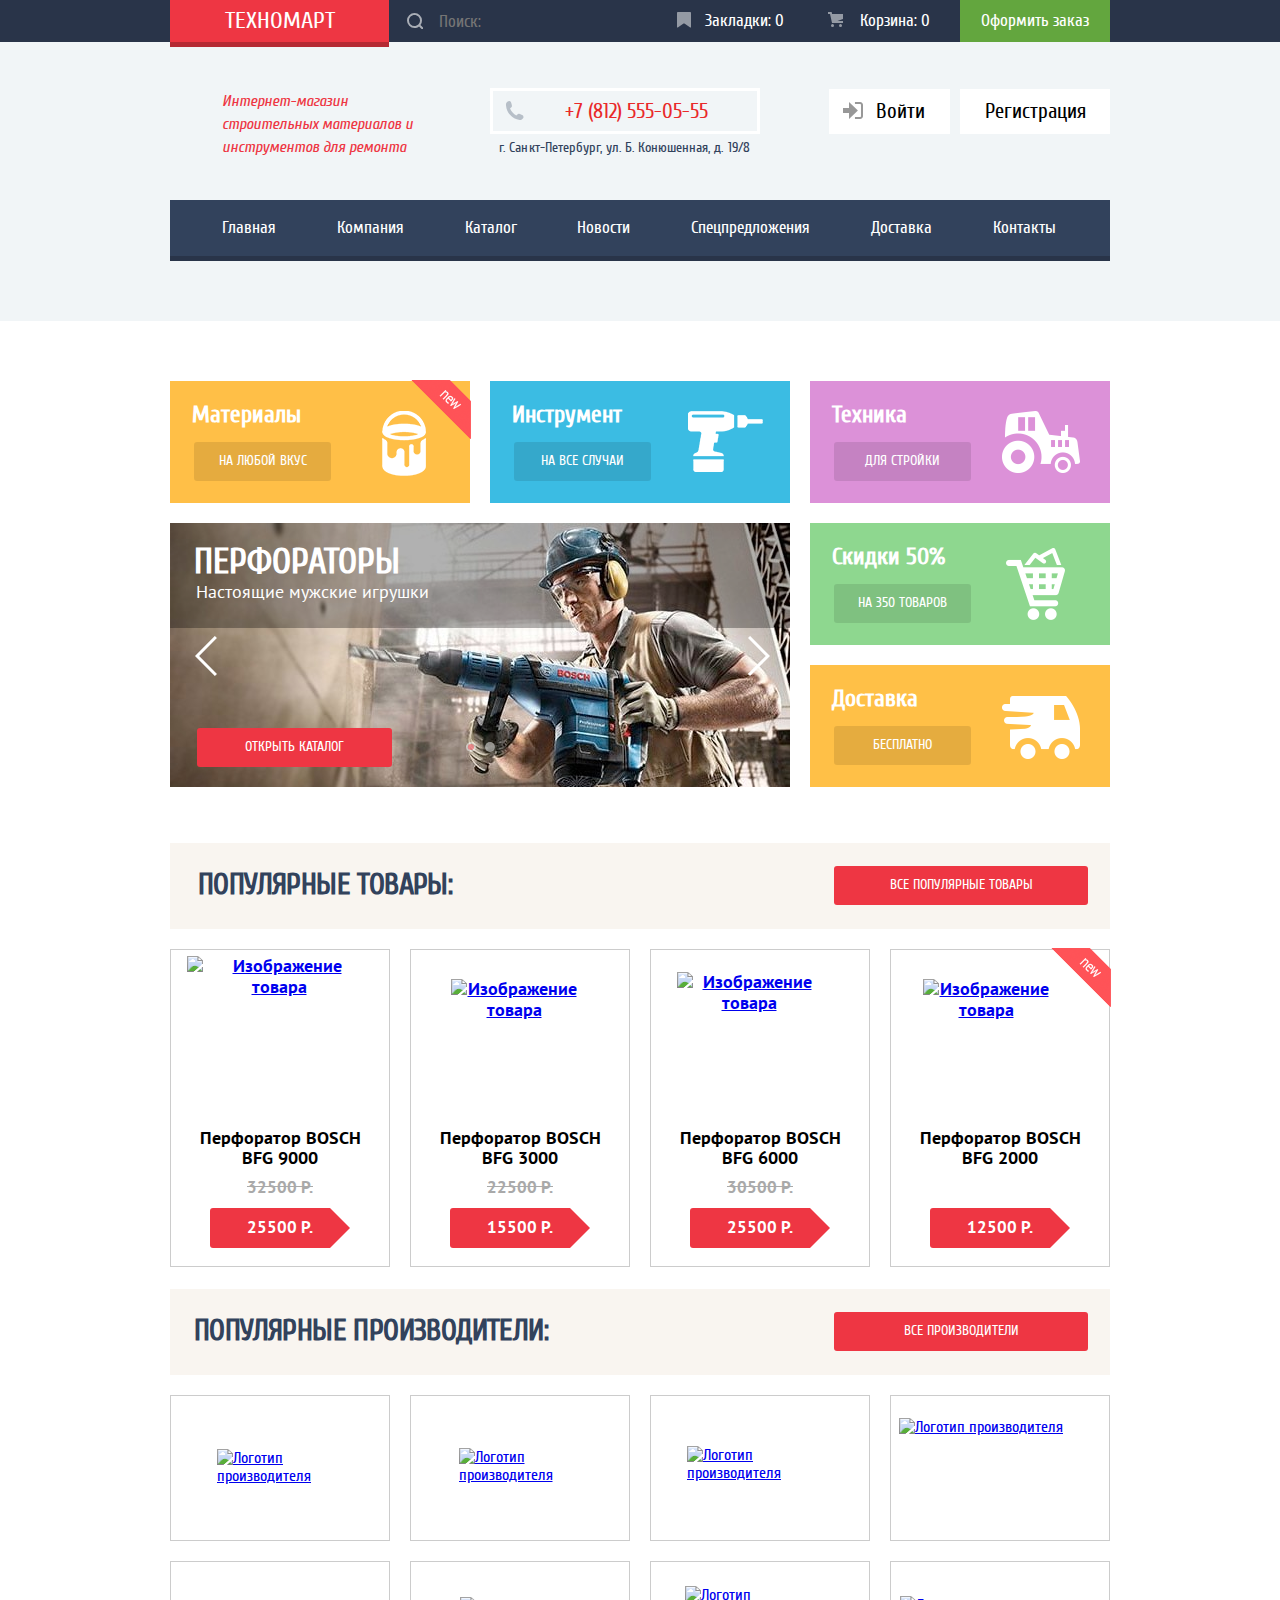
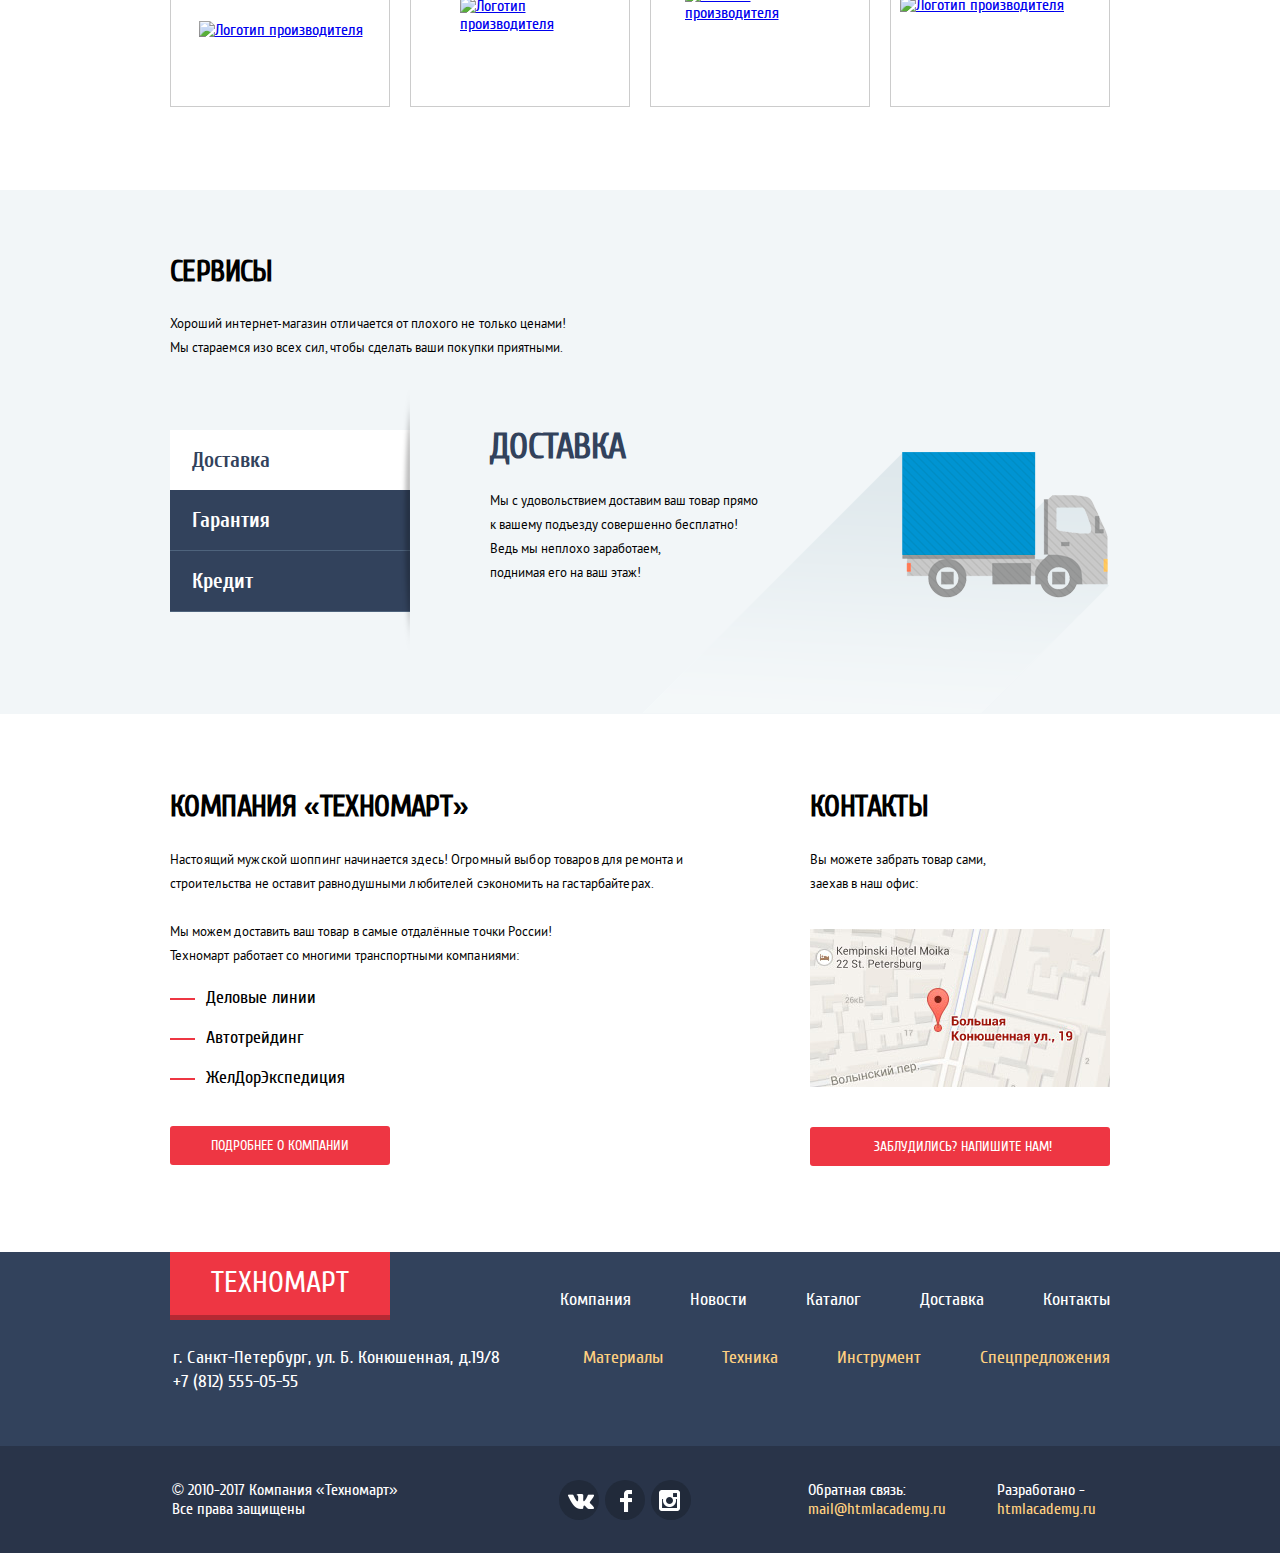
==== commit 8d05c9d3: "Исправлена ссылка на карту" ====
--- a/index.html
+++ b/index.html
@@ -303,7 +303,7 @@
         <p class="ourcontacts-description">
           Вы можете забрать товар сами, заехав в наш офис:
         </p>
-        <a class="ourcontacts-map" href="#"><img src="img/map_small.jpg" width="300" height="158" alt="Расположение офиса на карте"></a>
+        <a class="ourcontacts-map" href="static_map.html"><img src="img/map_small.jpg" width="300" height="158" alt="Расположение офиса на карте"></a>
         <a class="mainpage-link ourcontacts-link" href="feedback.html">Заблудились? Напишите нам!</a>
         <!--Модальное окно с картой-->
         <div class="map-wrapper">
--- a/css/style-mini.css
+++ b/css/style-mini.css
@@ -1 +1 @@
-@font-face{font-family:"PT Sans";font-style:normal;font-weight:400;src:url(../fonts/ptsans.woff2) format("woff2"),url(../fonts/ptsans.woff) format("woff")}@font-face{font-family:"PT Sans Bold";font-style:normal;font-weight:700;src:url(../fonts/ptsansbold.woff2) format("woff2"),url(../fonts/ptsansbold.woff) format("woff")}@font-face{font-family:"Cuprum";font-style:italic;font-weight:400;src:url(../fonts/cuprum.woff2) format("woff2"),url(../fonts/cuprum.woff) format("woff"),url(../fonts/cuprum.ttf)}@font-face{font-family:"Cuprum Italic";font-style:italic;font-weight:400;src:url(../fonts/cuprumitalic.woff2) format("woff2"),url(../fonts/cuprumitalic.woff) format("woff"),url(../fonts/cuprumitalic.ttf)}@font-face{font-family:"Cuprum Bold";font-style:normal;font-weight:700;src:url(../fonts/cuprumbold.woff2) format("woff2"),url(../fonts/cuprumbold.woff) format("woff"),url(../fonts/cuprumbold.ttf)}body{font-family:"Cuprum","Arial",sans-serif;margin:0;padding:0}.visually-hidden{position:absolute;clip:rect(0,0,0,0);width:1px;height:1px;margin:-1px;overflow:hidden}.header-top{color:#fff;background-color:rgb(41,52,73);font-size:17px}.header-top ul{margin:0;padding:0;list-style:none}.header-top a{color:inherit;background-color:inherit}.header-logo-item{color:#fff;background-color:rgb(238,54,67)}.header-logo-item:hover{color:#fff;background-color:rgb(202,44,55)}.header-logo-item:active{color:#fff;background-color:rgb(186,39,50)}.header-logo{color:inherit;background-color:inherit;font-size:24px;text-transform:uppercase;text-decoration:none}.header-search-input{position:relative;color:#fff;font-family:"Cuprum","Arial",sans-serif;border:none;background-color:rgb(41,52,73)}.header-search-input:hover{color:#fff;background-color:rgb(33,42,58)}.header-search-input:focus{color:#000;background-color:#fff}.header-search-label{position:relative;display:block;width:0;height:0}.header-search-label::before{position:absolute;content:"";background-image:url(../img/icon-search.svg);background-repeat:no-repeat;opacity:.6;width:16px;height:16px;left:18px;top:-29px;z-index:20}.header-search-input:hover + .header-search-label::before{opacity:1}.header-search-input:focus + .header-search-label::before{background-image:url(../img/icon-search-red.svg);opacity:1}.header-shortcuts,.header-basket{position:relative;color:#fff;background-color:rgb(41,52,73)}.header-shortcuts:hover,.header-basket:hover{color:#fff;background-color:rgb(33,42,58)}.header-shortcuts:active,.header-basket:active{color:#fff;opacity:.6;background-color:rgb(22,29,41)}.header-shortcuts::before{position:absolute;content:"";background-image:url(../img/icon-bookmark.svg);background-repeat:no-repeat;opacity:.5;width:16px;height:16px;left:28px;top:12px}.header-shortcuts:hover::before{opacity:1}.header-basket::before{position:absolute;content:"";background-image:url(../img/icon-cart.svg);background-repeat:no-repeat;opacity:.5;width:16px;height:16px;left:16px;top:12px}.header-basket:hover::before{opacity:1}.header-item-active{background-color:rgb(238,54,67)}.header-shortcuts a,.header-basket a,.header-makeorder a{text-decoration:none}.highlighted{color:#fff;background-color:rgb(99,166,62)}.highlighted:hover{color:#fff;background-color:rgb(95,187,45)}.highlighted:active{color:#fff;opacity:.6;background-color:rgb(81,133,52)}.header-middle,.header-bottom{color:#fff;background-color:rgb(241,245,247)}.header-mission{color:rgb(238,54,67);background-color:rgb(241,245,247);font-family:"Cuprum Italic","Arial",sans-serif;font-size:16px;line-height:23px}.header-address{color:rgb(50,66,92);background-color:rgb(241,245,247);font-size:14px;line-height:24px}.header-calllink{color:rgb(233,41,42);background-color:rgb(241,245,247);font-size:21px;text-decoration:none}.header-calllink::before{position:absolute;content:"";background-image:url(../img/icon-phone.svg);background-repeat:no-repeat;width:19px;height:19px;left:12px;top:10px}.header-enterlink,.header-registerlink{color:#000;background-color:#fff;font-size:21px;text-decoration:none}.header-enterlink:hover,.header-registerlink:hover{color:rgb(238,53,67);background-color:#fff}.header-enterlink:active,.header-registerlink:active{color:#000;opacity:.3;background-color:#fff}.header-enterlink a,.header-registerlink a{color:inherit;background-color:inherit}.header-enterlink::before{position:absolute;content:"";background-image:url(../img/icon-login.svg);background-repeat:no-repeat;opacity:.5;width:20px;height:20px;top:13px;left:14px}.header-enterlink:hover::before{opacity:1}.mainmenu{color:#fff;background-color:rgb(50,66,92);font-size:17px;margin:0;padding:0;list-style:none}.mainmenu-item:hover{color:#fff;background-color:rgb(41,52,73)}.mainmenu-item:active{color:#fff;opacity:.5;background-color:rgb(29,39,57)}.mainmenu-item a{color:inherit;background-color:inherit;text-decoration:none}.index-container{color:#fff}.offering-item{background-repeat:no-repeat;text-decoration:none}.materials{color:#fff;background-color:rgb(255,191,71);background-image:url(../img/symbol_bucket.png);background-position:right 44px top 30px}.tools{color:#fff;background-color:rgb(59,188,227);background-image:url(../img/symbol_drill.png);background-position:right 27px top 30px}.machines{color:#fff;background-color:rgb(220,145,216);background-image:url(../img/symbol_tractor.png);background-position:right 30px top 30px}.revolver{position:relative;color:#fff;background-color:rgb(157,140,119);background-repeat:no-repeat;width:620px;height:264px;z-index:1}.perforator{background-image:url(../img/slider_1-min.jpg)}.drill{background-image:url(../img/layer125.png),url(../img/slider_2-min.jpg);background-position:289px 0,0 0}.revolver::after{position:absolute;content:"";background-repeat:no-repeat;z-index:-1;width:620px;height:264px;opacity:.3;top:0;left:0}.perforator::after{background-image:url(../img/slider_1_mask.png)}.drill::after{background-image:url(../img/slider_2_mask.png)}.revolver-header{font-size:36px;text-transform:uppercase;z-index:100;display:none}.revolver-description{font-family:"PT Sans","Arial",sans-serif;font-size:18px;z-index:100;display:none}.revolver-header.show,.revolver-description.show{display:block}.scroll-left,.scroll-right{position:absolute;content:"";background-color:transparent;border:none;background-repeat:no-repeat;width:40px;height:40px;top:113px;cursor:pointer}.scroll-left{background-image:url(../img/icon-left.svg);left:25px}.scroll-right{background-image:url(../img/icon-right.svg);right:2px}.scroll-left:active{-webkit-transform:translateX(-3px);-ms-transform:translateX(-3px);transform:translateX(-3px)}.scroll-right:active{-webkit-transform:translateX(3px);-ms-transform:translateX(3px);transform:translateX(3px)}.scroll-indicator-left,.scroll-indicator-right{position:absolute;content:"";width:10px;height:10px;background-color:rgba(255,255,255,.5);border-radius:50%;top:219px}.scroll-indicator-left{left:296px}.scroll-indicator-right{left:315px}.scroll-indicator-left.active::after,.scroll-indicator-right.active::after{position:absolute;content:"";width:6px;height:6px;background-color:rgba(238,54,67,.5);border-radius:50%;top:2px;left:2px}.discount{color:#fff;background-color:rgb(142,215,143);background-image:url(../img/symbol_basket.png);background-position:right 45px top 25px}.delivery{color:#fff;background-color:rgb(255,192,71);background-image:url(../img/symbol_car.png);background-position:right 30px top 31px}.offering-category{font-size:24px}.mainpage-link{color:#fff;background-color:rgb(238,54,67);font-size:14px;text-transform:uppercase;text-decoration:none;cursor:pointer}.mainpage-link:hover{background-color:rgb(202,44,55)}.mainpage-link:active{background-color:rgb(186,39,50)}.offering-transparentbox{color:#fff;background-color:rgba(0,0,0,.1);font-size:14px;text-transform:uppercase;text-decoration:none}.offering-transparentbox:hover{background-color:rgba(0,0,0,.2)}.offering-transparentbox:active{background-color:rgba(0,0,0,.3)}.popular header{color:rgb(50,66,92);background-color:rgb(249,245,240)}.section-title-header{font-size:30px;text-transform:uppercase;letter-spacing:-.02em}.popular-list{padding:0;list-style:none}.product-card{color:#000;background-color:#fff;font-family:"PT Sans Bold","Arial",sans-serif;font-size:18px}.newproduct::after{content:"";position:absolute;background-image:url(../img/label_new_text.png);background-repeat:no-repeat;background-position:0 0;top:-1px;right:-1px;width:60px;height:60px;z-index:30}.buy-block{background-color:rgba(255,255,255,.9);z-index:10;display:none}.product-card:hover .buy-block{display:block}.product-card:hover{-webkit-box-shadow:0 5px 15px rgba(0,0,0,.5);box-shadow:0 5px 15px rgba(0,0,0,.5)}.buy-button,.to-favorities-button{position:relative;font-family:"Cuprum","Arial",sans-serif;font-size:14px;line-height:18px;text-transform:uppercase;text-decoration:none;color:#fff;background-color:rgb(99,166,62);border:3px solid rgb(99,166,62);padding:7px 0;border-radius:3px;cursor:pointer}.buy-button{border-bottom-color:rgb(81,133,52)}.buy-button::before{position:absolute;content:"";background:url(../img/icon-cart.svg);background-repeat:no-repeat;width:16px;height:16px;left:10px;top:8px}.buy-button:hover{color:#fff;background-color:rgb(95,187,45);border-color:rgb(95,187,45);border-bottom-color:rgb(81,133,52)}.buy-button:active{color:#fff;background-color:rgb(81,133,52);border-color:rgb(81,133,52)}.to-favorities-button{color:rgb(50,66,92);background-color:#fff}.to-favorities-button:hover{border-color:rgb(50,66,92)}.to-favorities-button:active{color:rgba(50,66,92,.3);border-color:rgb(193,198,206)}.product-oldprice{color:rgb(169,169,169);font-size:17px;text-transform:uppercase}.product-price{color:#fff;background-color:rgb(238,54,67);font-size:17px;text-transform:uppercase}.vendor-list{list-style:none;padding:0}.vendor-item{background-color:white}.vendor-item:hover{-webkit-box-shadow:0 5px 15px rgba(0,0,0,.5);box-shadow:0 5px 15px rgba(0,0,0,.5)}.vendor-item:active{opacity:.3;-webkit-box-shadow:0 2px 5px rgba(0,0,0,.5);box-shadow:0 2px 5px rgba(0,0,0,.5)}.services{color:#000;background-color:rgb(242,246,248);font-family:"Cuprum","Arial",sans-serif;font-size:13px;line-height:24px}.services-delivery{background-image:url(../img/delivery.png),url(../img/delivery_shade.png);background-repeat:no-repeat;background-position:732px 262px,472px 262px}.services-warranty{background-image:url(../img/warranty.png),url(../img/warranty_shade.png);background-repeat:no-repeat;background-position:770px 250px,552px 260px}.services-loan{background-image:url(../img/loan.png),url(../img/loan_shade.png);background-repeat:no-repeat;background-position:750px 250px,465px 250px}.services-menu{list-style:none;padding:0}.services-menu-item-active{color:rgb(50,66,92);background-color:#fff;font-family:"Cuprum Bold","Arial",sans-serif;font-size:21px}.services-menu-item-inactive{color:#fff;background-color:rgb(50,66,92);font-family:"Cuprum Bold","Arial",sans-serif;font-size:21px;border-bottom:1px solid rgb(78,99,124)}.services-menu-item-inactive:hover{color:#fff;background-color:rgb(41,52,73)}.services-menu-item-inactive:active{color:rgb(50,66,92);background-color:#fff}.services-link{color:inherit;background-color:inherit;text-decoration:none}.services-menu::after{position:absolute;content:"";width:10px;height:260px;top:-40px;right:0;background-image:url(../img/vertical_bar.png);background-repeat:no-repeat;background-size:10px 260px;z-index:10}.services-description h3{color:rgb(50,66,92);background-color:rgb(242,246,248);font-size:36px;text-transform:uppercase;letter-spacing:-.016em}.services-slogan,.services-description p{font-family:"PT Sans","Arial",sans-serif;font-size:13px;line-height:24px}.delivery-description{width:275px}.warranty-description{width:375px}.loan-description{width:300px}.loan-link{width:196px}.ourcompany,.ourcontacts{color:#000;background-color:#fff}.ourcompany-description,.ourcontacts-description{font-family:"PT Sans","Arial",sans-serif;font-size:13px;line-height:24px}.ourcompany-description{width:525px;letter-spacing:.009em}.ourcompany-description.more{width:415px;letter-spacing:.004em}.ourcontacts-description{width:195px}.transport-list{font-size:18px;padding:0;list-style:none}.transport-list li{position:relative}.transport-list li::before{position:absolute;content:"";width:25px;height:2px;top:20px;left:-36px;background-color:rgb(238,54,67)}.ourcontacts-map{background-color:rgb(236,239,230)}.footer-top{color:#fff;background-color:rgb(50,66,92);font-family:"Cuprum","Arial",sans-serif;font-size:18px}.main-footer-logo{color:#fff;background-color:rgb(238,54,67);font-size:30px;text-transform:uppercase;text-decoration:none}.footer-address{text-decoration:none;letter-spacing:.008em}.footer-navigation ul{padding:0;list-style:none}.footer-navigation-item{color:inherit;background-color:inherit;text-decoration:none}.footer-navigation-item:hover{text-decoration:underline}.footer-navigation-item:active{text-decoration:none;opacity:.5}.footernav-highlighted,.footer-highlightedlink{color:rgb(255,208,128);background-color:inherit}.footer-bottom{color:#fff;background-color:rgb(41,52,73);font-size:16px}.footer-social ul{padding:0;list-style:none}.social-link{color:#fff;background-color:rgb(33,42,58);width:40px;height:40px;border-radius:50%}.social-link:hover{color:#fff;background-color:rgb(238,54,67)}.vkontante,.facebook,.instagram{position:relative;display:block;width:0;height:0}.vkontante::before{position:absolute;content:"";background-image:url(../img/icon-vk.png);background-repeat:no-repeat;top:14px;left:9px;width:30px;height:30px}.facebook::before{position:absolute;content:"";background-image:url(../img/icon-fb.png);background-repeat:no-repeat;top:10px;left:15px;width:30px;height:30px}.instagram::before{position:absolute;content:"";background-image:url(../img/icon-insta.png);background-repeat:no-repeat;top:10px;left:8px;width:30px;height:30px}.footer-highlightedlink{text-decoration:none}.footer-highlightedlink:hover{text-decoration:underline}.footer-highlightedlink:active{text-decoration:none;color:rgb(238,54,67)}.write-us{position:absolute;top:0;left:0;color:#000;background-color:#fff;border-top:7px solid rgb(255,83,87);-webkit-box-shadow:0 0 25px rgba(0,0,0,.8);box-shadow:0 0 25px rgba(0,0,0,.8);z-index:100}.write-us-wrapper{position:relative}.write-us-label{font-size:18px}.write-us-header input,.write-us-central textarea{display:block;font-size:12px;border:1px solid rgb(222,227,228);border-radius:2px}.write-us-bottom{color:#000;background-color:rgb(244,244,244)}.write-us-button{color:#fff;background-color:rgb(238,54,67);text-transform:uppercase;font-family:"Cuprum","Arial",sans-serif;padding:0;border:none}.modal-close{position:absolute;top:10px;right:10px;width:30px;height:30px;font-size:0;background-color:transparent;border:0;cursor:pointer}.modal-close::before,.modal-close::after{content:"";position:absolute;top:9px;left:8px;width:27px;height:5px;border-radius:2px;background-color:rgb(255,83,87)}.modal-close::before{-webkit-transform:rotate(45deg);-ms-transform:rotate(45deg);transform:rotate(45deg)}.modal-close::after{-webkit-transform:rotate(-45deg);-ms-transform:rotate(-45deg);transform:rotate(-45deg)}.map{position:absolute;top:0;left:0;color:#000;background-color:rgb(238,234,227);background-image:url(../img/map_big.jpg);width:100%;height:100%;-webkit-box-shadow:0 0 25px rgba(0,0,0,.8);box-shadow:0 0 25px rgba(0,0,0,.8);z-index:2}.map-close{z-index:4}.header-username{position:relative;display:-webkit-box;display:-ms-flexbox;display:flex;-webkit-box-align:center;-ms-flex-align:center;align-items:center;color:#000;background-color:#fff;font-size:21px;text-decoration:none;min-height:45px;padding-left:48px}.username-link{text-decoration:none;color:inherit;display:-webkit-box;display:-ms-flexbox;display:flex;width:210px;min-height:26px;-ms-flex-wrap:wrap;flex-wrap:wrap;-webkit-box-pack:start;-ms-flex-pack:start;justify-content:flex-start;-webkit-box-align:start;-ms-flex-align:start;align-items:flex-start;-ms-flex-line-pack:start;align-content:flex-start;-webkit-box-sizing:border-box;box-sizing:border-box;padding:10px 0}.username-link::before{position:absolute;content:"";background-image:url(../img/icon-user.svg);background-repeat:no-repeat;opacity:.5;width:20px;height:20px;top:12px;left:14px}.username-link:hover::before{opacity:1}.username-link:active,.username-link:focus{opacity:.3}.logout-icon{display:block}.logout-icon::after{position:absolute;content:"";background-image:url(../img/icon-logout.svg);background-repeat:no-repeat;opacity:.5;width:20px;height:20px;top:13px;right:11px}.logout-icon:hover::after{opacity:1}.logout-icon:active::after,.logout-icon:focus::after{opacity:.3}.user-link{position:relative;color:rgb(50,66,92);font-size:16px;text-decoration:underline}.user-link:last-child::before{position:absolute;content:"";display:block;background-color:rgb(50,66,92);width:4px;height:4px;top:8px;left:-18px;border-radius:50%}.user-link:hover{color:rgb(238,54,67)}.user-link:active{color:rgb(50,66,92);opacity:.5}.catalog-container{color:#000;background-color:#fff;font-family:"PT Sans","Arial",sans-serif;font-size:13px;text-transform:uppercase}.breadcrumbs ul{padding:0;list-style:none}.breadcrumbs-item a{color:inherit;background-color:inherit;text-decoration:none}.breadcrumbs-item::before{content:">";color:rgb(193,198,206);margin-right:18px}.breadcrumbs-item-home::before{content:url(../img/icon-home.png)}.catalog-header-box{color:rgb(50,66,92);background-color:rgb(243,247,248)}.catalog-header{color:inherit;background-color:rgb(247,243,236)}.filter-display-name{font-family:"PT Sans Bold","Arial",sans-serif;font-size:17px;margin-bottom:19px}.filter-sliderbox{background-color:rgb(247,243,236);display:-webkit-box;display:-ms-flexbox;display:flex;-webkit-box-align:center;-ms-flex-align:center;align-items:center;-webkit-box-pack:center;-ms-flex-pack:center;justify-content:center}.slider-min,.slider-max{display:none}.slider-background{width:180px;height:2px;background-color:#aaa;display:-webkit-box;display:-ms-flexbox;display:flex;-webkit-box-align:center;-ms-flex-align:center;align-items:center;-webkit-box-pack:center;-ms-flex-pack:center;justify-content:center}.slider-foreground{height:2px;min-width:1px;-webkit-box-flex:1;-ms-flex-positive:1;flex-grow:1;background-color:rgb(0,202,116)}.minprice,.maxprice{position:relative;width:0;height:0;background-color:#000}.minprice{margin-left:0}.maxprice{margin-right:30px}.minprice::before,.maxprice::before{position:absolute;content:"";width:20px;height:20px;top:-10px;background-color:#fff;border-radius:50%;-webkit-box-shadow:0 2px 2px rgba(0,0,0,.7);box-shadow:0 2px 2px rgba(0,0,0,.7);z-index:50;cursor:pointer}.minprice::before{left:0}.maxprice::before{right:0}.minprice::after{left:7px}.maxprice::after{right:7px}.minprice::after,.maxprice::after{position:absolute;content:"";width:6px;height:6px;top:-3px;background-color:#aaa;border-radius:50%;z-index:51}.filter-rangebox span{display:-webkit-box;display:-ms-flexbox;display:flex;-webkit-box-align:center;-ms-flex-align:center;align-items:center}.price-minvalue,.price-maxvalue{font-family:"PT Sans","Arial",sans-serif;font-size:18px;background-color:rgb(247,243,236);border:none;display:block;width:94px;height:37px;text-align:center;-moz-appearance:textfield;padding-bottom:5px;-webkit-box-sizing:border-box;box-sizing:border-box;padding-left:4px;letter-spacing:-.04em}.filter-list{padding:0;list-style:none}.filter-label{font-size:15px;position:relative;cursor:pointer}.filter-label.for-radio{font-size:14px}.filter-input-checkbox + .filter-label::before{content:"";position:absolute;top:0;left:-33px;width:17px;height:17px;border:2px solid #aaa;border-radius:2px}.filter-input-checkbox + .filter-label:hover::before,.filter-input-checkbox + .filter-label:focus::before{border-color:#888}.filter-input-checkbox:checked + .filter-label::after{content:"";position:absolute;width:8px;height:15px;top:-3px;left:-24px;background-color:transparent;border-bottom:3px solid #aaa;border-right:3px solid #aaa;-webkit-box-shadow:inset -1px 0 0 0 #fff,1px 0 0 0 #fff;box-shadow:inset -1px 0 0 0 #fff,1px 0 0 0 #fff;-webkit-transform:rotate(45deg);-ms-transform:rotate(45deg);transform:rotate(45deg)}.filter-input-checkbox:checked + .filter-label:hover::after,.filter-input-checkbox:checked + .filter-label:focus::after{border-bottom-color:#888;border-right-color:#888}.filter-input-checkbox:disabled + .filter-label,.filter-input-radio:disabled + .filter-label{color:#ddd}.filter-input-checkbox:disabled + .filter-label::before{border-color:#ddd}.filter-input-checkbox:disabled + .filter-label::after,.filter-input-checkbox:disabled + .filter-label:hover::after,.filter-input-checkbox:disabled + .filter-label:focus::after{border-bottom-color:#ddd;border-right-color:#ddd}.filter-input-checkbox{display:none}.filter-input-radio + .filter-label::before{content:"";position:absolute;top:-2px;left:-34px;width:19px;height:19px;border:2px solid #aaa;border-radius:50%;cursor:pointer}.filter-input-radio + .filter-label:hover::before,.filter-input-radio + .filter-label:focus::before{border-color:#888}.filter-input-radio:checked + .filter-label::after{content:"";position:absolute;top:5px;left:-27px;width:9px;height:9px;background-color:#aaa;border-radius:50%}.filter-input-radio:checked + .filter-label:hover::after,.filter-input-radio:checked + .filter-label:focus::after{background-color:#888}.filter-input-radio:disabled + .filter-label::before{border-color:#ddd}.filter-input-radio:disabled + .filter-label::after,.filter-input-radio:disabled + .filter-label:hover::after,.filter-input-radio:disabled + .filter-label:focus::after{background-color:#ddd}.filter-input-radio{display:none}.filter-submit{width:140px;height:37px;background-color:#fff;font-family:"PT Sans","Arial",sans-serif;display:-webkit-box;display:-ms-flexbox;display:flex;-webkit-box-pack:center;-ms-flex-pack:center;justify-content:center;text-transform:uppercase;border:1px solid rgb(247,243,236);cursor:pointer}.sorter-list{padding:0;list-style:none}.sorter-radio{font-family:"PT Sans","Arial",sans-serif;font-size:13px;text-decoration:underline;-webkit-text-decoration-style:dotted;text-decoration-style:dotted;-webkit-text-decoration-color:rgb(238,64,67);text-decoration-color:rgb(238,64,67);color:#000;opacity:.3}.sorter-selected{text-decoration:none;color:rgb(238,64,67);opacity:1}.sorter-radio:hover{text-decoration:underline;-webkit-text-decoration-style:dotted;text-decoration-style:dotted;-webkit-text-decoration-color:rgb(238,64,67);text-decoration-color:rgb(238,64,67);color:#000;opacity:1}.sorter-radio:active{text-decoration:none;color:rgb(238,64,67);opacity:1}.sorter-ascending,.sorter-descending{display:block;width:0;height:0;border:0 solid transparent;border-right-width:5px;border-left-width:5px}.sorter-ascending{border-bottom:10px solid rgb(197,197,197)}.sorter-descending{border-top:10px solid rgb(197,197,197)}.sorter-ascending.order-selected{border-bottom:10px solid rgb(238,64,67)}.sorter-descending.order-selected{border-top:10px solid rgb(238,64,67)}.sorter-ascending:hover{border-bottom:10px solid #333}.sorter-descending:hover{border-top:10px solid #333}.sorter-ascending:active{border-bottom:10px solid rgb(238,64,67)}.sorter-descending:active{border-top:10px solid rgb(238,64,67)}.catalog-list{padding:0;list-style:none}.pagenumber-list{padding:0;list-style:none}.pagenumber-item{color:#000;background-color:#fff;border:1px solid rgb(229,229,229);border-radius:3px;text-decoration:none}.pagenumber-item:hover{border:1px solid #888}.pagenumber-item:active{border:1px solid rgb(238,54,67)}.pagenumber-active,.pagenumber-active:hover{color:#fff;background-color:rgb(238,54,67);border:1px solid rgb(238,54,67)}.category-comment{color:#000;background-color:rgb(242,246,248)}.category-comment{text-transform:none}.category-comment-header{font-family:"Cuprum","Arial",sans-serif;letter-spacing:-.01em}.category-comment-text{font-family:"PT Sans","Arial",sans-serif;font-size:13px;line-height:24px;letter-spacing:.01em}.basket{position:absolute;top:0;left:0;color:#000;background-color:#fff;border-top:6px solid rgb(255,83,87);-webkit-box-shadow:0 0 25px rgba(0,0,0,.8);box-shadow:0 0 25px rgba(0,0,0,.8);z-index:100}.basket-wrapper{position:relative}.basket-header{position:relative}.basket-header::before{position:absolute;content:"";background-image:url(../img/added_to_basket.png);background-repeat:no-repeat;width:80px;height:80px;top:-14px;left:-90px}.basket-bottom{color:#000;background-color:rgb(244,244,244)}.basket-button,.basket-button-inactive{color:#fff;width:220px;background-color:rgb(238,54,67);text-transform:uppercase;font-family:"Cuprum","Arial",sans-serif;padding:0;border:none;cursor:pointer}.basket-button-inactive,.basket-button-inactive:hover{background-color:#fff;color:#000}.header-top{min-width:1200px}.header-top-wrapper{width:940px;margin:0 auto}.header-top-wrapper ul{display:-webkit-box;display:-ms-flexbox;display:flex;-webkit-box-orient:horizontal;-webkit-box-direction:normal;-ms-flex-direction:row;flex-direction:row;min-height:42px}.header-logo-item{display:-webkit-box;display:-ms-flexbox;display:flex;-webkit-box-pack:center;-ms-flex-pack:center;justify-content:center;-webkit-box-align:center;-ms-flex-align:center;align-items:center;width:224px;border-bottom:5px solid rgb(181,41,51);margin-bottom:-5px;z-index:99}.header-search-input{margin-left:0;margin-right:auto;width:260px;height:42px;padding-left:50px;padding-right:20px}.header-shortcuts{display:-webkit-box;display:-ms-flexbox;display:flex;-webkit-box-align:center;-ms-flex-align:center;align-items:center;-webkit-box-sizing:border-box;box-sizing:border-box;padding-left:56px;margin-right:0;width:165px}.header-basket{display:-webkit-box;display:-ms-flexbox;display:flex;-webkit-box-align:center;-ms-flex-align:center;align-items:center;-webkit-box-sizing:border-box;box-sizing:border-box;padding-left:48px;margin-right:0;width:150px}.header-makeorder{display:-webkit-box;display:-ms-flexbox;display:flex;-webkit-box-pack:center;-ms-flex-pack:center;justify-content:center;-webkit-box-align:center;-ms-flex-align:center;align-items:center;width:153px}.header-middle{min-width:1200px}.header-middle-wrapper{display:-webkit-box;display:-ms-flexbox;display:flex;-webkit-box-orient:horizontal;-webkit-box-direction:normal;-ms-flex-direction:row;flex-direction:row;width:940px;margin:0 auto;min-height:158px;-webkit-box-align:start;-ms-flex-align:start;align-items:flex-start;-webkit-box-pack:justify;-ms-flex-pack:justify;justify-content:space-between}.header-mission{display:block;width:197px;margin:48px 0 40px 52px}.header-address{margin-top:46px;margin-left:68px;width:270px;letter-spacing:.002em}.header-calllink{display:block;position:relative;border:3px solid white;padding:8px 36px 8px 72px}.header-address p{margin-top:2px;text-align:center}.not-logged-in{display:none;-webkit-box-orient:horizontal;-webkit-box-direction:normal;-ms-flex-direction:row;flex-direction:row;margin-left:67px;margin-top:47px}.not-logged-in.show{display:-webkit-box;display:-ms-flexbox;display:flex}.header-enterlink{position:relative;display:-webkit-box;display:-ms-flexbox;display:flex;width:121px;height:45px;-webkit-box-align:center;-ms-flex-align:center;align-items:center;margin-left:auto;-webkit-box-pack:end;-ms-flex-pack:end;justify-content:flex-end}.header-enterlink span{margin-right:25px}.header-registerlink{display:-webkit-box;display:-ms-flexbox;display:flex;width:150px;height:45px;margin-left:10px;-webkit-box-align:center;-ms-flex-align:center;align-items:center;-webkit-box-pack:center;-ms-flex-pack:center;justify-content:center}.header-bottom{display:-webkit-box;display:-ms-flexbox;display:flex;-webkit-box-orient:horizontal;-webkit-box-direction:normal;-ms-flex-direction:row;flex-direction:row;min-width:1200px;-webkit-box-pack:center;-ms-flex-pack:center;justify-content:center}.mainmenu{display:-webkit-box;display:-ms-flexbox;display:flex;-webkit-box-orient:horizontal;-webkit-box-direction:normal;-ms-flex-direction:row;flex-direction:row;-ms-flex-wrap:wrap;flex-wrap:wrap;width:940px;min-height:56px;margin-bottom:60px;border-bottom:5px solid rgb(41,52,73);-webkit-box-pack:justify;-ms-flex-pack:justify;justify-content:space-between}.mainmenu-item{display:-webkit-box;display:-ms-flexbox;display:flex;-webkit-box-pack:center;-ms-flex-pack:center;justify-content:center;-webkit-box-align:center;-ms-flex-align:center;align-items:center;min-height:56px}.mainmenu-item a{margin:0 30px}.mainmenu-item:first-child{margin-left:22px}.mainmenu-item:last-child{margin-right:24px}.index-container{display:-webkit-box;display:-ms-flexbox;display:flex;-webkit-box-orient:vertical;-webkit-box-direction:normal;-ms-flex-direction:column;flex-direction:column;-webkit-box-align:center;-ms-flex-align:center;align-items:center;min-width:1200px}.offering{display:-webkit-box;display:-ms-flexbox;display:flex;-webkit-box-orient:horizontal;-webkit-box-direction:normal;-ms-flex-direction:row;flex-direction:row;width:940px;margin:60px auto 54px auto;-webkit-box-pack:start;-ms-flex-pack:start;justify-content:flex-start;-ms-flex-line-pack:justify;align-content:space-between;-ms-flex-wrap:wrap;flex-wrap:wrap}.offering-item{position:relative;width:300px;height:122px;padding:0;display:-webkit-box;display:-ms-flexbox;display:flex;-webkit-box-orient:vertical;-webkit-box-direction:normal;-ms-flex-direction:column;flex-direction:column;-webkit-box-pack:justify;-ms-flex-pack:justify;justify-content:space-between;-webkit-box-align:start;-ms-flex-align:start;align-items:flex-start}.materials,.tools{margin:0 20px 20px 0}.revolver{margin-right:20px}.offering-category{margin:0;margin-left:22px;margin-top:20px}.offering-transparentbox{margin-left:24px;margin-bottom:22px;display:-webkit-box;display:-ms-flexbox;display:flex;width:137px;height:39px;-webkit-box-pack:center;-ms-flex-pack:center;justify-content:center;-webkit-box-align:center;-ms-flex-align:center;align-items:center;padding:0;border-radius:3px}.revolver{display:-webkit-box;display:-ms-flexbox;display:flex;-webkit-box-orient:vertical;-webkit-box-direction:normal;-ms-flex-direction:column;flex-direction:column;-webkit-box-pack:justify;-ms-flex-pack:justify;justify-content:space-between;-webkit-box-align:start;-ms-flex-align:start;align-items:flex-start}.revolver-header{margin:18px 0 0 24px}.revolver-description{margin-left:26px;margin-top:0;margin-bottom:auto}.mainpage-link{display:-webkit-box;display:-ms-flexbox;display:flex;height:39px;-webkit-box-pack:center;-ms-flex-pack:center;justify-content:center;-webkit-box-align:center;-ms-flex-align:center;align-items:center;border-radius:3px}.revolver .mainpage-link{margin-left:27px;margin-bottom:20px;width:195px}.offering-aside{display:-webkit-box;display:-ms-flexbox;display:flex;height:264px;-webkit-box-orient:vertical;-webkit-box-direction:normal;-ms-flex-direction:column;flex-direction:column;-webkit-box-pack:justify;-ms-flex-pack:justify;justify-content:space-between}.section-title{display:-webkit-box;display:-ms-flexbox;display:flex;-webkit-box-align:center;-ms-flex-align:center;align-items:center;-webkit-box-pack:justify;-ms-flex-pack:justify;justify-content:space-between;width:940px;-webkit-box-sizing:border-box;box-sizing:border-box;margin:2px auto 20px auto;padding:23px 22px 24px 28px}.section-title-header{font-family:"Cuprum","Arial",sans-serif;margin:0}.section-title-header.vendors{margin-left:-4px}.section-title .mainpage-link{width:254px}.popular{width:940px;margin:0 auto}.popular-list{display:-webkit-box;display:-ms-flexbox;display:flex;-ms-flex-wrap:wrap;flex-wrap:wrap;padding:0;margin-bottom:0}.popular-item{margin:0 20px 20px 0}.product-card{position:relative;display:inline-block;width:220px;vertical-align:top;border:1px solid #ccc;text-align:center;-webkit-box-sizing:border-box;box-sizing:border-box}.popular-item:nth-child(4n){margin-right:0}.newproduct{position:relative}.product-image{display:-webkit-box;display:-ms-flexbox;display:flex;width:218px;height:168px;-webkit-box-align:center;-ms-flex-align:center;align-items:center;-webkit-box-pack:center;-ms-flex-pack:center;justify-content:center}.product-image.bfg9000{-webkit-transform:translate(-1px,4px);-ms-transform:translate(-1px,4px);transform:translate(-1px,4px)}.product-image.bfg3000{-webkit-transform:translate(-6px,1px);-ms-transform:translate(-6px,1px);transform:translate(-6px,1px)}.product-image.bfg6000{-webkit-transform:translate(-11px,2px);-ms-transform:translate(-11px,2px);transform:translate(-11px,2px)}.product-image.bfg2000{-webkit-transform:translate(-14px,1px);-ms-transform:translate(-14px,1px);transform:translate(-14px,1px)}.buy-block{position:absolute;width:218px;height:88px;top:0;left:0;padding:40px 0}.buy-button,.to-favorities-button{display:block;width:129px;margin:0 auto;margin-bottom:7px;padding:7px 0}.product-name{min-height:40px;padding:0 25px;margin-top:10px;margin-bottom:auto;line-height:20px}.product-oldprice{min-height:20px;margin-top:10px;margin-bottom:10px}.product-price{display:block;position:relative;width:80px;margin:10px auto 18px auto;padding:10px 30px;border-radius:3px}.product-price:after{content:"";position:absolute;top:0;right:-20px;width:0;height:0;border:20px solid white;border-left-color:#ee3643}.vendor-list{margin-left:-20px;margin-bottom:63px;display:-webkit-box;display:-ms-flexbox;display:flex;-webkit-box-orient:horizontal;-webkit-box-direction:normal;-ms-flex-direction:row;flex-direction:row;-webkit-box-pack:start;-ms-flex-pack:start;justify-content:flex-start;-ms-flex-wrap:wrap;flex-wrap:wrap}.vendor-item{width:220px;height:146px;-webkit-box-sizing:border-box;box-sizing:border-box;margin-left:20px;margin-bottom:20px;border:1px solid #ccc;display:-webkit-box;display:-ms-flexbox;display:flex;-webkit-box-orient:horizontal;-webkit-box-direction:normal;-ms-flex-direction:row;flex-direction:row;-webkit-box-pack:center;-ms-flex-pack:center;justify-content:center;-webkit-box-align:center;-ms-flex-align:center;align-items:center}.vendor-item img{margin:0}.vendor-item.interskol img{-webkit-transform:translate(-1px,-6px);-ms-transform:translate(-1px,-6px);transform:translate(-1px,-6px)}.vendor-item.hitachi img{-webkit-transform:translate(3px,3px);-ms-transform:translate(3px,3px);transform:translate(3px,3px)}.vendor-item.metabo img{-webkit-transform:translate(2px,-3px);-ms-transform:translate(2px,-3px);transform:translate(2px,-3px)}.services{min-width:1200px;min-height:520px}.services-wrapper{display:-webkit-box;display:-ms-flexbox;display:flex;-webkit-box-orient:vertical;-webkit-box-direction:normal;-ms-flex-direction:column;flex-direction:column;width:940px;min-height:524px;margin:0 auto}.services .section-title-header{margin-left:0;margin-top:70px}.services-slogan{margin-top:28px;width:400px;margin-bottom:70px;letter-spacing:.004em}.services-block{display:-webkit-box;display:-ms-flexbox;display:flex;width:750px;-webkit-box-pack:start;-ms-flex-pack:start;justify-content:flex-start}.services-menu{position:relative;margin:0}.services-link{display:block;width:218px;height:60px}.services-link{display:-webkit-box;display:-ms-flexbox;display:flex;-webkit-box-pack:start;-ms-flex-pack:start;justify-content:flex-start;padding-left:22px;-webkit-box-align:center;-ms-flex-align:center;align-items:center}.services-description{margin-top:0;margin-bottom:0;margin-left:80px;margin-right:auto;display:none}.services-description h3{margin:0;margin-top:5px}.services-description p{margin-top:30px;margin-bottom:28px}.services-description.show{display:block}.main-extrainfo{width:940px;margin:0 auto;padding:76px 130px 86px 130px;display:-webkit-box;display:-ms-flexbox;display:flex;-webkit-box-pack:justify;-ms-flex-pack:justify;justify-content:space-between}.ourcompany{display:block;width:521px}.ourcontacts{display:block;width:300px}.ourcompany.section-title-header,.ourcontacts.section-title-header{margin-top:0;margin-bottom:24px}.ourcompany-description,.ourcontacts-description{margin-top:24px}.ourcontacts-description{margin-bottom:31px}.transport-list{line-height:40px;margin-left:36px;margin-top:-3px}.ourcompany-link{width:220px;margin-top:28px}.ourcontacts-map{margin-top:20px}.ourcontacts-link{width:100%;margin-bottom:0;margin-top:36px;padding-left:6px;-webkit-box-sizing:border-box;box-sizing:border-box}.footer-top{min-width:1200px}.footer-top-wrapper{display:-webkit-box;display:-ms-flexbox;display:flex;width:940px;min-height:194px;margin:0 auto;-webkit-box-pack:justify;-ms-flex-pack:justify;justify-content:space-between}.main-footer-logo{height:63px;display:-webkit-box;display:-ms-flexbox;display:flex;-webkit-box-pack:center;-ms-flex-pack:center;justify-content:center;-webkit-box-align:center;-ms-flex-align:center;align-items:center;width:220px;border-bottom:5px solid rgb(181,41,51);margin-bottom:26px}.footer-address{margin:0;margin-left:3px;line-height:24px}.footer-navigation{margin-top:38px}.footer-navigation ul{margin:0;display:-webkit-box;display:-ms-flexbox;display:flex;-ms-flex-wrap:wrap;flex-wrap:wrap;-webkit-box-pack:end;-ms-flex-pack:end;justify-content:flex-end;width:550px}.footer-navigation li{margin-left:59px;margin-bottom:37px}.footer-navigation li:first-child,.footer-navigation li:nth-child(6){margin-left:0}.footer-navigation-item{padding:0}.footer-bottom{min-width:1200px}.footer-bottom-wrapper{width:940px;min-height:107px;display:-webkit-box;display:-ms-flexbox;display:flex;-webkit-box-align:center;-ms-flex-align:center;align-items:center;-webkit-box-pack:justify;-ms-flex-pack:justify;justify-content:space-between;margin:0 auto}.copyright{width:229px;margin-left:2px}.footer-social{margin-left:109px}.footer-social ul{margin:0;display:-webkit-box;display:-ms-flexbox;display:flex;-webkit-box-pack:center;-ms-flex-pack:center;justify-content:center;-webkit-box-align:start;-ms-flex-align:start;align-items:flex-start;-ms-flex-wrap:wrap;flex-wrap:wrap;padding:15px 0;width:230px}.social-link{margin:0 3px}.feedback{display:-webkit-box;display:-ms-flexbox;display:flex;-webkit-box-orient:vertical;-webkit-box-direction:normal;-ms-flex-direction:column;flex-direction:column;margin-left:auto;padding:0}.developed{display:-webkit-box;display:-ms-flexbox;display:flex;-webkit-box-orient:vertical;-webkit-box-direction:normal;-ms-flex-direction:column;flex-direction:column;margin-left:51px;margin-right:14px}.write-us{position:fixed;min-width:620px;min-height:430px;left:50%;top:50%;-webkit-transform:translate(-50%,-50%);-ms-transform:translate(-50%,-50%);transform:translate(-50%,-50%);-webkit-box-sizing:border-box;box-sizing:border-box;display:none}.write-us.show{display:block;-webkit-animation:appear 1.5s;animation:appear 1.5s;-webkit-animation-fill-mode:forwards;animation-fill-mode:forwards}@-webkit-keyframes appear{from{opacity:0}to{opacity:1}}@keyframes appear{from{opacity:0}to{opacity:1}}.value-error{-webkit-animation:scale-and-red 1.5s;animation:scale-and-red 1.5s}@-webkit-keyframes scale-and-red{50%{color:rgb(238,54,67);-webkit-transform:scale(1.5);transform:scale(1.5)}to{-webkit-transform:scale(1);transform:scale(1)}}@keyframes scale-and-red{50%{color:rgb(238,54,67);-webkit-transform:scale(1.5);transform:scale(1.5)}to{-webkit-transform:scale(1);transform:scale(1)}}.write-us-wrapper{padding:45px 80px 36px 80px;display:-webkit-box;display:-ms-flexbox;display:flex;-webkit-box-orient:vertical;-webkit-box-direction:normal;-ms-flex-direction:column;flex-direction:column}.write-us-header{display:-webkit-box;display:-ms-flexbox;display:flex}.write-us-subheader{display:-webkit-box;display:-ms-flexbox;display:flex;-webkit-box-orient:vertical;-webkit-box-direction:normal;-ms-flex-direction:column;flex-direction:column}.email-address{margin-left:20px}.write-us-header input,.write-us-central textarea{-webkit-box-sizing:border-box;box-sizing:border-box;padding:10px 15px}.write-us-header input{margin-top:10px;margin-bottom:20px;width:220px;height:37px}.write-us-central textarea{margin-top:10px;margin-bottom:0;width:460px;height:113px}.write-us-bottom{height:114px;display:-webkit-box;display:-ms-flexbox;display:flex;-webkit-box-align:center;-ms-flex-align:center;align-items:center;-webkit-box-pack:center;-ms-flex-pack:center;justify-content:center}.write-us-button{width:460px;cursor:pointer}.map-wrapper{position:fixed;min-width:940px;min-height:446px;left:50%;top:50%;-webkit-transform:translate(-50%,-50%);-ms-transform:translate(-50%,-50%);transform:translate(-50%,-50%);-webkit-box-sizing:border-box;box-sizing:border-box;display:none;z-index:100}.map-wrapper.show{display:block}.logged-in{display:none;width:300px;margin-left:50px;margin-top:47px}.logged-in.show{display:block}.user-links{margin-top:6px}.user-link{margin-right:9px;margin-left:19px}.catalog-container-wrapper{width:940px;margin:20px auto 0 auto}.breadcrumbs ul{margin:0;display:-webkit-box;display:-ms-flexbox;display:flex;-webkit-box-pack:start;-ms-flex-pack:start;justify-content:flex-start;-ms-flex-wrap:wrap;flex-wrap:wrap;-webkit-box-align:center;-ms-flex-align:center;align-items:center}.breadcrumbs-item{margin:2px 0 22px 16px}.breadcrumbs-item-home{margin:2px 0 22px 0}.catalog-header-box{margin-bottom:20px;height:88px;display:-webkit-box;display:-ms-flexbox;display:flex;-webkit-box-orient:horizontal;-webkit-box-direction:normal;-ms-flex-direction:row;flex-direction:row;-webkit-box-align:center;-ms-flex-align:center;align-items:center}.catalog-section-header{margin-left:28px}.catalog-content{display:-webkit-box;display:-ms-flexbox;display:flex;-webkit-box-pack:justify;-ms-flex-pack:justify;justify-content:space-between}.catalog-filter{width:220px;display:-webkit-box;display:-ms-flexbox;display:flex;-webkit-box-orient:vertical;-webkit-box-direction:normal;-ms-flex-direction:column;flex-direction:column}.filter-sliderbox{height:80px}.filter-rangebox{display:-webkit-box;display:-ms-flexbox;display:flex;-webkit-box-pack:justify;-ms-flex-pack:justify;justify-content:space-between;margin-top:9px}.filter-section-vendor,.filter-section-price{border-top:1px solid rgb(247,243,236);padding:3px 0 0 0}.filter-section-vendor{margin-top:26px}.filter-list{padding:0;margin-top:20px}.filter-item{margin-left:34px;margin-bottom:23px}.filter-item:last-child{margin-bottom:26px}.filter-submit{margin-top:82px}.catalog-right{width:700px;margin-right:0;display:-webkit-box;display:-ms-flexbox;display:flex;-webkit-box-orient:vertical;-webkit-box-direction:normal;-ms-flex-direction:column;flex-direction:column}.catalog-header{display:-webkit-box;display:-ms-flexbox;display:flex;-webkit-box-orient:horizontal;-webkit-box-direction:normal;-ms-flex-direction:row;flex-direction:row;-webkit-box-pack:justify;-ms-flex-pack:justify;justify-content:space-between}.catalog-header h3{margin:10px auto 10px 18px}.sorter-list{margin:10px 0 10px auto;display:-webkit-box;display:-ms-flexbox;display:flex;-webkit-box-orient:horizontal;-webkit-box-direction:normal;-ms-flex-direction:row;flex-direction:row;-webkit-box-pack:start;-ms-flex-pack:start;justify-content:flex-start;-webkit-box-align:center;-ms-flex-align:center;align-items:center}.sorter-price{margin-right:72px}.sorter-type{margin-right:64px}.sorter-func{margin-right:46px}.sorter-ascending{margin-right:22px}.sorter-descending{margin-right:18px}.catalog-details{text-transform:none}.catalog-list{margin-top:20px;display:-webkit-box;display:-ms-flexbox;display:flex;-webkit-box-orient:horizontal;-webkit-box-direction:normal;-ms-flex-direction:row;flex-direction:row;-webkit-box-pack:start;-ms-flex-pack:start;justify-content:flex-start;-ms-flex-wrap:wrap;flex-wrap:wrap}.catalog-item{margin:0 20px 20px 0}.catalog-item:nth-child(3n){margin-right:0}.pagenumber-list{margin:0;margin-top:20px;display:-webkit-box;display:-ms-flexbox;display:flex}.pagenumber-item{display:-webkit-box;display:-ms-flexbox;display:flex;-webkit-box-pack:center;-ms-flex-pack:center;justify-content:center;-webkit-box-align:center;-ms-flex-align:center;align-items:center;height:36px;margin-right:10px;margin-bottom:60px;padding-left:15px;padding-right:14px;border-radius:3px}.pagenumber-next{padding-left:31px;padding-right:31px}.category-comment-wrapper{display:-webkit-box;display:-ms-flexbox;display:flex;-webkit-box-orient:vertical;-webkit-box-direction:normal;-ms-flex-direction:column;flex-direction:column;width:940px;min-height:262px;margin:0 auto}.category-comment-header{margin-top:62px}.category-comment-text{margin-top:23px;margin-bottom:65px}.basket{position:fixed;min-width:620px;left:50%;top:50%;-webkit-transform:translate(-50%,-50%);-ms-transform:translate(-50%,-50%);transform:translate(-50%,-50%);-webkit-box-sizing:border-box;box-sizing:border-box;display:none}.basket.show{display:block}.basket-wrapper{padding:0;display:-webkit-box;display:-ms-flexbox;display:flex;-ms-flex-wrap:wrap;flex-wrap:wrap;-webkit-box-pack:end;-ms-flex-pack:end;justify-content:flex-end}.basket-header{font-size:30px;margin:63px 120px 65px 0}.basket-bottom{height:114px;display:-webkit-box;display:-ms-flexbox;display:flex;-webkit-box-align:center;-ms-flex-align:center;align-items:center;-webkit-box-pack:center;-ms-flex-pack:center;justify-content:center;padding:0}.basket-button{margin-right:20px}
+@font-face{font-family:"PT Sans";font-style:normal;font-weight:400;src:url(../fonts/ptsans.woff2) format("woff2"),url(../fonts/ptsans.woff) format("woff")}@font-face{font-family:"PT Sans Bold";font-style:normal;font-weight:700;src:url(../fonts/ptsansbold.woff2) format("woff2"),url(../fonts/ptsansbold.woff) format("woff")}@font-face{font-family:"Cuprum";font-style:italic;font-weight:400;src:url(../fonts/cuprum.woff2) format("woff2"),url(../fonts/cuprum.woff) format("woff"),url(../fonts/cuprum.ttf)}@font-face{font-family:"Cuprum Italic";font-style:italic;font-weight:400;src:url(../fonts/cuprumitalic.woff2) format("woff2"),url(../fonts/cuprumitalic.woff) format("woff"),url(../fonts/cuprumitalic.ttf)}@font-face{font-family:"Cuprum Bold";font-style:normal;font-weight:700;src:url(../fonts/cuprumbold.woff2) format("woff2"),url(../fonts/cuprumbold.woff) format("woff"),url(../fonts/cuprumbold.ttf)}body{font-family:"Cuprum","Arial",sans-serif;margin:0;padding:0}.visually-hidden{position:absolute;clip:rect(0,0,0,0);width:1px;height:1px;margin:-1px;overflow:hidden}.header-top{color:#fff;background-color:rgb(41,52,73);font-size:17px}.header-top ul{margin:0;padding:0;list-style:none}.header-top a{color:inherit;background-color:inherit}.header-logo-item{color:#fff;background-color:rgb(238,54,67)}.header-logo-item:hover{color:#fff;background-color:rgb(202,44,55)}.header-logo-item:active{color:#fff;background-color:rgb(186,39,50)}.header-logo{color:inherit;background-color:inherit;font-size:24px;text-transform:uppercase;text-decoration:none}.header-search-input{position:relative;color:#fff;font-family:"Cuprum","Arial",sans-serif;border:none;background-color:rgb(41,52,73)}.header-search-input:hover{color:#fff;background-color:rgb(33,42,58)}.header-search-input:focus{color:#000;background-color:#fff}.header-search-label{position:relative;display:block;width:0;height:0}.header-search-label::before{position:absolute;content:"";background-image:url(../img/icon-search.svg);background-repeat:no-repeat;opacity:.6;width:16px;height:16px;left:18px;top:-29px;z-index:20}.header-search-input:hover + .header-search-label::before{opacity:1}.header-search-input:focus + .header-search-label::before{background-image:url(../img/icon-search-red.svg);opacity:1}.header-shortcuts,.header-basket{position:relative;color:#fff;background-color:rgb(41,52,73)}.header-shortcuts:hover,.header-basket:hover{color:#fff;background-color:rgb(33,42,58)}.header-shortcuts:active,.header-basket:active{color:#fff;opacity:.6;background-color:rgb(22,29,41)}.header-shortcuts::before{position:absolute;content:"";background-image:url(../img/icon-bookmark.svg);background-repeat:no-repeat;opacity:.5;width:16px;height:16px;left:28px;top:12px}.header-shortcuts:hover::before{opacity:1}.header-basket::before{position:absolute;content:"";background-image:url(../img/icon-cart.svg);background-repeat:no-repeat;opacity:.5;width:16px;height:16px;left:16px;top:12px}.header-basket:hover::before{opacity:1}.header-item-active{background-color:rgb(238,54,67)}.header-shortcuts a,.header-basket a,.header-makeorder a{text-decoration:none}.highlighted{color:#fff;background-color:rgb(99,166,62)}.highlighted:hover{color:#fff;background-color:rgb(95,187,45)}.highlighted:active{color:#fff;opacity:.6;background-color:rgb(81,133,52)}.header-middle,.header-bottom{color:#fff;background-color:rgb(241,245,247)}.header-mission{color:rgb(238,54,67);background-color:rgb(241,245,247);font-family:"Cuprum Italic","Arial",sans-serif;font-size:16px;line-height:23px}.header-address{color:rgb(50,66,92);background-color:rgb(241,245,247);font-size:14px;line-height:24px}.header-calllink{color:rgb(233,41,42);background-color:rgb(241,245,247);font-size:21px;text-decoration:none}.header-calllink::before{position:absolute;content:"";background-image:url(../img/icon-phone.svg);background-repeat:no-repeat;width:19px;height:19px;left:12px;top:10px}.header-enterlink,.header-registerlink{color:#000;background-color:#fff;font-size:21px;text-decoration:none}.header-enterlink:hover,.header-registerlink:hover{color:rgb(238,53,67);background-color:#fff}.header-enterlink:active,.header-registerlink:active{color:#000;opacity:.3;background-color:#fff}.header-enterlink a,.header-registerlink a{color:inherit;background-color:inherit}.header-enterlink::before{position:absolute;content:"";background-image:url(../img/icon-login.svg);background-repeat:no-repeat;opacity:.5;width:20px;height:20px;top:13px;left:14px}.header-enterlink:hover::before{opacity:1}.mainmenu{color:#fff;background-color:rgb(50,66,92);font-size:17px;margin:0;padding:0;list-style:none}.mainmenu-item:hover{color:#fff;background-color:rgb(41,52,73)}.mainmenu-item:active{color:#fff;opacity:.5;background-color:rgb(29,39,57)}.mainmenu-item a{color:inherit;background-color:inherit;text-decoration:none}.index-container{color:#fff}.offering-item{background-repeat:no-repeat;text-decoration:none}.materials{color:#fff;background-color:rgb(255,191,71);background-image:url(../img/symbol_bucket.png);background-position:right 44px top 30px}.tools{color:#fff;background-color:rgb(59,188,227);background-image:url(../img/symbol_drill.png);background-position:right 27px top 30px}.machines{color:#fff;background-color:rgb(220,145,216);background-image:url(../img/symbol_tractor.png);background-position:right 30px top 30px}.revolver{position:relative;color:#fff;background-color:rgb(157,140,119);background-repeat:no-repeat;width:620px;height:264px;z-index:1}.perforator{background-image:url(../img/slider_1-min.jpg)}.drill{background-image:url(../img/layer125.png),url(../img/slider_2-min.jpg);background-position:289px 0,0 0}.revolver::after{position:absolute;content:"";background-repeat:no-repeat;z-index:-1;width:620px;height:264px;opacity:.3;top:0;left:0}.perforator::after{background-image:url(../img/slider_1_mask.png)}.drill::after{background-image:url(../img/slider_2_mask.png)}.revolver-header{font-size:36px;text-transform:uppercase;z-index:100;display:none}.revolver-description{font-family:"PT Sans","Arial",sans-serif;font-size:18px;z-index:100;display:none}.revolver-header.show,.revolver-description.show{display:block}.scroll-left,.scroll-right{position:absolute;content:"";background-color:transparent;border:none;background-repeat:no-repeat;width:40px;height:40px;top:113px;cursor:pointer}.scroll-left{background-image:url(../img/icon-left.svg);left:25px}.scroll-right{background-image:url(../img/icon-right.svg);right:2px}.scroll-left:active{-webkit-transform:translateX(-3px);-ms-transform:translateX(-3px);transform:translateX(-3px)}.scroll-right:active{-webkit-transform:translateX(3px);-ms-transform:translateX(3px);transform:translateX(3px)}.scroll-indicator-left,.scroll-indicator-right{position:absolute;content:"";width:10px;height:10px;background-color:rgba(255,255,255,.5);border-radius:50%;top:219px}.scroll-indicator-left{left:296px}.scroll-indicator-right{left:315px}.scroll-indicator-left.active::after,.scroll-indicator-right.active::after{position:absolute;content:"";width:6px;height:6px;background-color:rgba(238,54,67,.5);border-radius:50%;top:2px;left:2px}.discount{color:#fff;background-color:rgb(142,215,143);background-image:url(../img/symbol_basket.png);background-position:right 45px top 25px}.delivery{color:#fff;background-color:rgb(255,192,71);background-image:url(../img/symbol_car.png);background-position:right 30px top 31px}.offering-category{font-size:24px}.mainpage-link{color:#fff;background-color:rgb(238,54,67);font-size:14px;text-transform:uppercase;text-decoration:none;cursor:pointer}.mainpage-link:hover{background-color:rgb(202,44,55)}.mainpage-link:active{background-color:rgb(186,39,50)}.offering-transparentbox{color:#fff;background-color:rgba(0,0,0,.1);font-size:14px;text-transform:uppercase;text-decoration:none}.offering-transparentbox:hover{background-color:rgba(0,0,0,.2)}.offering-transparentbox:active{background-color:rgba(0,0,0,.3)}.popular header{color:rgb(50,66,92);background-color:rgb(249,245,240)}.section-title-header{font-size:30px;text-transform:uppercase;letter-spacing:-.02em}.popular-list{padding:0;list-style:none}.product-card{color:#000;background-color:#fff;font-family:"PT Sans Bold","Arial",sans-serif;font-size:18px}.newproduct::after{content:"";position:absolute;background-image:url(../img/label_new_text.png);background-repeat:no-repeat;background-position:0 0;top:-1px;right:-1px;width:60px;height:60px;z-index:30}.buy-block{background-color:rgba(255,255,255,.9);z-index:10;display:none}.product-card:hover .buy-block{display:block}.product-card:hover{-webkit-box-shadow:0 5px 15px rgba(0,0,0,.5);box-shadow:0 5px 15px rgba(0,0,0,.5)}.buy-button,.to-favorities-button{position:relative;font-family:"Cuprum","Arial",sans-serif;font-size:14px;line-height:18px;text-transform:uppercase;text-decoration:none;color:#fff;background-color:rgb(99,166,62);border:3px solid rgb(99,166,62);padding:7px 0;border-radius:3px;cursor:pointer}.buy-button{border-bottom-color:rgb(81,133,52)}.buy-button::before{position:absolute;content:"";background:url(../img/icon-cart.svg);background-repeat:no-repeat;width:16px;height:16px;left:10px;top:8px}.buy-button:hover{color:#fff;background-color:rgb(95,187,45);border-color:rgb(95,187,45);border-bottom-color:rgb(81,133,52)}.buy-button:active{color:#fff;background-color:rgb(81,133,52);border-color:rgb(81,133,52)}.to-favorities-button{color:rgb(50,66,92);background-color:#fff}.to-favorities-button:hover{border-color:rgb(50,66,92)}.to-favorities-button:active{color:rgba(50,66,92,.3);border-color:rgb(193,198,206)}.product-oldprice{color:rgb(169,169,169);font-size:17px;text-transform:uppercase}.product-price{color:#fff;background-color:rgb(238,54,67);font-size:17px;text-transform:uppercase}.vendor-list{list-style:none;padding:0}.vendor-item{background-color:white}.vendor-item:hover{-webkit-box-shadow:0 5px 15px rgba(0,0,0,.5);box-shadow:0 5px 15px rgba(0,0,0,.5)}.vendor-item:active{opacity:.3;-webkit-box-shadow:0 2px 5px rgba(0,0,0,.5);box-shadow:0 2px 5px rgba(0,0,0,.5)}.services{color:#000;background-color:rgb(242,246,248);font-family:"Cuprum","Arial",sans-serif;font-size:13px;line-height:24px}.services-delivery{background-image:url(../img/delivery.png),url(../img/delivery_shade.png);background-repeat:no-repeat;background-position:732px 262px,472px 262px}.services-warranty{background-image:url(../img/warranty.png),url(../img/warranty_shade.png);background-repeat:no-repeat;background-position:770px 250px,552px 260px}.services-loan{background-image:url(../img/loan.png),url(../img/loan_shade.png);background-repeat:no-repeat;background-position:750px 250px,465px 250px}.services-menu{list-style:none;padding:0}.services-menu-item-active{color:rgb(50,66,92);background-color:#fff;font-family:"Cuprum Bold","Arial",sans-serif;font-size:21px}.services-menu-item-inactive{color:#fff;background-color:rgb(50,66,92);font-family:"Cuprum Bold","Arial",sans-serif;font-size:21px;border-bottom:1px solid rgb(78,99,124)}.services-menu-item-inactive:hover{color:#fff;background-color:rgb(41,52,73)}.services-menu-item-inactive:active{color:rgb(50,66,92);background-color:#fff}.services-link{color:inherit;background-color:inherit;text-decoration:none}.services-menu::after{position:absolute;content:"";width:10px;height:260px;top:-40px;right:0;background-image:url(../img/vertical_bar.png);background-repeat:no-repeat;background-size:10px 260px;z-index:10}.services-description h3{color:rgb(50,66,92);background-color:rgb(242,246,248);font-size:36px;text-transform:uppercase;letter-spacing:-.016em}.services-slogan,.services-description p{font-family:"PT Sans","Arial",sans-serif;font-size:13px;line-height:24px}.delivery-description{width:275px}.warranty-description{width:375px}.loan-description{width:300px}.loan-link{width:196px}.ourcompany,.ourcontacts{color:#000;background-color:#fff}.ourcompany-description,.ourcontacts-description{font-family:"PT Sans","Arial",sans-serif;font-size:13px;line-height:24px}.ourcompany-description{width:525px;letter-spacing:.009em}.ourcompany-description.more{width:415px;letter-spacing:.004em}.ourcontacts-description{width:195px}.transport-list{font-size:18px;padding:0;list-style:none}.transport-list li{position:relative}.transport-list li::before{position:absolute;content:"";width:25px;height:2px;top:20px;left:-36px;background-color:rgb(238,54,67)}.ourcontacts-map{background-color:rgb(236,239,230)}.footer-top{color:#fff;background-color:rgb(50,66,92);font-family:"Cuprum","Arial",sans-serif;font-size:18px}.main-footer-logo{color:#fff;background-color:rgb(238,54,67);font-size:30px;text-transform:uppercase;text-decoration:none}.footer-address{text-decoration:none;letter-spacing:.008em}.footer-navigation ul{padding:0;list-style:none}.footer-navigation-item{color:inherit;background-color:inherit;text-decoration:none}.footer-navigation-item:hover{text-decoration:underline}.footer-navigation-item:active{text-decoration:none;opacity:.5}.footernav-highlighted,.footer-highlightedlink{color:rgb(255,208,128);background-color:inherit}.footer-bottom{color:#fff;background-color:rgb(41,52,73);font-size:16px}.footer-social ul{padding:0;list-style:none}.social-link{color:#fff;background-color:rgb(33,42,58);width:40px;height:40px;border-radius:50%}.social-link:hover{color:#fff;background-color:rgb(238,54,67)}.vkontante,.facebook,.instagram{position:relative;display:block;width:0;height:0}.vkontante::before{position:absolute;content:"";background-image:url(../img/icon-vk.png);background-repeat:no-repeat;top:14px;left:9px;width:30px;height:30px}.facebook::before{position:absolute;content:"";background-image:url(../img/icon-fb.png);background-repeat:no-repeat;top:10px;left:15px;width:30px;height:30px}.instagram::before{position:absolute;content:"";background-image:url(../img/icon-insta.png);background-repeat:no-repeat;top:10px;left:8px;width:30px;height:30px}.footer-highlightedlink{text-decoration:none}.footer-highlightedlink:hover{text-decoration:underline}.footer-highlightedlink:active{text-decoration:none;color:rgb(238,54,67)}.write-us{position:absolute;top:0;left:0;color:#000;background-color:#fff;border-top:7px solid rgb(255,83,87);-webkit-box-shadow:0 0 25px rgba(0,0,0,.8);box-shadow:0 0 25px rgba(0,0,0,.8);z-index:100}.write-us-wrapper{position:relative}.write-us-label{font-size:18px}.write-us-header input,.write-us-central textarea{display:block;font-size:12px;border:1px solid rgb(222,227,228);border-radius:2px}.write-us-bottom{color:#000;background-color:rgb(244,244,244)}.write-us-button{color:#fff;background-color:rgb(238,54,67);text-transform:uppercase;font-family:"Cuprum","Arial",sans-serif;padding:0;border:none}.modal-close{position:absolute;top:10px;right:10px;width:30px;height:30px;font-size:0;background-color:transparent;border:0;cursor:pointer}.modal-close::before,.modal-close::after{content:"";position:absolute;top:9px;left:8px;width:27px;height:5px;border-radius:2px;background-color:rgb(255,83,87)}.modal-close::before{-webkit-transform:rotate(45deg);-ms-transform:rotate(45deg);transform:rotate(45deg)}.modal-close::after{-webkit-transform:rotate(-45deg);-ms-transform:rotate(-45deg);transform:rotate(-45deg)}.map{position:absolute;top:0;left:0;color:#000;background-color:rgb(238,234,227);background-image:url(../img/map_big.jpg);width:100%;height:100%;-webkit-box-shadow:0 0 25px rgba(0,0,0,.8);box-shadow:0 0 25px rgba(0,0,0,.8);z-index:2}.map-close{z-index:4}.header-username{position:relative;display:-webkit-box;display:-ms-flexbox;display:flex;-webkit-box-align:center;-ms-flex-align:center;align-items:center;color:#000;background-color:#fff;font-size:21px;text-decoration:none;min-height:45px;padding-left:48px}.username-link{text-decoration:none;color:inherit;display:-webkit-box;display:-ms-flexbox;display:flex;width:210px;min-height:26px;-ms-flex-wrap:wrap;flex-wrap:wrap;-webkit-box-pack:start;-ms-flex-pack:start;justify-content:flex-start;-webkit-box-align:start;-ms-flex-align:start;align-items:flex-start;-ms-flex-line-pack:start;align-content:flex-start;-webkit-box-sizing:border-box;box-sizing:border-box;padding:10px 0}.username-link::before{position:absolute;content:"";background-image:url(../img/icon-user.svg);background-repeat:no-repeat;opacity:.5;width:20px;height:20px;top:12px;left:14px}.username-link:hover::before{opacity:1}.username-link:active,.username-link:focus{opacity:.3}.logout-icon{display:block}.logout-icon::after{position:absolute;content:"";background-image:url(../img/icon-logout.svg);background-repeat:no-repeat;opacity:.5;width:20px;height:20px;top:13px;right:11px}.logout-icon:hover::after{opacity:1}.logout-icon:active::after,.logout-icon:focus::after{opacity:.3}.user-link{position:relative;color:rgb(50,66,92);font-size:16px;text-decoration:underline}.user-link:last-child::before{position:absolute;content:"";display:block;background-color:rgb(50,66,92);width:4px;height:4px;top:8px;left:-18px;border-radius:50%}.user-link:hover{color:rgb(238,54,67)}.user-link:active{color:rgb(50,66,92);opacity:.5}.catalog-container{color:#000;background-color:#fff;font-family:"PT Sans","Arial",sans-serif;font-size:13px;text-transform:uppercase}.breadcrumbs ul{padding:0;list-style:none}.breadcrumbs-item a{color:inherit;background-color:inherit;text-decoration:none}.breadcrumbs-item::before{content:">";color:rgb(193,198,206);margin-right:18px}.breadcrumbs-item-home::before{content:url(../img/icon-home.png)}.catalog-header-box{color:rgb(50,66,92);background-color:rgb(243,247,248)}.catalog-header{color:inherit;background-color:rgb(247,243,236)}.filter-display-name{font-family:"PT Sans Bold","Arial",sans-serif;font-size:17px;margin-bottom:19px}.filter-sliderbox{background-color:rgb(247,243,236);display:-webkit-box;display:-ms-flexbox;display:flex;-webkit-box-align:center;-ms-flex-align:center;align-items:center;-webkit-box-pack:center;-ms-flex-pack:center;justify-content:center}.slider-min,.slider-max{display:none}.slider-background{width:180px;height:2px;background-color:#aaa;display:-webkit-box;display:-ms-flexbox;display:flex;-webkit-box-align:center;-ms-flex-align:center;align-items:center;-webkit-box-pack:center;-ms-flex-pack:center;justify-content:center}.slider-foreground{height:2px;min-width:1px;-webkit-box-flex:1;-ms-flex-positive:1;flex-grow:1;background-color:rgb(0,202,116)}.minprice,.maxprice{position:relative;width:0;height:0;background-color:#000}.minprice{margin-left:0}.maxprice{margin-right:30px}.minprice::before,.maxprice::before{position:absolute;content:"";width:20px;height:20px;top:-10px;background-color:#fff;border-radius:50%;-webkit-box-shadow:0 2px 2px rgba(0,0,0,.7);box-shadow:0 2px 2px rgba(0,0,0,.7);z-index:50;cursor:pointer}.minprice::before{left:0}.maxprice::before{right:0}.minprice::after{left:7px}.maxprice::after{right:7px}.minprice::after,.maxprice::after{position:absolute;content:"";width:6px;height:6px;top:-3px;background-color:#aaa;border-radius:50%;z-index:51}.filter-rangebox span{display:-webkit-box;display:-ms-flexbox;display:flex;-webkit-box-align:center;-ms-flex-align:center;align-items:center}.price-minvalue,.price-maxvalue{font-family:"PT Sans","Arial",sans-serif;font-size:18px;background-color:rgb(247,243,236);border:none;display:block;width:94px;height:37px;text-align:center;-moz-appearance:textfield;padding-bottom:5px;-webkit-box-sizing:border-box;box-sizing:border-box;padding-left:4px;letter-spacing:-.04em}.filter-list{padding:0;list-style:none}.filter-label{font-size:15px;position:relative;cursor:pointer}.filter-label.for-radio{font-size:14px}.filter-input-checkbox + .filter-label::before{content:"";position:absolute;top:0;left:-33px;width:17px;height:17px;border:2px solid #aaa;border-radius:2px}.filter-input-checkbox + .filter-label:hover::before,.filter-input-checkbox + .filter-label:focus::before{border-color:#888}.filter-input-checkbox:checked + .filter-label::after{content:"";position:absolute;width:8px;height:15px;top:-3px;left:-24px;background-color:transparent;border-bottom:3px solid #aaa;border-right:3px solid #aaa;-webkit-box-shadow:inset -1px 0 0 0 #fff,1px 0 0 0 #fff;box-shadow:inset -1px 0 0 0 #fff,1px 0 0 0 #fff;-webkit-transform:rotate(45deg);-ms-transform:rotate(45deg);transform:rotate(45deg)}.filter-input-checkbox:checked + .filter-label:hover::after,.filter-input-checkbox:checked + .filter-label:focus::after{border-bottom-color:#888;border-right-color:#888}.filter-input-checkbox:disabled + .filter-label,.filter-input-radio:disabled + .filter-label{color:#ddd}.filter-input-checkbox:disabled + .filter-label::before{border-color:#ddd}.filter-input-checkbox:disabled + .filter-label::after,.filter-input-checkbox:disabled + .filter-label:hover::after,.filter-input-checkbox:disabled + .filter-label:focus::after{border-bottom-color:#ddd;border-right-color:#ddd}.filter-input-checkbox{display:none}.filter-input-radio + .filter-label::before{content:"";position:absolute;top:-2px;left:-34px;width:19px;height:19px;border:2px solid #aaa;border-radius:50%;cursor:pointer}.filter-input-radio + .filter-label:hover::before,.filter-input-radio + .filter-label:focus::before{border-color:#888}.filter-input-radio:checked + .filter-label::after{content:"";position:absolute;top:5px;left:-27px;width:9px;height:9px;background-color:#aaa;border-radius:50%}.filter-input-radio:checked + .filter-label:hover::after,.filter-input-radio:checked + .filter-label:focus::after{background-color:#888}.filter-input-radio:disabled + .filter-label::before{border-color:#ddd}.filter-input-radio:disabled + .filter-label::after,.filter-input-radio:disabled + .filter-label:hover::after,.filter-input-radio:disabled + .filter-label:focus::after{background-color:#ddd}.filter-input-radio{display:none}.filter-submit{width:140px;height:37px;background-color:#fff;font-family:"PT Sans","Arial",sans-serif;display:-webkit-box;display:-ms-flexbox;display:flex;-webkit-box-pack:center;-ms-flex-pack:center;justify-content:center;text-transform:uppercase;border:1px solid rgb(247,243,236);cursor:pointer}.sorter-list{padding:0;list-style:none}.sorter-radio{font-family:"PT Sans","Arial",sans-serif;font-size:13px;text-decoration:underline;-webkit-text-decoration-style:dotted;text-decoration-style:dotted;-webkit-text-decoration-color:rgb(238,64,67);text-decoration-color:rgb(238,64,67);color:#000;opacity:.3}.sorter-selected{text-decoration:none;color:rgb(238,64,67);opacity:1}.sorter-radio:hover{text-decoration:underline;-webkit-text-decoration-style:dotted;text-decoration-style:dotted;-webkit-text-decoration-color:rgb(238,64,67);text-decoration-color:rgb(238,64,67);color:#000;opacity:1}.sorter-radio:active{text-decoration:none;color:rgb(238,64,67);opacity:1}.sorter-ascending,.sorter-descending{display:block;width:0;height:0;border:0 solid transparent;border-right-width:5px;border-left-width:5px}.sorter-ascending{border-bottom:10px solid rgb(197,197,197)}.sorter-descending{border-top:10px solid rgb(197,197,197)}.sorter-ascending.order-selected{border-bottom:10px solid rgb(238,64,67)}.sorter-descending.order-selected{border-top:10px solid rgb(238,64,67)}.sorter-ascending:hover{border-bottom:10px solid #333}.sorter-descending:hover{border-top:10px solid #333}.sorter-ascending:active{border-bottom:10px solid rgb(238,64,67)}.sorter-descending:active{border-top:10px solid rgb(238,64,67)}.catalog-list{padding:0;list-style:none}.pagenumber-list{padding:0;list-style:none}.pagenumber-item{color:#000;background-color:#fff;border:1px solid rgb(229,229,229);border-radius:3px;text-decoration:none}.pagenumber-item:hover{border:1px solid #888}.pagenumber-item:active{border:1px solid rgb(238,54,67)}.pagenumber-active,.pagenumber-active:hover{color:#fff;background-color:rgb(238,54,67);border:1px solid rgb(238,54,67)}.category-comment{color:#000;background-color:rgb(242,246,248)}.category-comment{text-transform:none}.category-comment-header{font-family:"Cuprum","Arial",sans-serif;letter-spacing:-.01em}.category-comment-text{font-family:"PT Sans","Arial",sans-serif;font-size:13px;line-height:24px;letter-spacing:.01em}.basket{position:absolute;top:0;left:0;color:#000;background-color:#fff;border-top:6px solid rgb(255,83,87);-webkit-box-shadow:0 0 25px rgba(0,0,0,.8);box-shadow:0 0 25px rgba(0,0,0,.8);z-index:100}.basket-wrapper{position:relative}.basket-header{position:relative}.basket-header::before{position:absolute;content:"";background-image:url(../img/added_to_basket.png);background-repeat:no-repeat;width:80px;height:80px;top:-14px;left:-90px}.basket-bottom{color:#000;background-color:rgb(244,244,244)}.basket-button,.basket-button-inactive{color:#fff;width:220px;background-color:rgb(238,54,67);text-transform:uppercase;font-family:"Cuprum","Arial",sans-serif;padding:0;border:none;cursor:pointer}.basket-button-inactive,.basket-button-inactive:hover{background-color:#fff;color:#000}.header-top{min-width:1200px}.header-top-wrapper{width:940px;margin:0 auto}.header-top-wrapper ul{display:-webkit-box;display:-ms-flexbox;display:flex;-webkit-box-orient:horizontal;-webkit-box-direction:normal;-ms-flex-direction:row;flex-direction:row;min-height:42px}.header-logo-item{display:-webkit-box;display:-ms-flexbox;display:flex;-webkit-box-pack:center;-ms-flex-pack:center;justify-content:center;-webkit-box-align:center;-ms-flex-align:center;align-items:center;width:224px;border-bottom:5px solid rgb(181,41,51);margin-bottom:-5px;z-index:99}.header-search-input{margin-left:0;margin-right:auto;width:260px;height:42px;padding-left:50px;padding-right:20px}.header-shortcuts{display:-webkit-box;display:-ms-flexbox;display:flex;-webkit-box-align:center;-ms-flex-align:center;align-items:center;-webkit-box-sizing:border-box;box-sizing:border-box;padding-left:56px;margin-right:0;width:165px}.header-basket{display:-webkit-box;display:-ms-flexbox;display:flex;-webkit-box-align:center;-ms-flex-align:center;align-items:center;-webkit-box-sizing:border-box;box-sizing:border-box;padding-left:48px;margin-right:0;width:150px}.header-makeorder{display:-webkit-box;display:-ms-flexbox;display:flex;-webkit-box-pack:center;-ms-flex-pack:center;justify-content:center;-webkit-box-align:center;-ms-flex-align:center;align-items:center;width:153px}.header-middle{min-width:1200px}.header-middle-wrapper{display:-webkit-box;display:-ms-flexbox;display:flex;-webkit-box-orient:horizontal;-webkit-box-direction:normal;-ms-flex-direction:row;flex-direction:row;width:940px;margin:0 auto;min-height:158px;-webkit-box-align:start;-ms-flex-align:start;align-items:flex-start;-webkit-box-pack:justify;-ms-flex-pack:justify;justify-content:space-between}.header-mission{display:block;width:197px;margin:48px 0 40px 52px}.header-address{margin-top:46px;margin-left:68px;width:270px;letter-spacing:.002em}.header-calllink{display:block;position:relative;border:3px solid white;padding:8px 36px 8px 72px}.header-address p{margin-top:2px;text-align:center}.not-logged-in{display:none;-webkit-box-orient:horizontal;-webkit-box-direction:normal;-ms-flex-direction:row;flex-direction:row;margin-left:67px;margin-top:47px}.not-logged-in.show{display:-webkit-box;display:-ms-flexbox;display:flex}.header-enterlink{position:relative;display:-webkit-box;display:-ms-flexbox;display:flex;width:121px;height:45px;-webkit-box-align:center;-ms-flex-align:center;align-items:center;margin-left:auto;-webkit-box-pack:end;-ms-flex-pack:end;justify-content:flex-end}.header-enterlink span{margin-right:25px}.header-registerlink{display:-webkit-box;display:-ms-flexbox;display:flex;width:150px;height:45px;margin-left:10px;-webkit-box-align:center;-ms-flex-align:center;align-items:center;-webkit-box-pack:center;-ms-flex-pack:center;justify-content:center}.header-bottom{display:-webkit-box;display:-ms-flexbox;display:flex;-webkit-box-orient:horizontal;-webkit-box-direction:normal;-ms-flex-direction:row;flex-direction:row;min-width:1200px;-webkit-box-pack:center;-ms-flex-pack:center;justify-content:center}.mainmenu{display:-webkit-box;display:-ms-flexbox;display:flex;-webkit-box-orient:horizontal;-webkit-box-direction:normal;-ms-flex-direction:row;flex-direction:row;-ms-flex-wrap:wrap;flex-wrap:wrap;width:940px;min-height:56px;margin-bottom:60px;border-bottom:5px solid rgb(41,52,73);-webkit-box-pack:justify;-ms-flex-pack:justify;justify-content:space-between}.mainmenu-item{display:-webkit-box;display:-ms-flexbox;display:flex;-webkit-box-pack:center;-ms-flex-pack:center;justify-content:center;-webkit-box-align:center;-ms-flex-align:center;align-items:center;min-height:56px}.mainmenu-item a{margin:0 30px}.mainmenu-item:first-child{margin-left:22px}.mainmenu-item:last-child{margin-right:24px}.index-container{display:-webkit-box;display:-ms-flexbox;display:flex;-webkit-box-orient:vertical;-webkit-box-direction:normal;-ms-flex-direction:column;flex-direction:column;-webkit-box-align:center;-ms-flex-align:center;align-items:center;min-width:1200px}.offering{display:-webkit-box;display:-ms-flexbox;display:flex;-webkit-box-orient:horizontal;-webkit-box-direction:normal;-ms-flex-direction:row;flex-direction:row;width:940px;margin:60px auto 54px auto;-webkit-box-pack:start;-ms-flex-pack:start;justify-content:flex-start;-ms-flex-line-pack:justify;align-content:space-between;-ms-flex-wrap:wrap;flex-wrap:wrap}.offering-item{position:relative;width:300px;height:122px;padding:0;display:-webkit-box;display:-ms-flexbox;display:flex;-webkit-box-orient:vertical;-webkit-box-direction:normal;-ms-flex-direction:column;flex-direction:column;-webkit-box-pack:justify;-ms-flex-pack:justify;justify-content:space-between;-webkit-box-align:start;-ms-flex-align:start;align-items:flex-start}.materials,.tools{margin:0 20px 20px 0}.revolver{margin-right:20px}.offering-category{margin:0;margin-left:22px;margin-top:20px}.offering-transparentbox{margin-left:24px;margin-bottom:22px;display:-webkit-box;display:-ms-flexbox;display:flex;width:137px;height:39px;-webkit-box-pack:center;-ms-flex-pack:center;justify-content:center;-webkit-box-align:center;-ms-flex-align:center;align-items:center;padding:0;border-radius:3px}.revolver{display:-webkit-box;display:-ms-flexbox;display:flex;-webkit-box-orient:vertical;-webkit-box-direction:normal;-ms-flex-direction:column;flex-direction:column;-webkit-box-pack:justify;-ms-flex-pack:justify;justify-content:space-between;-webkit-box-align:start;-ms-flex-align:start;align-items:flex-start}.revolver-header{margin:18px 0 0 24px}.revolver-description{margin-left:26px;margin-top:0;margin-bottom:auto}.mainpage-link{display:-webkit-box;display:-ms-flexbox;display:flex;height:39px;-webkit-box-pack:center;-ms-flex-pack:center;justify-content:center;-webkit-box-align:center;-ms-flex-align:center;align-items:center;border-radius:3px}.revolver .mainpage-link{margin-left:27px;margin-bottom:20px;width:195px}.offering-aside{display:-webkit-box;display:-ms-flexbox;display:flex;height:264px;-webkit-box-orient:vertical;-webkit-box-direction:normal;-ms-flex-direction:column;flex-direction:column;-webkit-box-pack:justify;-ms-flex-pack:justify;justify-content:space-between}.section-title{display:-webkit-box;display:-ms-flexbox;display:flex;-webkit-box-align:center;-ms-flex-align:center;align-items:center;-webkit-box-pack:justify;-ms-flex-pack:justify;justify-content:space-between;width:940px;-webkit-box-sizing:border-box;box-sizing:border-box;margin:2px auto 20px auto;padding:23px 22px 24px 28px}.section-title-header{font-family:"Cuprum","Arial",sans-serif;margin:0}.section-title-header.vendors{margin-left:-4px}.section-title .mainpage-link{width:254px}.popular{width:940px;margin:0 auto}.popular-list{display:-webkit-box;display:-ms-flexbox;display:flex;-ms-flex-wrap:wrap;flex-wrap:wrap;padding:0;margin-bottom:0}.popular-item{margin:0 20px 20px 0}.product-card{position:relative;display:inline-block;width:220px;vertical-align:top;border:1px solid #ccc;text-align:center;-webkit-box-sizing:border-box;box-sizing:border-box}.popular-item:nth-child(4n){margin-right:0}.newproduct{position:relative}.product-image{display:-webkit-box;display:-ms-flexbox;display:flex;width:218px;height:168px;-webkit-box-align:center;-ms-flex-align:center;align-items:center;-webkit-box-pack:center;-ms-flex-pack:center;justify-content:center}.product-image.bfg9000{-webkit-transform:translate(-1px,4px);-ms-transform:translate(-1px,4px);transform:translate(-1px,4px)}.product-image.bfg3000{-webkit-transform:translate(-6px,1px);-ms-transform:translate(-6px,1px);transform:translate(-6px,1px)}.product-image.bfg6000{-webkit-transform:translate(-11px,2px);-ms-transform:translate(-11px,2px);transform:translate(-11px,2px)}.product-image.bfg2000{-webkit-transform:translate(-14px,1px);-ms-transform:translate(-14px,1px);transform:translate(-14px,1px)}.buy-block{position:absolute;width:218px;height:88px;top:0;left:0;padding:40px 0}.buy-button,.to-favorities-button{display:block;width:129px;margin:0 auto;margin-bottom:7px;padding:7px 0}.product-name{min-height:40px;padding:0 25px;margin-top:10px;margin-bottom:auto;line-height:20px}.product-oldprice{min-height:20px;margin-top:10px;margin-bottom:10px}.product-price{display:block;position:relative;width:80px;margin:10px auto 18px auto;padding:10px 30px;border-radius:3px}.product-price:after{content:"";position:absolute;top:0;right:-20px;width:0;height:0;border:20px solid white;border-left-color:#ee3643}.vendor-list{margin-left:-20px;margin-bottom:63px;display:-webkit-box;display:-ms-flexbox;display:flex;-webkit-box-orient:horizontal;-webkit-box-direction:normal;-ms-flex-direction:row;flex-direction:row;-webkit-box-pack:start;-ms-flex-pack:start;justify-content:flex-start;-ms-flex-wrap:wrap;flex-wrap:wrap}.vendor-item{width:220px;height:146px;-webkit-box-sizing:border-box;box-sizing:border-box;margin-left:20px;margin-bottom:20px;border:1px solid #ccc;display:-webkit-box;display:-ms-flexbox;display:flex;-webkit-box-orient:horizontal;-webkit-box-direction:normal;-ms-flex-direction:row;flex-direction:row;-webkit-box-pack:center;-ms-flex-pack:center;justify-content:center;-webkit-box-align:center;-ms-flex-align:center;align-items:center}.vendor-item img{margin:0}.vendor-item.interskol img{-webkit-transform:translate(-1px,-6px);-ms-transform:translate(-1px,-6px);transform:translate(-1px,-6px)}.vendor-item.hitachi img{-webkit-transform:translate(3px,3px);-ms-transform:translate(3px,3px);transform:translate(3px,3px)}.vendor-item.metabo img{-webkit-transform:translate(2px,-3px);-ms-transform:translate(2px,-3px);transform:translate(2px,-3px)}.services{min-width:1200px;min-height:520px}.services-wrapper{display:-webkit-box;display:-ms-flexbox;display:flex;-webkit-box-orient:vertical;-webkit-box-direction:normal;-ms-flex-direction:column;flex-direction:column;width:940px;min-height:524px;margin:0 auto}.services .section-title-header{margin-left:0;margin-top:70px}.services-slogan{margin-top:28px;width:400px;margin-bottom:70px;letter-spacing:.004em}.services-block{display:-webkit-box;display:-ms-flexbox;display:flex;width:750px;-webkit-box-pack:start;-ms-flex-pack:start;justify-content:flex-start}.services-menu{position:relative;margin:0}.services-link{display:block;width:218px;height:60px}.services-link{display:-webkit-box;display:-ms-flexbox;display:flex;-webkit-box-pack:start;-ms-flex-pack:start;justify-content:flex-start;padding-left:22px;-webkit-box-align:center;-ms-flex-align:center;align-items:center}.services-description{margin-top:0;margin-bottom:0;margin-left:80px;margin-right:auto;display:none}.services-description h3{margin:0;margin-top:5px}.services-description p{margin-top:30px;margin-bottom:28px}.services-description.show{display:block}.main-extrainfo{width:940px;margin:0 auto;padding:76px 130px 86px 130px;display:-webkit-box;display:-ms-flexbox;display:flex;-webkit-box-pack:justify;-ms-flex-pack:justify;justify-content:space-between}.ourcompany{display:block;width:521px}.ourcontacts{display:block;width:300px}.ourcompany.section-title-header,.ourcontacts.section-title-header{margin-top:0;margin-bottom:24px}.ourcompany-description,.ourcontacts-description{margin-top:24px}.ourcontacts-description{margin-bottom:33px}.transport-list{line-height:40px;margin-left:36px;margin-top:-3px}.ourcompany-link{width:220px;margin-top:28px}.ourcontacts-map img{display:block}.ourcontacts-link{width:100%;margin-bottom:0;margin-top:40px;padding-left:6px;-webkit-box-sizing:border-box;box-sizing:border-box}.footer-top{min-width:1200px}.footer-top-wrapper{display:-webkit-box;display:-ms-flexbox;display:flex;width:940px;min-height:194px;margin:0 auto;-webkit-box-pack:justify;-ms-flex-pack:justify;justify-content:space-between}.main-footer-logo{height:63px;display:-webkit-box;display:-ms-flexbox;display:flex;-webkit-box-pack:center;-ms-flex-pack:center;justify-content:center;-webkit-box-align:center;-ms-flex-align:center;align-items:center;width:220px;border-bottom:5px solid rgb(181,41,51);margin-bottom:26px}.footer-address{margin:0;margin-left:3px;line-height:24px}.footer-navigation{margin-top:38px}.footer-navigation ul{margin:0;display:-webkit-box;display:-ms-flexbox;display:flex;-ms-flex-wrap:wrap;flex-wrap:wrap;-webkit-box-pack:end;-ms-flex-pack:end;justify-content:flex-end;width:550px}.footer-navigation li{margin-left:59px;margin-bottom:37px}.footer-navigation li:first-child,.footer-navigation li:nth-child(6){margin-left:0}.footer-navigation-item{padding:0}.footer-bottom{min-width:1200px}.footer-bottom-wrapper{width:940px;min-height:107px;display:-webkit-box;display:-ms-flexbox;display:flex;-webkit-box-align:center;-ms-flex-align:center;align-items:center;-webkit-box-pack:justify;-ms-flex-pack:justify;justify-content:space-between;margin:0 auto}.copyright{width:229px;margin-left:2px}.footer-social{margin-left:109px}.footer-social ul{margin:0;display:-webkit-box;display:-ms-flexbox;display:flex;-webkit-box-pack:center;-ms-flex-pack:center;justify-content:center;-webkit-box-align:start;-ms-flex-align:start;align-items:flex-start;-ms-flex-wrap:wrap;flex-wrap:wrap;padding:15px 0;width:230px}.social-link{margin:0 3px}.feedback{display:-webkit-box;display:-ms-flexbox;display:flex;-webkit-box-orient:vertical;-webkit-box-direction:normal;-ms-flex-direction:column;flex-direction:column;margin-left:auto;padding:0}.developed{display:-webkit-box;display:-ms-flexbox;display:flex;-webkit-box-orient:vertical;-webkit-box-direction:normal;-ms-flex-direction:column;flex-direction:column;margin-left:51px;margin-right:14px}.write-us{position:fixed;min-width:620px;min-height:430px;left:50%;top:50%;-webkit-transform:translate(-50%,-50%);-ms-transform:translate(-50%,-50%);transform:translate(-50%,-50%);-webkit-box-sizing:border-box;box-sizing:border-box;display:none}.write-us.show{display:block;-webkit-animation:appear 1.5s;animation:appear 1.5s;-webkit-animation-fill-mode:forwards;animation-fill-mode:forwards}@-webkit-keyframes appear{from{opacity:0}to{opacity:1}}@keyframes appear{from{opacity:0}to{opacity:1}}.value-error{-webkit-animation:scale-and-red 1.5s;animation:scale-and-red 1.5s}@-webkit-keyframes scale-and-red{50%{color:rgb(238,54,67);-webkit-transform:scale(1.5);transform:scale(1.5)}to{-webkit-transform:scale(1);transform:scale(1)}}@keyframes scale-and-red{50%{color:rgb(238,54,67);-webkit-transform:scale(1.5);transform:scale(1.5)}to{-webkit-transform:scale(1);transform:scale(1)}}.write-us-wrapper{padding:45px 80px 36px 80px;display:-webkit-box;display:-ms-flexbox;display:flex;-webkit-box-orient:vertical;-webkit-box-direction:normal;-ms-flex-direction:column;flex-direction:column}.write-us-header{display:-webkit-box;display:-ms-flexbox;display:flex}.write-us-subheader{display:-webkit-box;display:-ms-flexbox;display:flex;-webkit-box-orient:vertical;-webkit-box-direction:normal;-ms-flex-direction:column;flex-direction:column}.email-address{margin-left:20px}.write-us-header input,.write-us-central textarea{-webkit-box-sizing:border-box;box-sizing:border-box;padding:10px 15px}.write-us-header input{margin-top:10px;margin-bottom:20px;width:220px;height:37px}.write-us-central textarea{margin-top:10px;margin-bottom:0;width:460px;height:113px}.write-us-bottom{height:114px;display:-webkit-box;display:-ms-flexbox;display:flex;-webkit-box-align:center;-ms-flex-align:center;align-items:center;-webkit-box-pack:center;-ms-flex-pack:center;justify-content:center}.write-us-button{width:460px;cursor:pointer}.map-wrapper{position:fixed;min-width:940px;min-height:446px;left:50%;top:50%;-webkit-transform:translate(-50%,-50%);-ms-transform:translate(-50%,-50%);transform:translate(-50%,-50%);-webkit-box-sizing:border-box;box-sizing:border-box;display:none;z-index:100}.map-wrapper.show{display:block}.logged-in{display:none;width:300px;margin-left:50px;margin-top:47px}.logged-in.show{display:block}.user-links{margin-top:6px}.user-link{margin-right:9px;margin-left:19px}.catalog-container-wrapper{width:940px;margin:20px auto 0 auto}.breadcrumbs ul{margin:0;display:-webkit-box;display:-ms-flexbox;display:flex;-webkit-box-pack:start;-ms-flex-pack:start;justify-content:flex-start;-ms-flex-wrap:wrap;flex-wrap:wrap;-webkit-box-align:center;-ms-flex-align:center;align-items:center}.breadcrumbs-item{margin:2px 0 22px 16px}.breadcrumbs-item-home{margin:2px 0 22px 0}.catalog-header-box{margin-bottom:20px;height:88px;display:-webkit-box;display:-ms-flexbox;display:flex;-webkit-box-orient:horizontal;-webkit-box-direction:normal;-ms-flex-direction:row;flex-direction:row;-webkit-box-align:center;-ms-flex-align:center;align-items:center}.catalog-section-header{margin-left:28px}.catalog-content{display:-webkit-box;display:-ms-flexbox;display:flex;-webkit-box-pack:justify;-ms-flex-pack:justify;justify-content:space-between}.catalog-filter{width:220px;display:-webkit-box;display:-ms-flexbox;display:flex;-webkit-box-orient:vertical;-webkit-box-direction:normal;-ms-flex-direction:column;flex-direction:column}.filter-sliderbox{height:80px}.filter-rangebox{display:-webkit-box;display:-ms-flexbox;display:flex;-webkit-box-pack:justify;-ms-flex-pack:justify;justify-content:space-between;margin-top:9px}.filter-section-vendor,.filter-section-price{border-top:1px solid rgb(247,243,236);padding:3px 0 0 0}.filter-section-vendor{margin-top:26px}.filter-list{padding:0;margin-top:20px}.filter-item{margin-left:34px;margin-bottom:23px}.filter-item:last-child{margin-bottom:26px}.filter-submit{margin-top:82px}.catalog-right{width:700px;margin-right:0;display:-webkit-box;display:-ms-flexbox;display:flex;-webkit-box-orient:vertical;-webkit-box-direction:normal;-ms-flex-direction:column;flex-direction:column}.catalog-header{display:-webkit-box;display:-ms-flexbox;display:flex;-webkit-box-orient:horizontal;-webkit-box-direction:normal;-ms-flex-direction:row;flex-direction:row;-webkit-box-pack:justify;-ms-flex-pack:justify;justify-content:space-between}.catalog-header h3{margin:10px auto 10px 18px}.sorter-list{margin:10px 0 10px auto;display:-webkit-box;display:-ms-flexbox;display:flex;-webkit-box-orient:horizontal;-webkit-box-direction:normal;-ms-flex-direction:row;flex-direction:row;-webkit-box-pack:start;-ms-flex-pack:start;justify-content:flex-start;-webkit-box-align:center;-ms-flex-align:center;align-items:center}.sorter-price{margin-right:72px}.sorter-type{margin-right:64px}.sorter-func{margin-right:46px}.sorter-ascending{margin-right:22px}.sorter-descending{margin-right:18px}.catalog-details{text-transform:none}.catalog-list{margin-top:20px;display:-webkit-box;display:-ms-flexbox;display:flex;-webkit-box-orient:horizontal;-webkit-box-direction:normal;-ms-flex-direction:row;flex-direction:row;-webkit-box-pack:start;-ms-flex-pack:start;justify-content:flex-start;-ms-flex-wrap:wrap;flex-wrap:wrap}.catalog-item{margin:0 20px 20px 0}.catalog-item:nth-child(3n){margin-right:0}.pagenumber-list{margin:0;margin-top:20px;display:-webkit-box;display:-ms-flexbox;display:flex}.pagenumber-item{display:-webkit-box;display:-ms-flexbox;display:flex;-webkit-box-pack:center;-ms-flex-pack:center;justify-content:center;-webkit-box-align:center;-ms-flex-align:center;align-items:center;height:36px;margin-right:10px;margin-bottom:60px;padding-left:15px;padding-right:14px;border-radius:3px}.pagenumber-next{padding-left:31px;padding-right:31px}.category-comment-wrapper{display:-webkit-box;display:-ms-flexbox;display:flex;-webkit-box-orient:vertical;-webkit-box-direction:normal;-ms-flex-direction:column;flex-direction:column;width:940px;min-height:262px;margin:0 auto}.category-comment-header{margin-top:62px}.category-comment-text{margin-top:23px;margin-bottom:65px}.basket{position:fixed;min-width:620px;left:50%;top:50%;-webkit-transform:translate(-50%,-50%);-ms-transform:translate(-50%,-50%);transform:translate(-50%,-50%);-webkit-box-sizing:border-box;box-sizing:border-box;display:none}.basket.show{display:block}.basket-wrapper{padding:0;display:-webkit-box;display:-ms-flexbox;display:flex;-ms-flex-wrap:wrap;flex-wrap:wrap;-webkit-box-pack:end;-ms-flex-pack:end;justify-content:flex-end}.basket-header{font-size:30px;margin:63px 120px 65px 0}.basket-bottom{height:114px;display:-webkit-box;display:-ms-flexbox;display:flex;-webkit-box-align:center;-ms-flex-align:center;align-items:center;-webkit-box-pack:center;-ms-flex-pack:center;justify-content:center;padding:0}.basket-button{margin-right:20px}
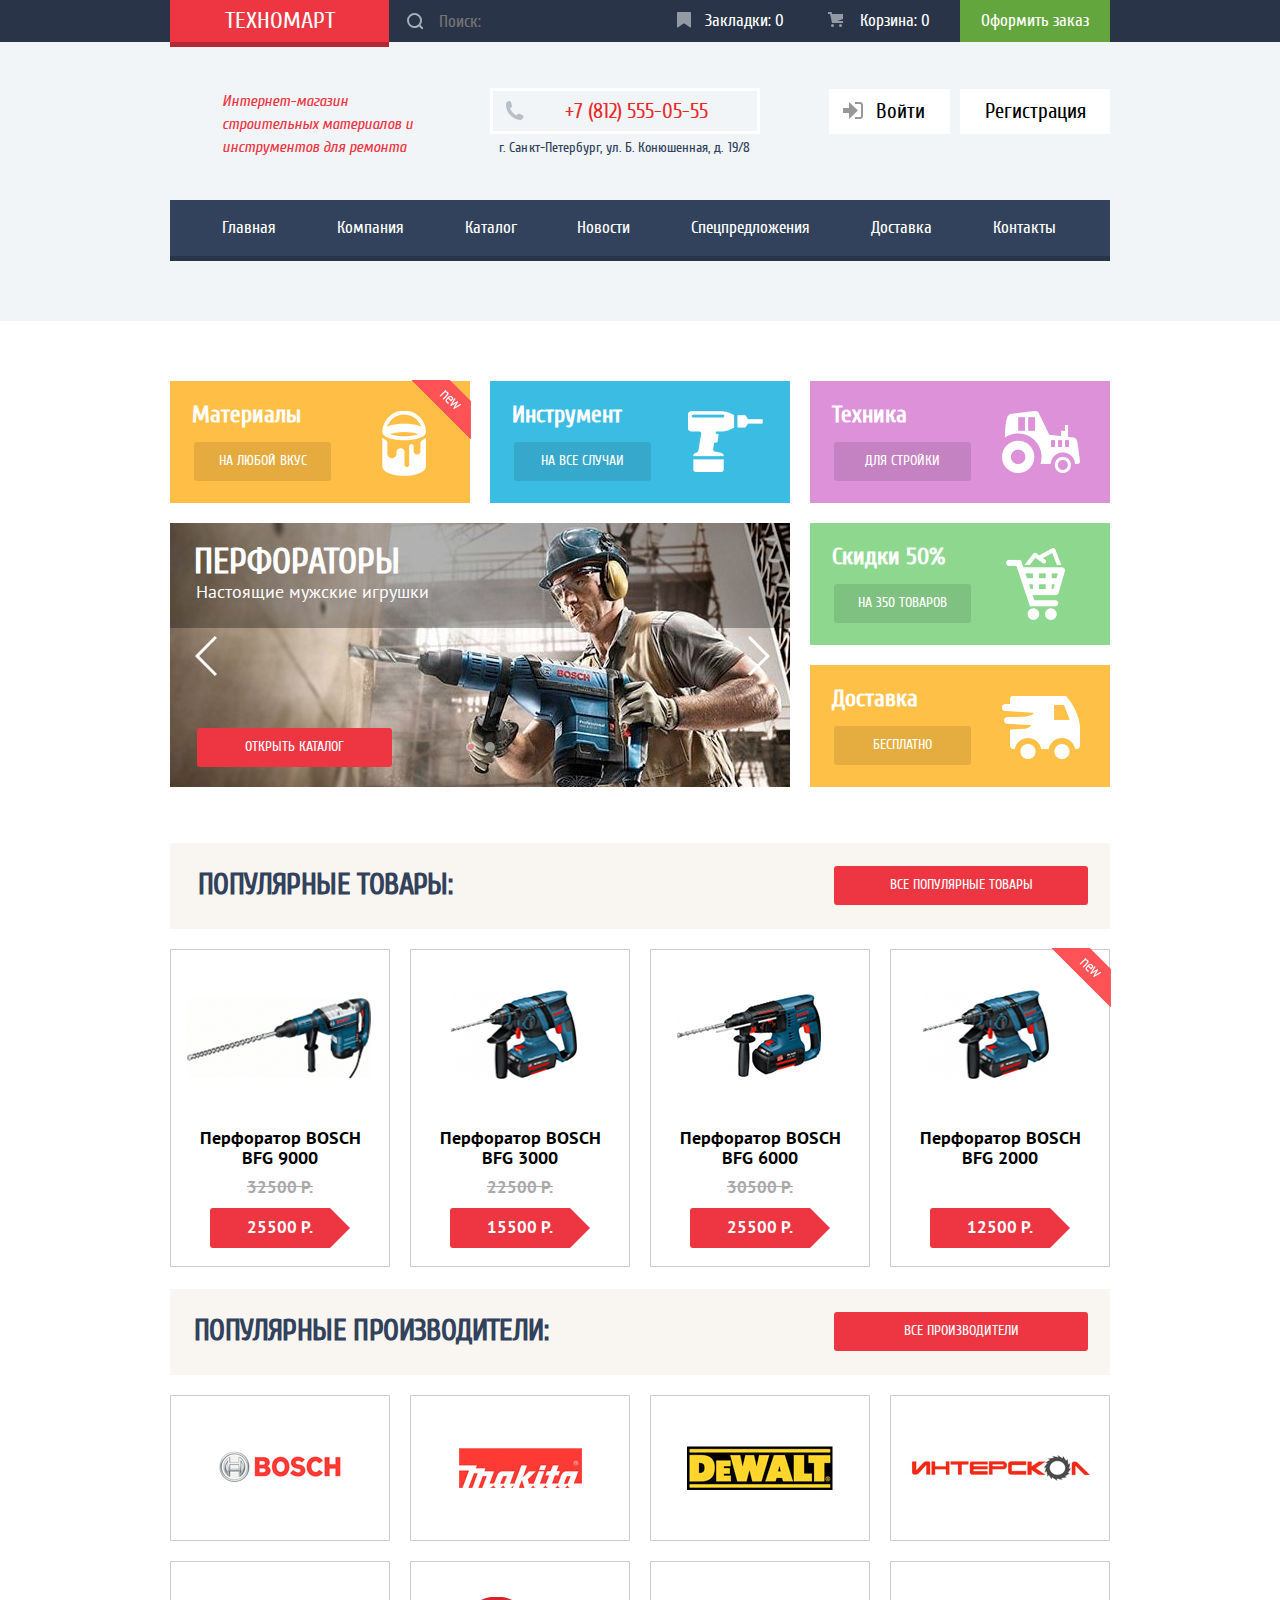
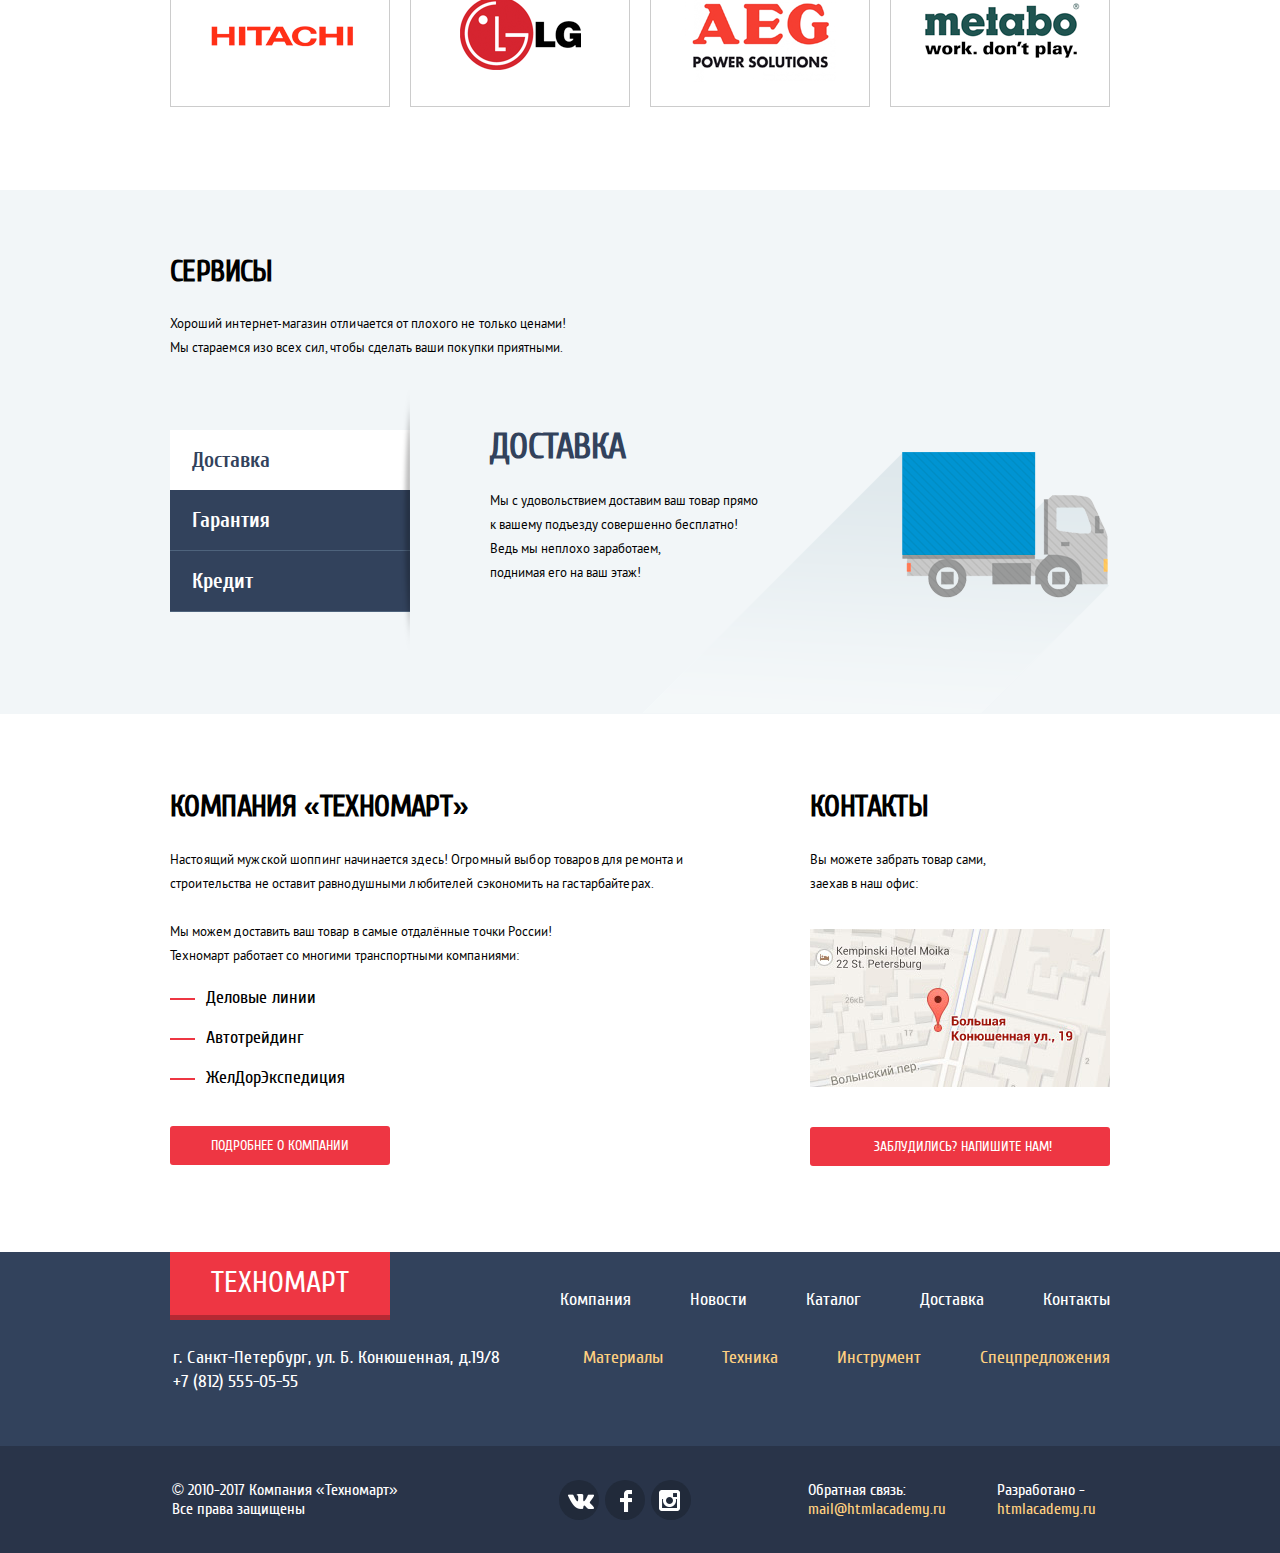
==== commit 2ea70fae: "Добавлены комментарии о PixelPerfect" ====
--- a/index.html
+++ b/index.html
@@ -10,7 +10,8 @@
     <link href="css/style-mini.css" rel="stylesheet">
   </head>
   <body>
-
+    <!-- Пожалуйста, проверяйте вид страницы по экспортированному из фотошопа макету (File-> Export-> Save for web -> PNG-24 width 1200px) -->
+    <!-- Я проверял в Mozilla Fifefox с помощью Pixel Perfect 2.0.14 -->
     <!--Заголовок-->
     <header class="main-header">
 
